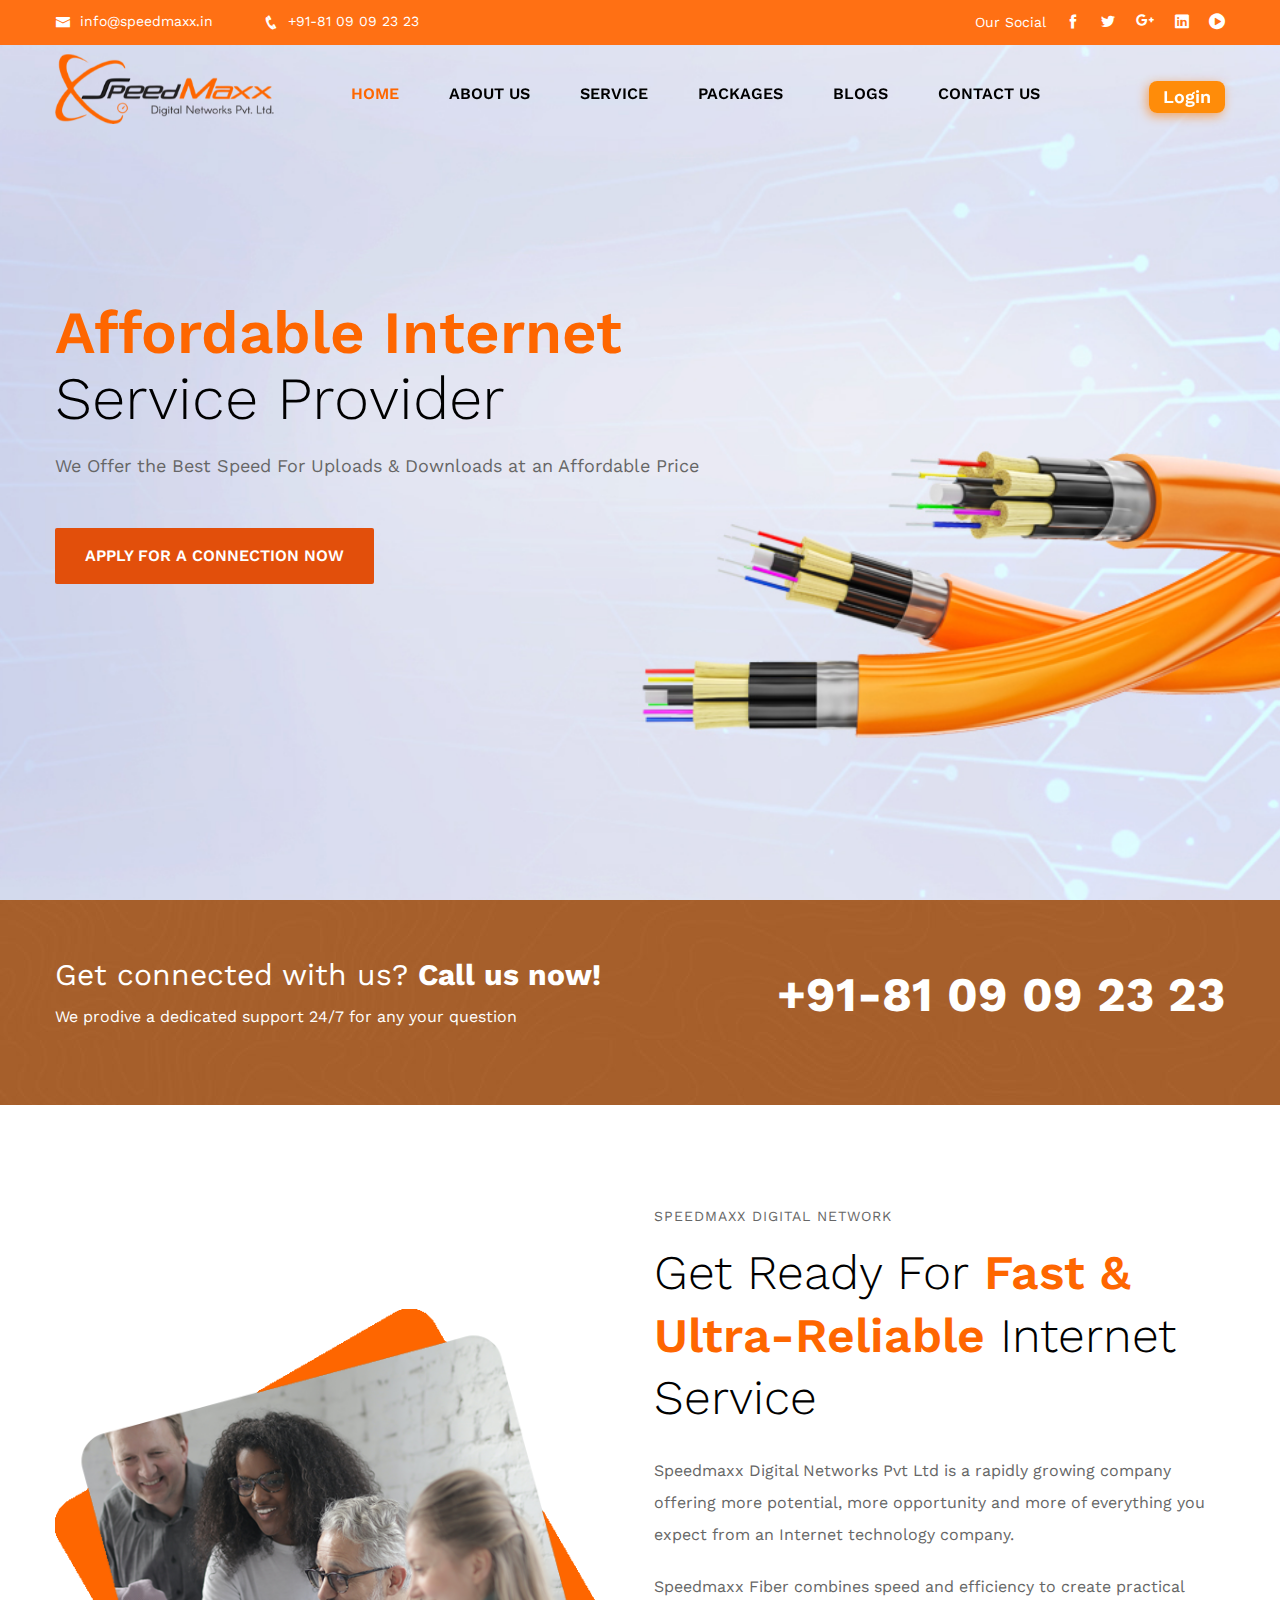
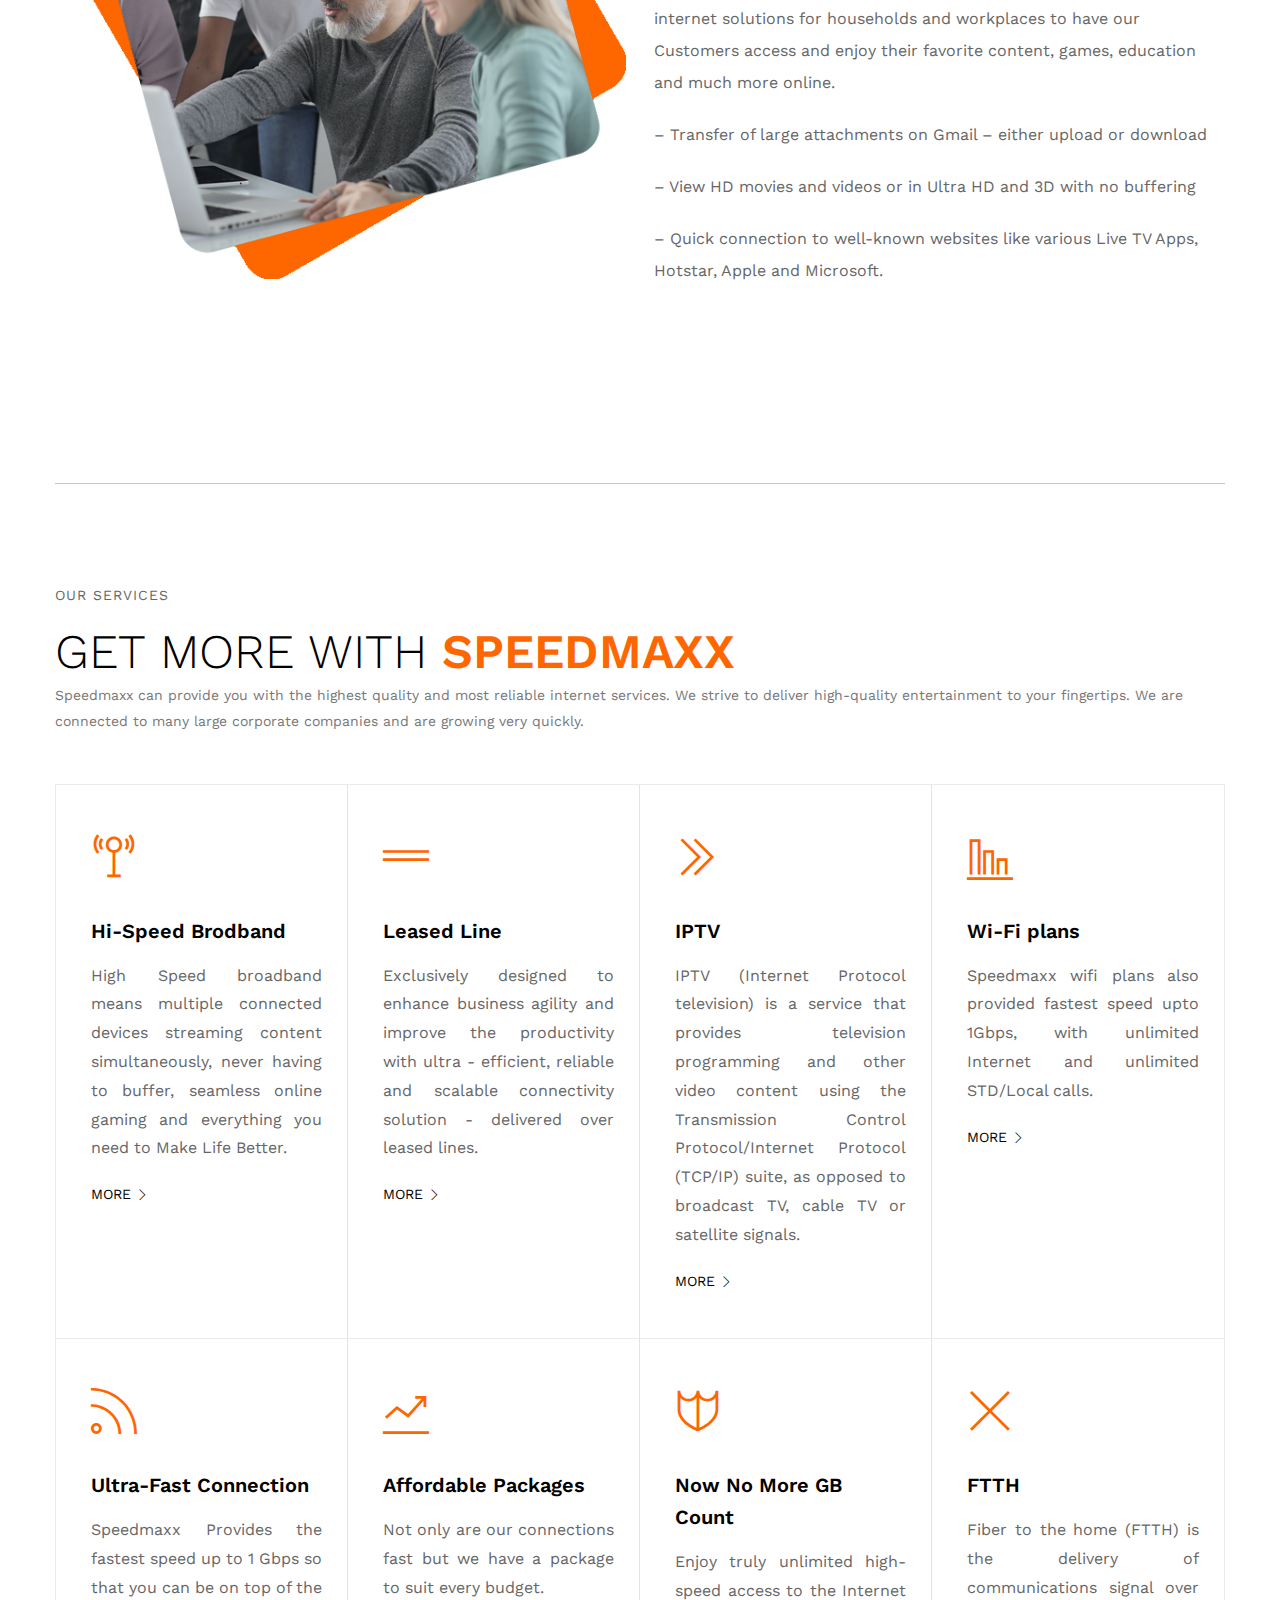
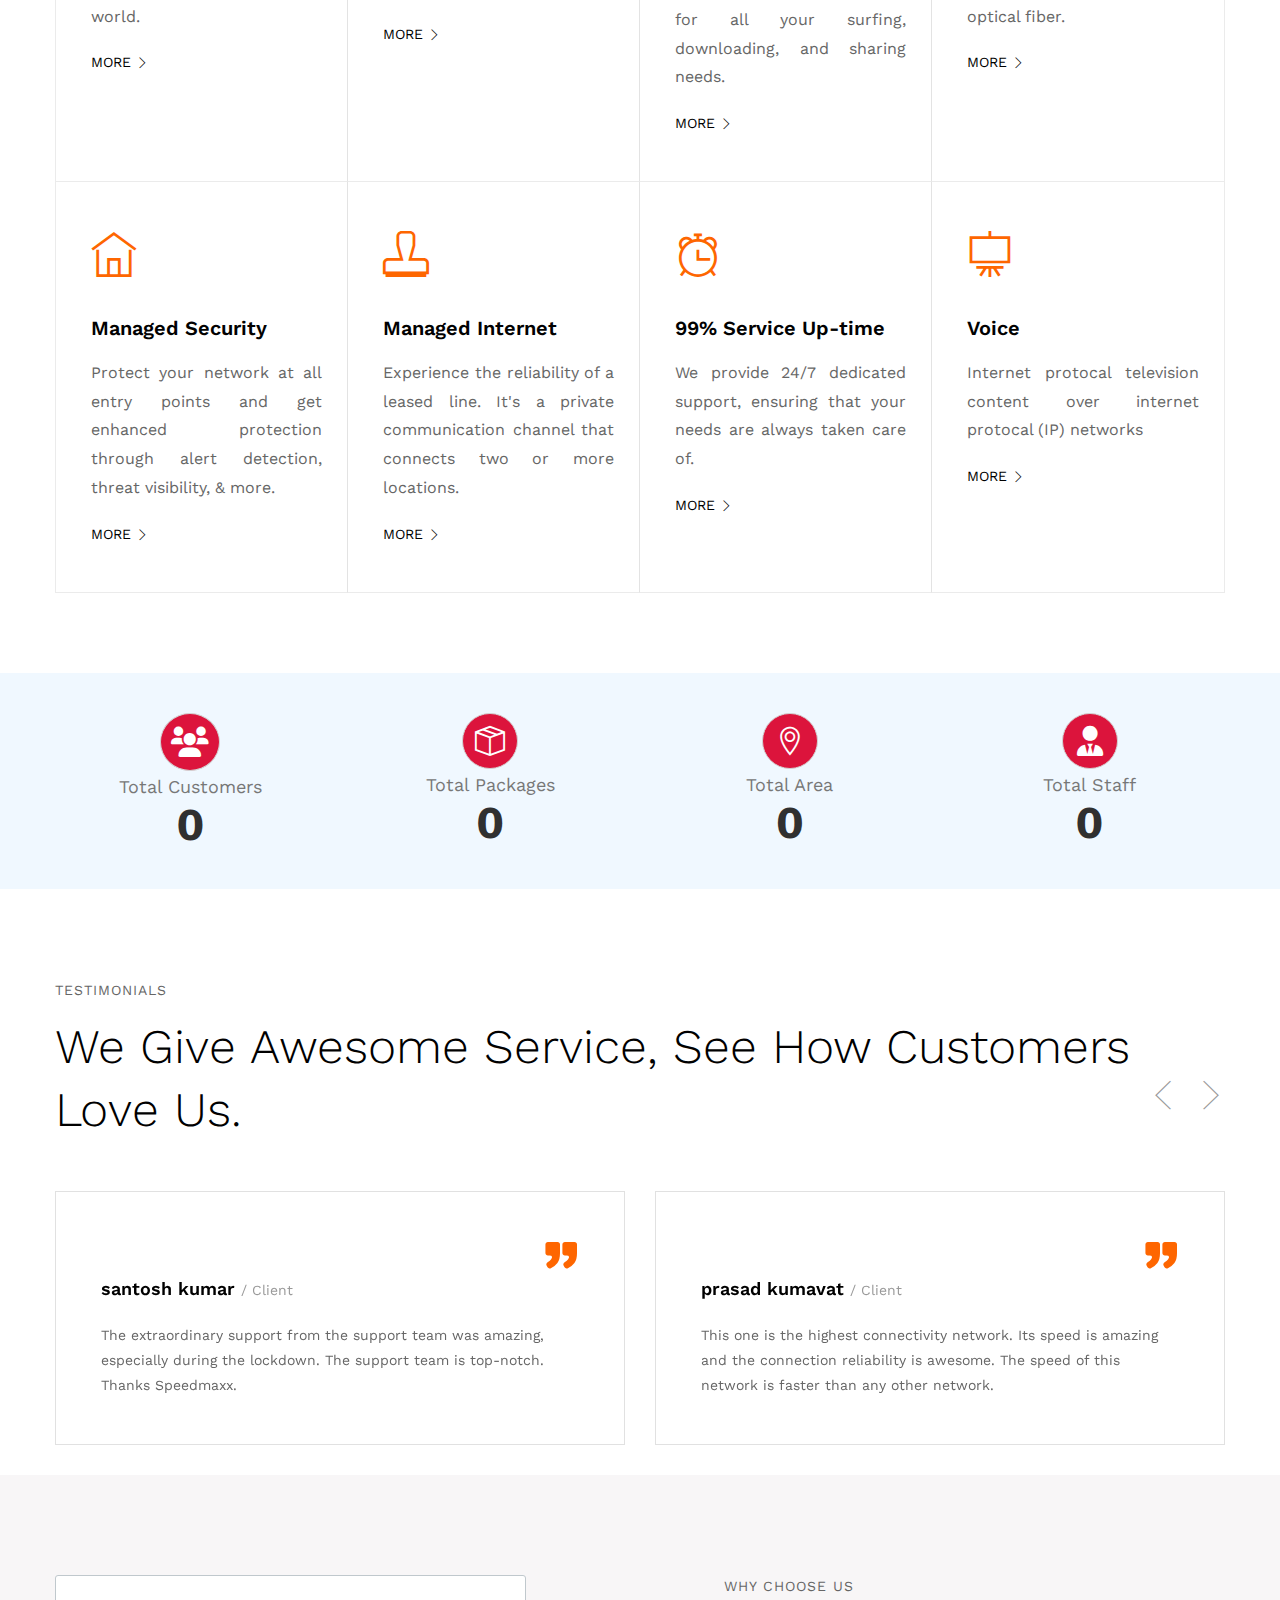
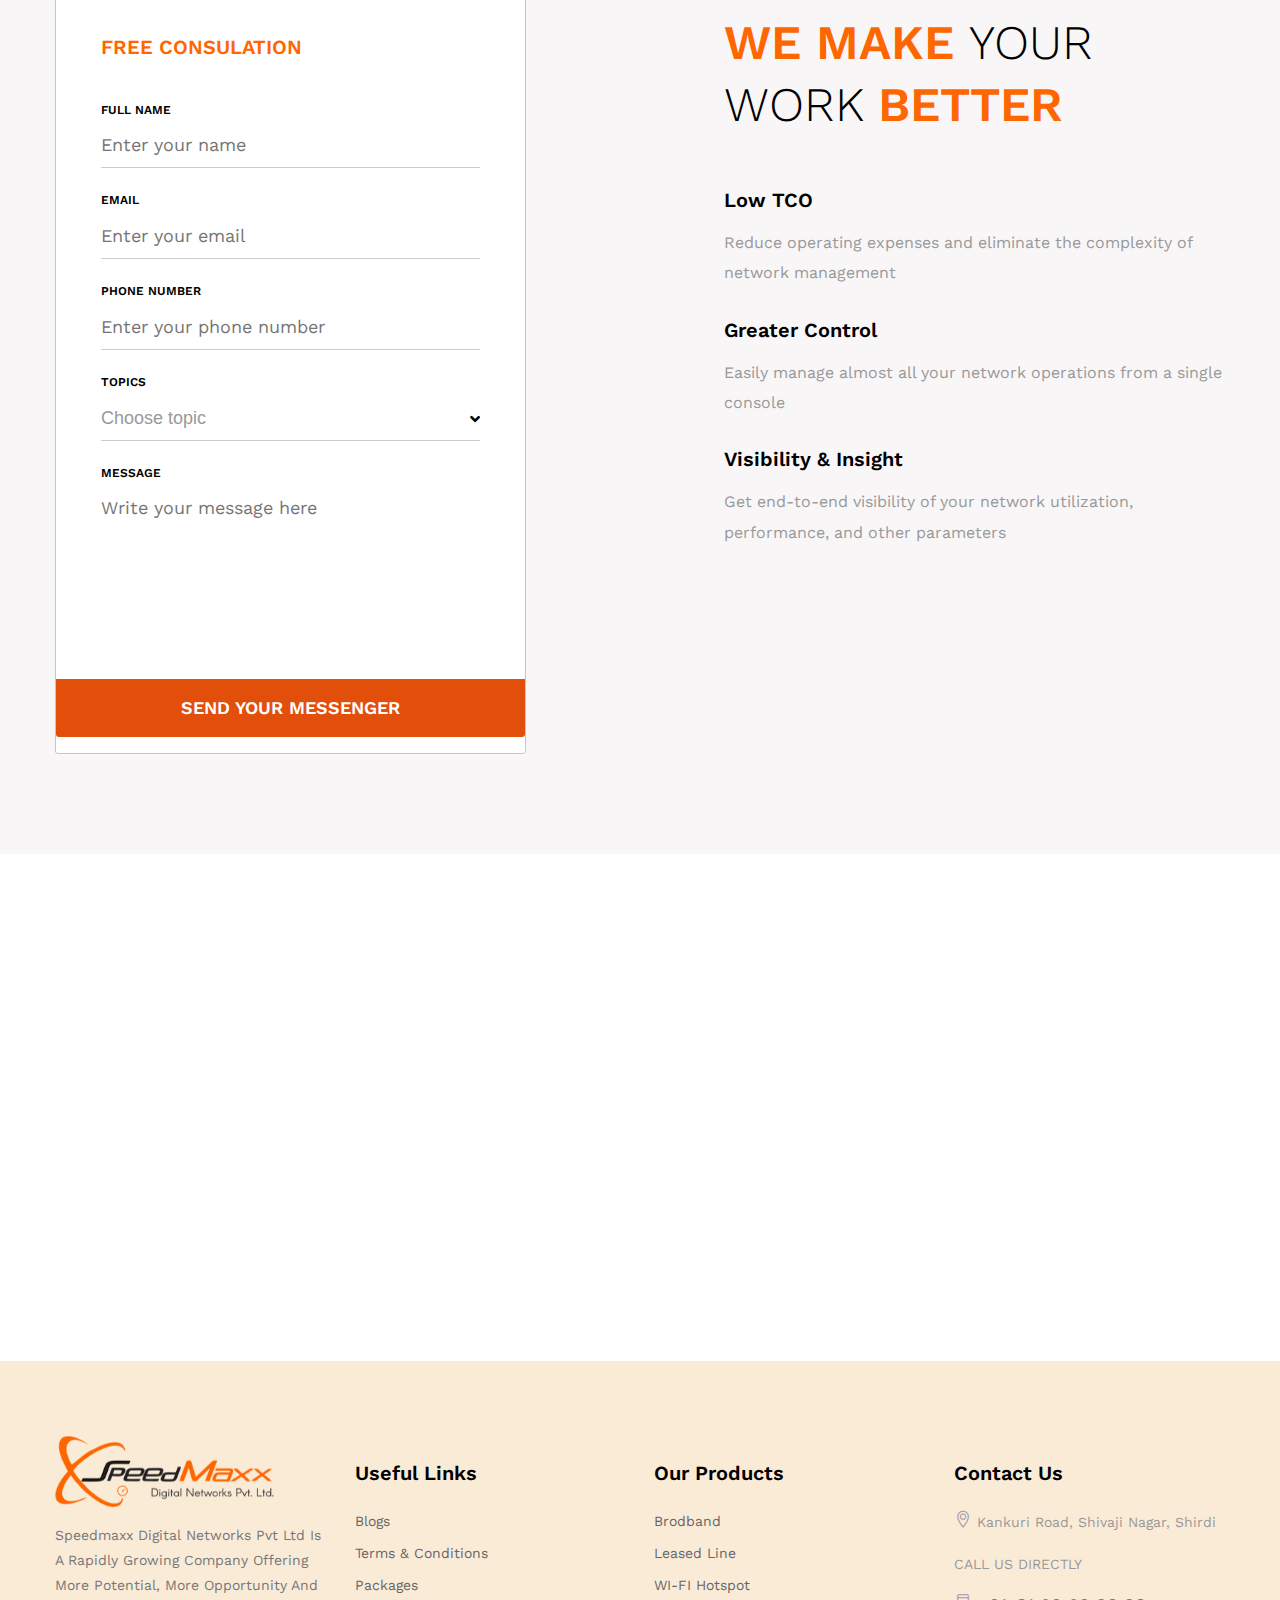
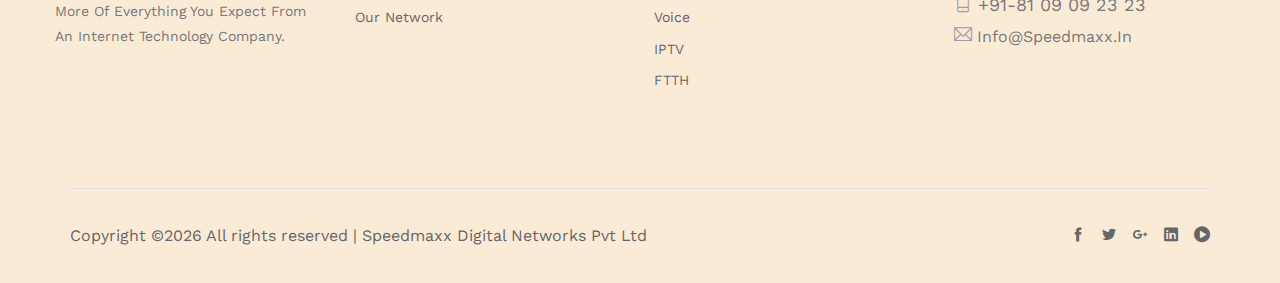
==== index.html @ af157d8c "Vaibhv" ====
<!DOCTYPE html>
<html lang="en-US">
<head>
<meta charset="UTF-8">
<title>Speedmaxx Digital Networks Pvt Ltd</title>
<meta name="description" content="Consulte is a free Bootstrap HTML Template for Investment Company"/>
<meta name="viewport" content="width=device-width, initial-scale=1">

<!-- Stylesheets -->
<link rel="stylesheet" href="https://cdnjs.cloudflare.com/ajax/libs/font-awesome/6.0.0/css/all.min.css"  />
<link href="css/bootstrap.min.css" rel="stylesheet">
<link href="css/main.css" rel="stylesheet">
<link href="css/responsive.css" rel="stylesheet">

<!-- Open Graph (OG) meta tags are snippets of code that control how URLs are displayed when shared on social media  -->
<meta property="og:locale" content="en_US" />
<meta property="og:type" content="website" />
<meta property="og:title" content="Speedmaxx Digital Networks Pvt Ltd" />
<meta property="og:url" content="PAGE_URL" />
<meta property="og:site_name" content="Speedmaxx Digital Networks Pvt Ltd" />
<!-- For the og:image content, replace the # with a link of an image -->
<meta property="og:image" content="#" />
<meta property="og:description" content="Speedmaxx Digital Networks Pvt Ltd" />

<!-- Fonts -->
<link href="https://fonts.googleapis.com/css2?family=Work+Sans:wght@100;200;300;400;500;600;700;800;900&display=swap" rel="stylesheet">

<!-- Add site Favicon -->
<link rel="shortcut icon" href="images/logo.png" type="image/x-icon">
<link rel="icon" href="images/logo.png" type="image/x-icon">
<meta name="msapplication-TileImage" content="images/logo.png" />

<!-- Structured Data  -->
<script type="application/ld+json">
{
  "@context": "http://schema.org",
  "@type": "WebSite",
  "name": "Speedmaxx Digital Networks Pvt Ltd",
  "url": "Replace_with_your_site_URL"
}
</script>
<style>
	.content-column{
		padding-bottom: 90px;
	}
	.btn-box{
		padding-top: 72px;
	}
	#ac-wrapper {
    position: fixed;
    top: 0;
    left: 0;
    width: 100%;
    height: 100%;
    background: rgba(255, 255, 255, .6);
    z-index: 1001;
	}
	#popup {
		margin-left: -139px;
   		width: 1036px;
    	height: 502px;
		background: #FFFFFF;
		border: 0px solid #000;
		border-radius: 25px;
		-moz-border-radius: 25px;
		-webkit-border-radius: 25px;
		box-shadow: #64686e 0px 0px 3px 3px;
		-moz-box-shadow: #64686e 0px 0px 3px 3px;
		-webkit-box-shadow: #64686e 0px 0px 3px 3px;
		position: relative;
		top: 150px;
		left: 375px;
	}
	.popup-img {
		height: 502px;
		border-radius: 24px; 
		width: 1036px;
	}
	.back-btn{
		/* float: right; */
		margin: 3px 0px 0px 992px;
		position: absolute;
		
	}
	.logo{
		width: 228px;
	}
	@media (max-width: 479px){
		#popup {
			top:  130px !important;
		}
		.mobile-clerfix {
			margin: 9px;
		}
		.margin-top-one{
			margin-top: 13px !important;
		}
		.mobile-banner3{
			height: 540px !important;
		}
	}
	



</style>
</head>

<body>

<div class="page-wrapper">
	<div id="ac-wrapper" style='display:none'>
		<div id="popup">
			<button class="btn back-btn" onClick="PopUp('hide')"><i class="fa fa-close"></i></button>
			<a onClick="PopUp('hide')" href="https://engeniuspark.com/landing_pages.php" target="_blank"><img class="popup-img" src="images/offerpopups/popupbanner.jpg" alt=""></a>
			<!-- for mobile view -->
			<a onClick="PopUp('hide')" href="https://engeniuspark.com/landing_pages.php" target="_blank"><img class="popup-img-mobile" src="images/offerpopups/popupbanner-mobile.jpg" alt="" style="display: none;"></a>
			
		</div>
	</div>
	
    <!-- Main Header-->
    <header class="main-header">
    	
		<!-- Header Top -->
        <div class="header-top">
            <div class="auto-container">
                <div class="inner-container clearfix">
					<!-- Top Left -->
					<div class="top-left">
						<!-- Info List -->
						<ul class="info-list">
							<li><a href="mailto:info@speedmaxx.in"><span class="icon icofont-envelope"></span>  info@speedmaxx.in</a></li>
							<li><a href="tel:+91-81 09 09 23 23"><span class="icon icofont-phone"></span> +91-81 09 09 23 23</a></li>
							<!-- <li><a href="contact.html"><span class="icon icofont-clock-time"></span> Mon - Sat: 8.00 - 17.00, Sunday Closed</a></li> -->
						</ul>
					</div>
					
					<!-- Top Right -->
                    <div class="top-right pull-right">
						<!-- Social Box -->
						<ul class="social-box">
							<li class="share">Our Social</li>
							<li><a href="https://www.facebook.com/speedmaxxdigitalnetwork/" target="_blank" class="icofont-facebook"></a></li>
							<li><a href="https://twitter.com/SpeedMaxx2" target="_blank" class="icofont-twitter"></a></li>
							
							<li><a href="https://speedmaxx.co.in/" target="_blank" class="icofont-google-plus"></a></li>
							<li><a href="https://www.linkedin.com/in/speedmaxx-digital-8353001a5/" target="_blank" class="icofont-linkedin"></a></li>
							<li><a href="https://www.youtube.com/channel/UCnYt0GW4yRVG1aGvTA6cbuw" target="_blank" class="icofont-play-alt-1"></a></li>
						</ul>
                    </div>
					
                </div>
            </div>
        </div>
		
    	<!-- Header Upper -->
        <div class="header-upper">
        	<div class="auto-container">
            	<div class="inner-container clearfix">
                	
                	<div class="pull-left logo-box">
                    	<div><a href="index.html"><img class="logo" src="images/logo.png" alt="" title=""></a></div>
                    </div>
					
                   	<div class="nav-outer pull-left clearfix">
						<!-- Main Menu -->
						<nav class="main-menu navbar-expand-md">
							<div class="navbar-header">
								<button class="navbar-toggler" type="button" data-toggle="collapse" data-target="#navbarSupportedContent" aria-controls="navbarSupportedContent" aria-expanded="false" aria-label="Toggle navigation">
									<span class="icon-bar"></span>
									<span class="icon-bar"></span>
									<span class="icon-bar"></span>
								</button>
							</div>

							<div class="navbar-collapse show collapse clearfix" id="navbarSupportedContent">
								<ul class="navigation clearfix">
									<li class="current"><a href="index.html">Home</a></li>
									<li><a href="about.html">About Us</a></li>
									<li><a href="service.html">Service</a></li>
									<li><a href="package.html">Packages</a></li>
									<li><a href="blog.html">Blogs</a></li>
									<li><a href="contact.html">Contact Us</a></li>
								</ul>
							</div>
							
						</nav>
						
					</div>
					
					<!-- Outer Box -->
					<div class="outer-box">
						<!-- Search Btn -->
						<!-- <div class="search-box-btn search-box-outer"><span class="icon icofont-search"></span></div> -->
						<div class="search-box-btn"><a href="https://client.speedmaxx.co.in/synnefoclient/" style="color: white;">Login</a></div>
						<!-- Mobile Navigation Toggler -->
                        <div class="mobile-nav-toggler"><span class="icon ti-menu"></span></div>
					</div>
                   
                </div>
            </div>
        </div>
        <!--End Header Upper-->
        
		<!-- Mobile Menu  -->
        <div class="mobile-menu">
            <div class="menu-backdrop"></div>
            <div class="close-btn"><span class="icon lnr lnr-cross"></span></div>
            
            <nav class="menu-box">
                <div class="nav-logo"><a href="index.html"><img src="images/logo.png" alt="" title=""></a></div>
                <div class="menu-outer"><!--Here Menu Will Come Automatically Via Javascript / Same Menu as in Header--></div>
            </nav>
        </div><!-- End Mobile Menu -->
		
    </header>
    <!--End Main Header -->
	
	<!-- Banner Section -->
    <div class="banner-section">
		<div class="main-slider-carousel owl-carousel owl-theme">
            
			<div class="slide banner-mobile banner1" data-bg-image="images/home/banner1.jpg">
				<div class="auto-container w-100">
					<div class="row clearfix margin-top-one" style="margin-top: -39px;">
						
						<!-- Content Column -->
						<div class="content-column col-lg-7 col-md-12 col-sm-12" style="margin-bottom: 149px;">
							<div class="inner-column inner-mobile" style="margin-top: 110px;">
								<h1><span>Affordable Internet</span> Service Provider</h1>
								<div class="text" style="margin-top: 19px;">
									We Offer the Best Speed For Uploads & Downloads at an Affordable Price
									
								</div>
								<div class="btn-box" style="margin-top: -101px;">
									<a href="contact.html" class="theme-btn btn-style-one"><span class="txt">Apply for a connection now</span></a>
								</div>
							</div>
						</div>
						
					</div>
						
				</div>
			</div>
			
			<div class="slide" data-bg-image="images/home/banner2.jpg">
				<div class="auto-container w-100">
					<div class="row clearfix mobile-clerfix">
						
						<!-- Content Column -->
						<div class="content-column col-lg-7 col-md-12 col-sm-12" style="margin-bottom: 110px;">
							<div class="inner-column inner-mobile1" style="margin-top: 110px;">
								<h1><span>Fastest Growing Internet</span> Service Provider</h1>
								<div class="text" style="margin-top: 19px;">
									Connect With The Fastest Growing Internet Service Provider In India.
									
								</div>
								<div class="btn-box" style="margin-top: -101px;">
									<a href="contact.html" class="theme-btn btn-style-one"><span class="txt">Apply for a connection now</span></a>
								</div>
							</div>
						</div>
						
					</div>
						
				</div>
			</div>

			<div class="slide" data-bg-image="images/home/banner3.jpg">
				<div class="auto-container w-100">
					<div class="row clearfix mobile-banner3" style="height: 600px;">
						
						<!-- Content Column -->
						<div class="content-column col-lg-7 col-md-12 col-sm-12" >
							<div class="inner-column inner-mobile2" style="margin-top: 110px;">
								<h1><span>Wireless Broadband</span> Service Provider</h1>
								<div class="text" style="margin-top: 19px;">
									With Our Wireless Broadband Network, We Promise Maximum Up-Time Even At The Most Remote Locations
									
								</div>
								<div class="btn-box" style="margin-top: -101px;">
									<a href="contact.html" class="theme-btn btn-style-one"><span class="txt">Apply for a connection now</span></a>
								</div>
							</div>
						</div>
						
					</div>
						
				</div>
			</div>
		</div>
		
		
	</div>
	<!-- End Banner Section -->

	<!-- CTA Section Start -->
	<div class="cta-section" data-bg-image="images/home/cta-bg.jpg" style="margin-top: -60px;">
		<div class="auto-container">
			<div class="row align-items-center" style="margin-top: 45px;">
				<div class="col-lg-7">
					<!-- CTA Content Start -->
					<div class="cta-content">
						<h3 class="title">Get connected with us? <span class="text-bold">Call us now!</span></h3>
						<p>We prodive a dedicated support 24/7 for any your question</p>
					</div>
					<!-- CTA Content End -->
				</div>
				<div class="col-lg-5">
					<!-- CTA Phone Number Start -->
					<div class="cta-phone text-lg-end text-strat">
						<h2 class="title">+91-81 09 09 23 23</h2>
					</div>
					<!-- CTA Phone Number Start -->
				</div>
			</div>
		</div>
	</div>
	<!-- CTA Section End -->
	
	<!-- About Section -->
	<div class="about-section">
		<div class="auto-container">
			<div class="inner-container">
				<div class="row align-items-center clearfix">
					<!-- Image Column -->
					<div class="image-column col-lg-6">
						<div class="about-image">
							<div class="about-inner-image">
								<img src="images/home/homepage.png" alt="about">
							</div>
						</div>
					</div>

					<!-- Content Column -->
					<div class="content-column col-lg-6 col-md-12 col-sm-12 mb-0">
						<div class="about-column">
							<div class="sec-title">
								<div class="title">Speedmaxx Digital Network</div>
								<h2>Get Ready For<span> Fast & Ultra-Reliable </span> Internet Service</h2>
							</div>
							<div class="text" style="margin-bottom:6px;">
								<p>Speedmaxx Digital Networks Pvt Ltd is a rapidly growing company offering more potential, more opportunity and more of everything you expect from an Internet technology company.</p>
								<p>Speedmaxx Fiber combines speed and efficiency to create practical internet solutions for households and workplaces to have our Customers access and enjoy their favorite content, games, education and much more online.</p>
								<div class="marging">
									<p>– Transfer of large attachments on Gmail – either upload or download</p>
									<p>– View HD movies and videos or in Ultra HD and 3D with no buffering</p>
									<p>– Quick connection to well-known websites like various Live TV Apps, Hotstar, Apple and Microsoft.</p>
								   </div>
								
							</div>
							<!-- <div class="signature">Daniel <span>Daniel Jr</span></div> -->
						</div>
					</div>
					
				</div>
			</div>
		</div>
	</div>
	<!-- End About Section -->
	
	<!-- Services Section -->
	<div class="services-section main-services">
		<div class="auto-container">
			<div class="sec-title">
				<div class="title">our services</div>
				<h2>GET MORE WITH <span>SPEEDMAXX</span></h2>
				<!-- <p>Get ready for more potential, more opportunity and more of everything you expect from Speedmaxx Digital Networks Pvt Ltd. Were bring gigabit Internet to all our customers, starting in 2018.</p> -->
				<p>Speedmaxx can provide you with the highest quality and most reliable internet services. We strive to deliver high-quality entertainment to your fingertips. We are connected to many large corporate companies and are growing very quickly.</p>
			</div>
			<div class="inner-container">
				<div class="row g-0">
				
					<!-- Service Block -->
					<div class="service-block col-lg-3 col-md-6 col-sm-8">
						<div class="inner-box">
							<div class="icon-box">
								<span class="icon ti-signal"></span>
							</div>
							<h5><a href="#">
								Hi-Speed Brodband</a></h5>
							<div class="text">High Speed broadband means multiple connected devices streaming content simultaneously, never having to buffer, seamless online gaming and everything you need to Make Life Better.</div>
							<a class="read-more" href="service-detail.html">More <span class="ti-angle-right"></span></a>
						</div>
					</div>
					
					<!-- Service Block -->
					<div class="service-block col-lg-3 col-md-6 col-sm-8">
						<div class="inner-box">
							<div class="icon-box">
								<span class="icon ti-line-double"></span>
							</div>
							<h5><a href="#">Leased Line</a></h5>
							<div class="text">Exclusively designed to enhance business agility and improve the productivity with ultra - efficient, reliable and scalable connectivity solution - delivered over leased lines.</div>
							<a class="read-more" href="service-detail.html">More <span class="ti-angle-right"></span></a>
						</div>
					</div>
					
					<!-- Service Block -->
					<div class="service-block col-lg-3 col-md-6 col-sm-8">
						<div class="inner-box">
							<div class="icon-box">
								<span class="icon ti-angle-double-right"></span>
							</div>
							<h5><a href="#">IPTV</a></h5>
							<div class="text">IPTV (Internet Protocol television) is a service that provides television programming and other video content using the Transmission Control Protocol/Internet Protocol (TCP/IP) suite, as opposed to broadcast TV, cable TV or satellite signals.</div>
							<a class="read-more" href="service-detail.html">More <span class="ti-angle-right"></span></a>
						</div>
					</div>
					<!-- Service Block -->
					<div class="service-block col-lg-3 col-md-6 col-sm-8">
						<div class="inner-box">
							<div class="icon-box">
								<span class="icon ti-bar-chart-alt"></span>
							</div>
							<h5><a href="#">Wi-Fi plans</a></h5>
							<div class="text">Speedmaxx wifi plans also provided fastest speed upto 1Gbps, with unlimited Internet and unlimited STD/Local calls. </div>
							<a class="read-more" href="service-detail.html">More <span class="ti-angle-right"></span></a>
						</div>
					</div>
					
				</div>
				<div class="row g-0">
				
					<!-- Service Block -->
					<div class="service-block col-lg-3 col-md-6 col-sm-8">
						<div class="inner-box">
							<div class="icon-box">
								<span class="icon ti-rss-alt"></span>
							</div>
							<h5><a href="#">
								Ultra-Fast Connection</a></h5>
							<div class="text">Speedmaxx Provides the fastest speed up to 1 Gbps so that you can be on top of the world. </div>
							<a class="read-more" href="service-detail.html">More <span class="ti-angle-right"></span></a>
						</div>
					</div>
					
					<!-- Service Block -->
					<div class="service-block col-lg-3 col-md-6 col-sm-8">
						<div class="inner-box">
							<div class="icon-box">
								<span class="icon ti-stats-up"></span>
							</div>
							<h5><a href="#">Affordable Packages</a></h5>
							<div class="text">Not only are our connections fast but we have a package to suit every budget. </div>
							<a class="read-more" href="service-detail.html">More <span class="ti-angle-right"></span></a>
						</div>
					</div>
					
					<!-- Service Block -->
					<div class="service-block col-lg-3 col-md-6 col-sm-8">
						<div class="inner-box">
							<div class="icon-box">
								<span class="icon ti-shield"></span>
							</div>
							<h5><a href="#">Now No More GB Count</a></h5>
							<div class="text">Enjoy truly unlimited high-speed access to the Internet for all your surfing, downloading, and sharing needs.</div>
							<a class="read-more" href="service-detail.html">More <span class="ti-angle-right"></span></a>
						</div>
					</div>

					<div class="service-block col-lg-3 col-md-6 col-sm-8">
						<div class="inner-box">
							<div class="icon-box">
								<span class="icon ti-close"></span>
							</div>
							<h5><a href="#">FTTH</a></h5>
							<div class="text">Fiber to the home (FTTH) is the delivery of communications signal over optical fiber.</div>
							<a class="read-more" href="service-detail.html">More <span class="ti-angle-right"></span></a>
						</div>
					</div>
					
				</div>
				<div class="row g-0">
					
					<!-- Service Block -->
					<div class="service-block col-lg-3 col-md-6 col-sm-8">
						<div class="inner-box">
							<div class="icon-box">
								<span class="icon ti-home"></span>
							</div>
							<h5><a href="#">Managed Security</a></h5>
							<div class="text">Protect your network at all entry points and get enhanced protection through alert detection, threat visibility, & more.</div>
							<a class="read-more" href="service-detail.html">More <span class="ti-angle-right"></span></a>
						</div>
					</div>
					
					<!-- Service Block -->
					<div class="service-block col-lg-3 col-md-6 col-sm-8">
						<div class="inner-box">
							<div class="icon-box">
								<span class="icon ti-stamp"></span>
							</div>
							<h5><a href="#">Managed Internet</a></h5>
							<div class="text">Experience the reliability of a leased line. It's a private communication channel that connects two or more locations.</div>
							<a class="read-more" href="service-detail.html">More <span class="ti-angle-right"></span></a>
						</div>
					</div>
				
					<!-- Service Block -->
					<div class="service-block col-lg-3 col-md-6 col-sm-8">
						<div class="inner-box">
							<div class="icon-box">
								<span class="icon ti-alarm-clock"></span>
							</div>
							<h5><a href="#">99% Service Up-time</a></h5>
							<div class="text">We provide 24/7 dedicated support, ensuring that your needs are always taken care of.</div>
							<a class="read-more" href="service-detail.html">More <span class="ti-angle-right"></span></a>
						</div>
					</div>
					<div class="service-block col-lg-3 col-md-6 col-sm-8">
						<div class="inner-box">
							<div class="icon-box">
								<span class="icon ti-blackboard"></span>
							</div>
							<h5><a href="#">Voice</a></h5>
							<div class="text">Internet protocal television content over internet protocal (IP) networks</div>
							<a class="read-more" href="service-detail.html">More <span class="ti-angle-right"></span></a>
						</div>
					</div>
				</div>
			</div>
		</div>
	</div>
	<!-- End Services Section -->

	<!--COUNTER-->
	<div class="counter-holder">
	<div class="auto-container ">
		<div class="row">
			<div class="col-md-3 counter-div">
				<div class="inner-div">
					<i class="icon fa-solid fa-users"></i>
					<p class="counter-title">Total Customers</p>
					<div class="counter"></div>
				</div>
				
			</div>
			<div class="col-md-3 counter-div">
				<div class="inner-div">
					<span class="icon ti-package"></span>
					<p class="counter-title">Total Packages</p>
					<div class=" counter2"></div>
				</div>
				
			</div>
			<div class="col-md-3 counter-div">
				<div class="inner-div">
					<span class="icon ti-location-pin"></span>
					<p class="counter-title">Total Area</p>
					<div class=" counter3"></div>
				</div>
				
			</div>
			<div class="col-md-3 counter-div">
				<div class="inner-div">
					<i class="icon fa-solid fa-user-tie"></i>
					<p class="counter-title">Total Staff</p>
					<div class=" counter4"></div>
				</div>
				
			</div>
		</div>
	</div>
	</div>

	<!-- Testimonial Section -->
	<div class="testimonial-section">
		<div class="auto-container">
			<!-- Sec Title -->
			<div class="sec-title">
				<div class="title">testimonials</div>
				<h2>We Give Awesome Service,
					See How Customers Love Us.</h2>
			</div>
			<div class="testimonial-carousel owl-carousel owl-theme"	>
				
				<!-- Testimonial Block -->
				<div class="testimonial-block">
					<div class="inner-box">
						<div class="quote icofont-quote-right"></div>
						<div class="author">santosh kumar <span>/ Client</span></div>
						<div class="text">The extraordinary support from the support team was amazing, especially during the lockdown. The support team is top-notch.
							<br> Thanks Speedmaxx.</div>
					</div>
				</div>
				
				<!-- Testimonial Block -->
				<div class="testimonial-block">
					<div class="inner-box">
						<div class="quote icofont-quote-right"></div>
						<div class="author">prasad kumavat <span>/ Client</span></div>
						<div class="text"> This one is the highest connectivity network. Its speed is amazing and the connection reliability is awesome. The speed of this network is faster than any other network.</div>
					</div>
				</div>
				
				<!-- Testimonial Block -->
				<div class="testimonial-block">
					<div class="inner-box">
						<div class="quote icofont-quote-right"></div>
						<div class="author">satish kumar <span>/ Client</span></div>
						<div class="text">Thankfully we completely outsourced our company WiFi to Speedmaxx. They have been very responsive to our asks. Regular network upgrade, regular increase in speed and data.</div>
					</div>
				</div>
				<div class="testimonial-block">
					<div class="inner-box">
						<div class="quote icofont-quote-right"></div>
						<div class="author">raghav shashtri <span>/ Client</span></div>
						<div class="text">This one is the highest connectivity network. Its speed is amazing and the connection reliability is awesome. The speed of this network is faster than any other network.</div>
						
					</div>
				</div>
				
			</div>
		</div>
	</div>
	<!-- End Testimonial Section -->

<!-- Reputation Section Two -->
	<div class="reputation-section-two style-two">
		<div class="auto-container">
			<div class="row clearfix">
				
				<!-- Form Column -->
				<div class="form-column col-lg-5 col-md-12 col-sm-12">
					<div class="inner-column">
						<div class="form-boxed">
							<h5>free consulation</h5>
							
							<div class="consult-form">
								<form method="post" action="mail1.php">

									<!--Form Group-->
									<div class="form-group">
										<label>full name</label>
										<input type="text" name="c_name" value="" placeholder="Enter your name" required>
									</div>
									<!--Form Group-->
									<div class="form-group">
										<label>Email</label>
										<input type="text" name="c_email" value="" placeholder="Enter your email" required>
									</div>
									<!--Form Group-->
									<div class="form-group">
										<label>phone number</label>
										<input type="text" name="c_phone" value="" placeholder="Enter your phone number" required>
									</div>
									<!--Form Group-->
									<div class="form-group">
										<label>topics</label>
										<select class="custom-select-box" name="c_topic">
											<option>Choose topic</option>
											<option>Digital Subscriber Line (DSL)</option>
											<option>Cable Modem</option>
											<option>Fiber</option>
											<option>Wireless</option>
										</select>
									</div>
									<!--Form Group-->
									<div class="form-group">
										<label>message</label>
										<textarea name="c_message" placeholder="Write your message here" ></textarea>
									</div>
									<div class="form-group">
										<button class="theme-btn btn-style-one" type="submit" name="submit-form"><span class="txt">send your messenger</span></button>
									</div>
								</form>
							    <p class="form-messege"></p>
							</div>
						</div>
						
					</div>
				</div>
				
				<!-- Content Column -->
				<div class="content-column col-lg-7 col-md-12 col-sm-12">
					<div class="inner-column">
						<div class="sec-title">
							<div class="title">why choose us</div>
							<h2><span>WE MAKE </span>YOUR WORK <span>BETTER</span></h2>
						</div>
						<div class="blocks-outer">
							
							<!-- Reputation Block -->
							<div class="reputation-block">
								<div class="inner-box">
									<h5>Low TCO</h5>
									<div class="text">Reduce operating expenses and eliminate the complexity of network management</div>
								</div>
							</div>
							
							<!-- Reputation Block -->
							<div class="reputation-block">
								<div class="inner-box">
									<h5>Greater Control</h5>
									<div class="text">Easily manage almost all your network operations from a single console</div>
								</div>
							</div>
							
							<!-- Reputation Block -->
							<div class="reputation-block">
								<div class="inner-box">
									<h5>Visibility & Insight</h5>
									<div class="text">Get end-to-end visibility of your network utilization, performance, and other parameters</div>
								</div>
							</div>
							
						</div>
					</div>
				</div>
				
			</div>
		</div>
	</div>
	<!-- End Reputation Section -->
	

	
	<!-- Map Section -->
	<div class="map-section">
		<div class="contact-map-area">
			<iframe class="contact-map" style="height: 500px;" src="https://www.google.com/maps/embed?pb=!1m18!1m12!1m3!1d493.5577399008024!2d74.47363846888452!3d19.76533615751072!2m3!1f0!2f0!3f0!3m2!1i1024!2i768!4f13.1!3m3!1m2!1s0x3bdc5bbfad69bedd%3A0xcc0d030653ebad9b!2sSPEEDMAXX%20DIGITAL%20NETWORKS%20PVT%20LTD!5e0!3m2!1sen!2sin!4v1647933314969!5m2!1sen!2sin" width="600" height="450" style="border:0;" allowfullscreen="" loading="lazy" aria-hidden="false" tabindex="0"></iframe>
		</div>
	</div>
	<!-- End Map Section -->
	
	<!-- Main Footer -->
    <footer class="main-footer">
		<div class="auto-container">
        	<!--Widgets Section-->
            <div class="widgets-section">
            	<div class="row clearfix">
                	
                    <!-- Column -->
                    <div class="big-column col-lg-6 col-md-12 col-sm-6 col-12">
						<div class="row clearfix">
						
                        	<!-- Footer Column -->
                            <div class="footer-column col-lg-6 col-md-6 col-sm-12">
                                <div class="footer-widget logo-widget">
									<div class="logo">
										<a href="index.html"><img src="images/logo.png" alt="" /></a>
									</div>
									
									<p class="mt-3">Speedmaxx Digital Networks Pvt Ltd is a rapidly growing company offering more potential, more opportunity and more of everything you expect from an Internet technology company.</p>
								</div>
							</div>
							
							<!-- Footer Column -->
                            <div class="footer-column col-lg-6 col-md-6 col-sm-12">
                                <div class="footer-widget links-widget">
									<h5>Useful Links</h5>
									<ul class="list-link">
										<li><a href="/blog.html">Blogs</a></li>
										<li><a href="/terms_and_conditions.html">Terms & Conditions</a></li>
										<li><a href="/package.html">Packages</a></li>
										<li><a href="/contact.html">Our Network</a></li>
									</ul>
								</div>
							</div>
							
						</div>
					</div>
					
					<!-- Column -->
                    <div class="big-column col-lg-6 col-md-12 col-sm-6 col-12">
						<div class="row clearfix">
							
							<!-- Footer Column -->
                            <div class="footer-column col-lg-6 col-md-6 col-sm-12">
                                <div class="footer-widget links-widget">
									<h5>Our Products</h5>
									<ul class="list-link">
										<li><a href="/service.html">Brodband</a></li>
										<li><a href="/service.html">Leased Line</a></li>
										<li><a href="/service.html">WI-FI Hotspot</a></li>
										<li><a href="/service.html">Voice</a></li>
										<li><a href="/service.html">IPTV</a></li>
										<li><a href="/service.html">FTTH</a></li>
									</ul>
								</div>
							</div>
							
							<!-- Footer Column -->
                            <div class="footer-column col-lg-6 col-md-6 col-sm-12">
                                <div class="footer-widget logo-widget newsletter-widget">
									<h5>Contact Us</h5>
									<div class="call">
										<p style="    text-transform: capitalize;"><span class="icon ti-location-pin"></span> Kankuri Road, Shivaji Nagar, Shirdi</p>
										Call us directly
										<a class="phone" href="tel:+91-8109092323"><span class="icon ti-mobile"></span> +91-81 09 09 23 23</a>
										<a class="email" href="mailto:info@speedmaxx.in"><span class="icon ti-email"></span> info@speedmaxx.in</a>
										
									</div>
									
								</div>
							</div>
							
						</div>
					</div>
					
				</div>
			</div>
			
			<!-- Footer Bottom -->
			<div class="footer-bottom">
				<div class="auto-container">
					<div class="bottom-inner">
						<div class="row clearfix">
							
							<div class="col-lg-8 col-md-12 col-sm-12">
								<div class="copyright">Copyright ©<script async="" src="#"></script><script>document.write(new Date().getFullYear());</script> All rights reserved | Speedmaxx Digital Networks Pvt Ltd</div>
							</div>
							
							<div class="col-lg-4 col-md-12 col-sm-12">
								<ul class="social-nav">
									<li><a href="https://www.facebook.com/speedmaxxdigitalnetwork/" target="_blank" class="icofont-facebook"></a></li>
							<li><a href="https://twitter.com/SpeedMaxx2" target="_blank" class="icofont-twitter"></a></li>
							
							<li><a href="https://speedmaxx.co.in/" target="_blank" class="icofont-google-plus"></a></li>
							<li><a href="https://www.linkedin.com/in/speedmaxx-digital-8353001a5/" target="_blank" class="icofont-linkedin"></a></li>
							<li><a href="https://www.youtube.com/channel/UCnYt0GW4yRVG1aGvTA6cbuw" target="_blank" class="icofont-play-alt-1"></a></li>
								</ul>
							</div>
							
						</div>
					</div>
				</div>	
			</div>
			
		</div>
	</footer>
	
</div>
<!--End pagewrapper-->

<!-- Search Popup -->
<div class="search-popup">
	<button class="close-search style-two"><span class="icofont-brand-nexus"></span></button>
	
	<form>
  <div class="form-group">
    <label for="exampleInputEmail1">Email address</label>
    <input type="email" class="form-control" id="exampleInputEmail1" aria-describedby="emailHelp" placeholder="Enter email">
    <small id="emailHelp" class="form-text text-muted">We'll never share your email with anyone else.</small>
  </div>
  <div class="form-group">
    <label for="exampleInputPassword1">Password</label>
    <input type="password" class="form-control" id="exampleInputPassword1" placeholder="Password">
  </div>
  <div class="form-group form-check">
    <input type="checkbox" class="form-check-input" id="exampleCheck1">
    <label class="form-check-label" for="exampleCheck1">Check me out</label>
  </div>
  <!-- <div class="search-box-btn search-box-outer">Login</div> -->
  <button type="submit" class="btn btn-orange search-box-btn search-box-outer" style="background-color: #fe6600; color: azure; margin-top: 20px;">Submit</button>
</form>
</div>
<!-- End Header Search -->

<!-- Scroll To Top -->
<div class="scroll-to-top scroll-to-target" data-target="html"><span class="fa fa-arrow-circle-up"></span></div>
<!-- <script>
function PopUp(hideOrshow) {
    if (hideOrshow == 'hide') document.getElementById('ac-wrapper').style.display = "none";
    else document.getElementById('ac-wrapper').removeAttribute('style');
}
window.onload = function () {
   setTimeout(function(){
		var var_model_popup = sessionStorage.getItem('indexOfferShow')
		if(var_model_popup != 'indexOfferShow'){
			PopUp('show')
			sessionStorage.setItem('indexOfferShow', 'indexOfferShow')
		}
		else{
		console.log(is_modal_show);
	    }
	}, 7000)
}
</script> -->
<!-- chat bot -->
<!-- <script>(function(w, d) { w.CollectId = "628df071faa7943a0bbb6d14"; var h = d.head || d.getElementsByTagName("head")[0]; var s = d.createElement("script"); s.setAttribute("type", "text/javascript"); s.async=true; s.setAttribute("src", "https://collectcdn.com/launcher.js"); h.appendChild(s); })(window, document);</script> -->
<script src="js/vendor/modernizr-3.6.0.min.js"></script>
<script src="js/vendor/jquery-3.6.0.min.js"></script>
<script src="js/vendor/jquery-migrate-3.3.2.min.js"></script>
<script src="js/popper.min.js"></script>
<script src="js/bootstrap.min.js"></script>
<script src="js/jquery.mCustomScrollbar.concat.min.js"></script>
<script src="js/jquery.fancybox.js"></script>
<script src="js/appear.js"></script>
<script src="js/owl.js"></script>
<script src="js/wow.js"></script>
<script src="js/parallax.min.js"></script>
<script src="js/tilt.jquery.min.js"></script>
<script src="js/jquery.paroller.min.js"></script>
<script src="js/jquery-ui.js"></script>
<script src="js/script.js"></script>

</body>
</html>
---- css/main.css ----
/* Consulte HTML Template */

/************ TABLE OF CONTENTS ***************
1. Fonts
2. Reset
3. Global
4. Main Header
5. Main Slider
6. About Section
7. Project Section
8. Services Section
9. Testimonial Section
10. Clients Section
11. Team Section
12. Pricing Section
13. Press Section
14. Main Footer Section
15. Page Title Section
16. Blog Section
17. Sidebar Widgets
18. Comment Form
19. Comment Box
20. Contact Info Section
21. Map Section
22. Contact Form Section
23. CTA Section

**********************************************/

/*
	
	font-family: 'Libre Baskerville', serif;
	font-family: 'Work Sans', sans-serif;
	font-family: 'Heebo', sans-serif;
	
*/

@import url('animate.css');
@import url('owl.css');
@import url('elegenticon.css');
@import url('linearicons.css');
@import url('jquery-ui.css');
@import url('animation.css');
@import url('icofont.min.css');
@import url('themify-icons.css');
@import url('simple-line-icons.css');
@import url('fontawesome.min.css');
@import url('jquery.fancybox.min.css');
@import url('jquery.mCustomScrollbar.min.css');

/*** 

====================================================================
	Reset
====================================================================

 ***/
 
* {
	margin:0px;
	padding:0px;
	border:none;
	outline:none;
}

@font-face {
  font-family: "icofont";
  src: url("../fonts/icofont.eot");
  src: url("../fonts/icofont.eot?#iefix") format("embedded-opentype"),
       url("../fonts/icofont.woff") format("woff"),
       url("../fonts/icofont.ttf") format("truetype"),
       url("../fonts/icofont.svg#icofont") format("svg");
  font-weight: 400;
  font-style: normal;
}

@font-face {
  font-family: "simple-line-icons";
  src: url("../fonts/simple-Line-Icons.eot");
  src: url("../fonts/simple-Line-Icons.eot?#iefix") format("embedded-opentype"),
       url("../fonts/simple-Line-Icons.woff") format("woff"),
       url("../fonts/simple-Line-Icons.ttf") format("truetype"),
       url("../fonts/simple-Line-Icons.svg#simple-Line-Icons") format("svg");
  font-weight: 400;
  font-style: normal;
}

@font-face {
	font-family: 'themify';
	src:url('../fonts/themify.eot?-fvbane');
	src:url('../fonts/themify.eot?#iefix-fvbane') format('embedded-opentype'),
		url('../fonts/themify.woff?-fvbane') format('woff'),
		url('../fonts/themify.ttf?-fvbane') format('truetype'),
		url('../fonts/themify.svg?-fvbane#themify') format('svg');
	font-weight: normal;
	font-style: normal;
}

@font-face {
  font-family: "SignericaMedium";
  src: url("../fonts/SignericaMedium.eot");
  src: url("../fonts/SignericaMedium.eot?#iefix") format("embedded-opentype"),
       url("../fonts/SignericaMedium.woff") format("woff"),
       url("../fonts/SignericaMedium.ttf") format("truetype"),
       url("../fonts/SignericaMedium.svg#SignericaMedium") format("svg");
  font-weight: 400;
  font-style: normal;
}

/*** 

====================================================================
	Global Settings
====================================================================

 ***/

body {
	font-family: 'Work Sans', sans-serif;
	font-size:14px;
	color:#777777;
	line-height:1.7em;
	font-weight:400;
	background:#ffffff;
	-webkit-font-smoothing: antialiased;
	-moz-font-smoothing: antialiased;
}

.logo{
	width: 245px;
}

.bordered-layout .page-wrapper{
	padding:0px 50px 0px;
}

a{
	text-decoration:none;
	cursor:pointer;
	color:#fe6600;
}

button,
a:hover,a:focus,a:visited{
	text-decoration:none;
	outline:none !important;
}

h1,h2,h3,h4,h5,h6 {
	position:relative;
	font-weight:normal;
	margin:0px;
	background:none;
	line-height:1.6em;
	font-family: 'Work Sans', sans-serif;
}

.pull-left{
	float:left;
}

.pull-right{
	float:right;
}

/* Typography */

h1{
	font-size:60px;
}

h2{
	font-size:48px;
}

h3{
	font-size:30px;
}

h4{
	font-size:24px;
}

h5{
	font-size:20px;
}

h6{
	font-size:18px;
}

input,button,select,textarea{
	
}

textarea{
	overflow:hidden;
}

p{
	position:relative;
	line-height:1.8em;	
}

.auto-container{
	position:static;
	max-width:1200px;
	padding:0px 15px;
	margin:0 auto;
}

.medium-container{
	max-width:850px;
}

.page-wrapper{
	position:relative;
	margin:0 auto;
	width:100%;
	min-width:300px;
}

ul,li{
	list-style:none;
	padding:0px;
	margin:0px;	
}

img{
	display:inline-block;
	max-width:100%;
}

.theme-btn{
	display:inline-block;
	transition:all 0.3s ease;
	-moz-transition:all 0.3s ease;
	-webkit-transition:all 0.3s ease;
	-ms-transition:all 0.3s ease;
	-o-transition:all 0.3s ease;
}

.centered{
	text-align:center;	
}

/*Btn Style One*/

.btn-style-one{
	position: relative;
	display: inline-block;
	font-size: 16px;
	line-height: 1;
	color: #ffffff;
	padding: 20px 30px;
	font-weight: 600;
	overflow: hidden;
	border-radius:2px;
	background-color: #e24f0b;
	text-transform: uppercase;
	font-family: 'Work Sans', sans-serif;
}

.btn-style-one:before{
	position: absolute;
	content: '';
    top: 0;
    left: 0;
    width: 100%;
    height: 100%;
    z-index: 1;
    opacity: 0;
    background-color: #262626;
    -webkit-transition: all 0.4s;
    -moz-transition: all 0.4s;
    -o-transition: all 0.4s;
    transition: all 0.4s;
    -webkit-transform: scale(0.2, 1);
    transform: scale(0.2, 1);
}

.btn-style-one i{
	position:relative;
	top:1px;
	margin-left:4px;
}

.btn-style-one .txt{
	position:relative;
	z-index:1;
}

.btn-style-one:hover::before{
    opacity: 1;
    -webkit-transform: scale(1, 1);
    transform: scale(1, 1);
}

.btn-style-one:hover{
	color: #ffffff;
}

/* Btn Style Two */
.workWithUs{
	padding-top: 72px;
}
.btn-style-two{
	position: relative;
	display: inline-block;
	font-size: 14px;
	line-height: 30px;
	color: #fe6600;
	padding: 9px 24px;
	font-weight: 700;
	overflow: hidden;
	border-radius:2px;
	letter-spacing:1px;
	background-color: #ffffff;
	text-transform: uppercase;
	font-family: 'Work Sans', sans-serif;
}

.btn-style-two:before{
	position: absolute;
	content: '';
    top: 0;
    left: 0;
    width: 100%;
    height: 100%;
    z-index: 1;
    opacity: 0;
    background-color: #262626;
    -webkit-transition: all 0.4s;
    -moz-transition: all 0.4s;
    -o-transition: all 0.4s;
    transition: all 0.4s;
    -webkit-transform: scale(0.2, 1);
    transform: scale(0.2, 1);
}

.btn-style-two i{
	position:relative;
	top:1px;
	margin-left:4px;
}

.btn-style-two .txt{
	position:relative;
	z-index:1;
}

.btn-style-two:hover::before{
    opacity: 1;
    -webkit-transform: scale(1, 1);
    transform: scale(1, 1);
}

.btn-style-two:hover{
	color: #ffffff;
}

/* Btn Style Three */

.btn-style-three{
	position: relative;
	display: inline-block;
	font-size: 18px;
	line-height: 30px;
	color: #fe6600;
	padding: 10px 60px;
	font-weight: 700;
	overflow: hidden;
	border-radius:50px;
	background: none;
	border:1px solid #fe6600;
	text-transform: capitalize;
	font-family: 'Work Sans', sans-serif;
}

.btn-style-three:before{
	position: absolute;
	content: '';
    top: 0;
    left: 0;
    width: 100%;
    height: 100%;
    z-index: 1;
    opacity: 0;
    background-color: #fe6600;
    -webkit-transition: all 0.4s;
    -moz-transition: all 0.4s;
    -o-transition: all 0.4s;
    transition: all 0.4s;
    -webkit-transform: scale(0.2, 1);
    transform: scale(0.2, 1);
}

.btn-style-three .txt{
	position:relative;
	z-index:1;
}

.btn-style-three:hover::before{
    opacity: 1;
    -webkit-transform: scale(1, 1);
    transform: scale(1, 1);
}

.btn-style-three:hover{
	color: #ffffff;
}

/* Social Icon One */

.social-icon-one{
	position: relative;
	display: block;
}

.social-icon-one li{
	position: relative;
	margin-left:9px;
	display: inline-block;
}

.social-icon-one li a{
	position: relative;
	width:32px;
	height:32px;
	display: block;
	font-size: 14px;
	line-height: 32px;
	color: #cccccc;
	text-align:center;
	border-radius:2px;
	background-color:#333333;
	-webkit-transition: all 300ms ease;
	-moz-transition: all 300ms ease;
	-ms-transition: all 300ms ease;
	-o-transition: all 300ms ease;
	transition: all 300ms ease;
}

.social-icon-one li a:hover{
	color: #333333;
	background-color:#feec42;
}

.theme_color{
	color:#fe6600;
}

img{
	display:inline-block;
	max-width:100%;
	height:auto;	
}

/*** 

====================================================================
	Scroll To Top style
====================================================================

***/

.scroll-to-top{
	position:fixed;
	bottom:15px;
	right:15px;
	border-radius: 50% !important;
	width:60px;
	height:60px;
	color:#ffffff;
	font-size:24px;
	text-transform:uppercase;
	line-height:60px;
	text-align:center;
	z-index:100;
	cursor:pointer;
	background:#ff7014;
	display:none;
	-webkit-transition:all 300ms ease;
	-ms-transition:all 300ms ease;
	-o-transition:all 300ms ease;
	-moz-transition:all 300ms ease;
	transition:all 300ms ease;	
	
}

.scroll-to-top:hover{
	color:#ffffff;
	background:#fe6600;
}

/*** 

====================================================================
	Section Title
====================================================================

***/

.sec-title{
	position:relative;
	margin-bottom:50px;
}

.sec-title .title{
	position:relative;
	color:#666666;
	font-size:14px;
	line-height:1.6em;
	letter-spacing:1px;
	text-transform:uppercase;
}

.sec-title h2{
	position:relative;
	color:#000000;
	font-weight:300;
	line-height:1.3em;
	margin-top:15px;
}

.sec-title h2 span{
	position:relative;
	color:#fe6600;
	font-weight:600;
}

.sec-title .text{
	position:relative;
	color:#666666;
	font-size:18px;
	line-height:1.8em;
	margin-top:20px;
}

.sec-title.centered{
	text-align: center !important;
}

.sec-title.light .title{
	color:#fe6600;
	background-color:#ffffff;
}

.sec-title.light h2{
	color:#ffffff;
}

/* List Style One */

.list-style-one{
	position:relative;
	z-index:1;
}

.list-style-one li{
	position:relative;
	color:#666666;
	font-size:16px;
	font-weight:400;
	margin-bottom:6px;
	padding-left:35px;
	line-height:1.8em;
}

.list-style-one li:before{
	position:absolute;
	left:0px;
	top:2px;
	content:'\eed6';
	color:#fe6600;
	font-size:24px;
	font-weight:400;
	display:block;
	font-family: IcoFont!important;
}

/*** 

====================================================================
	Main Header style
====================================================================

***/

.main-header{
	position:absolute;
	z-index:999;
	width:100%;
	-ms-animation-duration: 500ms;
    -moz-animation-duration: 500ms;
    -op-animation-duration: 500ms;
    -webkit-animation-duration: 500ms;
    animation-duration: 500ms;
}

.main-header.style-two{
	position:relative;
}

.main-header.style-three{
	position:relative;
	border-bottom:1px solid #d9d9d9;
}

/* Header Top */
.header-top{
	background-color: #ff7014;
}

.main-header .header-top{
	position:relative;
}

.main-header .header-top .inner-container{
	position:relative;
}

.main-header .header-top .top-left{
	position: relative;
	float:left;
	padding:10px 0px;
	padding-right:50px;
}

.main-header .header-top .info-list{
	position:relative;
}

.main-header .header-top .info-list li{
	position: relative;
	color: #ffffff;
	font-size:14px;
	margin-right:45px;
	display:inline-block;
}

.main-header .header-top .info-list li:last-child{
	margin-right:0px;
}

.main-header .header-top .info-list li .icon{
	position:absolute;
	left:0px;
	top:1px;
	color:#ffffff;
	font-size:16px;
	line-height:1em;
}

.main-header .header-top .info-list li a{
	position: relative;
	color:#ffffff;
	font-size:14px;
	padding-left:25px;
	font-weight:400;
	-webkit-transition:all 300ms ease;
	-ms-transition:all 300ms ease;
	-o-transition:all 300ms ease;
	-moz-transition:all 300ms ease;
	transition:all 300ms ease;
}

.main-header .header-top .info-list li a:hover{
	color:#ffffff;
	text-decoration: underline;
}

.main-header .header-top .top-right{
	position: relative;
	padding:10px 0px;
}

.main-header .header-top .top-right .social-box{
	position: relative;
}

.main-header .header-top .top-right .social-box li{
	position: relative;
	margin-left:14px;
	display:inline-block;
}

.main-header .header-top .top-right .social-box li.share{
	position: relative;
	color:#ffffff;
	font-size:14px;
}

.main-header .header-top .top-right .social-box li a{
	position: relative;
	color:#ffffff;
	font-size:16px;
	-webkit-transition:all 300ms ease;
	-ms-transition:all 300ms ease;
	-o-transition:all 300ms ease;
	-moz-transition:all 300ms ease;
	transition:all 300ms ease;
}
.main-header .header-top .top-right .social-box li a.icofont-google-plus{
	font-size:20px;
}
.main-header .header-top .top-right .social-box li a:hover{
	color:#f9d8c2;
}

.main-header .main-box{
	position:relative;
	padding:0px 0px;
	left:0px;
	top:0px;
	width:100%;
	background:none;
	-webkit-transition:all 300ms ease;
	-ms-transition:all 300ms ease;
	-o-transition:all 300ms ease;
	-moz-transition:all 300ms ease;
	transition:all 300ms ease;
}

.main-header .header-upper{
	position:relative;
	z-index:1;
	transition:all 300ms ease;
	-moz-transition:all 300ms ease;
	-webkit-transition:all 300ms ease;
	-ms-transition:all 300ms ease;
	-o-transition:all 300ms ease;
}

.main-header .header-upper .inner-container{
	position:relative;
}

.main-header .header-upper .outer-box .nav-toggler{
	position:relative;
	font-size:28px;
	color:#ff9600;
	cursor:pointer;
	display:inline-block;
}

.main-header.fixed-header .header-upper .outer-box{
	
}

.main-header.fixed-header .header-upper .logo-box .logo{
	
}

.main-header.fixed-header .main-menu .navigation > li > a{
	
}

.main-header.fixed-header .main-menu .navigation > li.current > a,
.main-header.fixed-header .main-menu .navigation > li:hover > a{
	color:#fe6600;
}

/* Search Box Outer */

.main-header .header-upper .search-box-outer{
	position:relative;
	float:left;
}

.main-header .header-upper .search-box-btn{
	position:relative;
	float:left;
	display:block;
	font-size:18px;
	color:#000000;
	line-height:26px;
	cursor:pointer;
	padding: 3px 14px;
    border-radius: 8px;
    color: #fff;
    box-shadow: -2px 3px 11px sandybrown;
    font-weight: 600;
    background: #ff4209;
	
	background: linear-gradient(to right, rgb(241, 59, 13) 50%, #ff8c09 50%);
	background-size: 200% 100%;
	background-position: right bottom;
	margin:36px 0px 15px;
	transition:all .5s ease-out;
	-moz-transition:all .5s ease-out;
	-webkit-transition:all .5s ease-out;
	-ms-transition:all .5s ease-out;
	-o-transition:all .5s ease-out;
}
.main-header .header-upper .search-box-btn:hover{
	background-position: left bottom;

}

/* Sticky Header */

.sticky-header{
	position:fixed;
	opacity:0;
	visibility:hidden;
	left:0px;
	top:0px;
	width:100%;
	padding:0px 0px;
	background:#222222;
	z-index:0;
	transition:all 500ms ease;
	-moz-transition:all 500ms ease;
	-webkit-transition:all 500ms ease;
	-ms-transition:all 500ms ease;
	-o-transition:all 500ms ease;
}

.sticky-header .logo{
	padding:8px 0px 8px;
}

.fixed-header .sticky-header{
	z-index:999;
	opacity:1;
	visibility:visible;
	-ms-animation-name: fadeInDown;
	-moz-animation-name: fadeInDown;
	-op-animation-name: fadeInDown;
	-webkit-animation-name: fadeInDown;
	animation-name: fadeInDown;
	-ms-animation-duration: 500ms;
	-moz-animation-duration: 500ms;
	-op-animation-duration: 500ms;
	-webkit-animation-duration: 500ms;
	animation-duration: 500ms;
	-ms-animation-timing-function: linear;
	-moz-animation-timing-function: linear;
	-op-animation-timing-function: linear;
	-webkit-animation-timing-function: linear;
	animation-timing-function: linear;
	-ms-animation-iteration-count: 1;
	-moz-animation-iteration-count: 1;
	-op-animation-iteration-count: 1;
	-webkit-animation-iteration-count: 1;
	animation-iteration-count: 1;	
}

.sticky-header .main-menu .navigation > li > a{
	padding:23px 0px  !important;
	color:#ffffff !important;
}

.sticky-header .main-menu .navigation > li > a:after{
	display:none;
}

.main-header .nav-outer{
	position:relative;
	padding-left: 68px;
	transition: all 500ms ease;
    -moz-transition: all 500ms ease;
    -webkit-transition: all 500ms ease;
    -ms-transition: all 500ms ease;
    -o-transition: all 500ms ease;
}

.main-header .header-upper .logo-box{
	position:relative;
	z-index:10;
	padding:9px 0px;
	transition: all 500ms ease;
    -moz-transition: all 500ms ease;
    -webkit-transition: all 500ms ease;
    -ms-transition: all 500ms ease;
    -o-transition: all 500ms ease;
}

.main-header .header-upper .logo-box .logo{
	position:relative;
	transition: all 500ms ease;
    -moz-transition: all 500ms ease;
    -webkit-transition: all 500ms ease;
    -ms-transition: all 500ms ease;
    -o-transition: all 500ms ease;
}

.main-header .header-upper .outer-box{
	position:absolute;
	right:0px;
	margin-left:0px;
	transition:all 500ms ease;
	-moz-transition:all 500ms ease;
	-webkit-transition:all 500ms ease;
	-ms-transition:all 500ms ease;
	-o-transition:all 500ms ease;
}

.main-menu{
	position:relative;
	float:left;
	transition: all 500ms ease;
    -moz-transition: all 500ms ease;
    -webkit-transition: all 500ms ease;
    -ms-transition: all 500ms ease;
    -o-transition: all 500ms ease;
}

.main-menu .navbar-collapse{
	padding:0px;
	display:block;
}

.main-menu .navigation{
	position:static;
	margin:0px;
	width:100%;
}

.main-menu .navigation > li{
	position:relative;
	float:none;
	display:inline-block;
	margin-right:45px;
	text-align:left;
	transition:all 500ms ease;
	-moz-transition:all 500ms ease;
	-webkit-transition:all 500ms ease;
	-ms-transition:all 500ms ease;
	-o-transition:all 500ms ease;
}

.main-menu .navigation > li:last-child{
	margin-right:0px;
}

.main-header .header-upper .upper-right{
	position:relative;
}

.main-menu .navigation > li > a{
	position:relative;
	display:block;
	color:#000000;
	text-align:center;
	line-height:30px;
	text-transform:uppercase;
	letter-spacing:0px;
	opacity:1;
	font-weight:600;
	padding:34px 0px;
	font-size:16px;
	transition:all 500ms ease;
	-moz-transition:all 500ms ease;
	-webkit-transition:all 500ms ease;
	-ms-transition:all 500ms ease;
	-o-transition:all 500ms ease;
}

.main-menu .navigation > li:hover > a,
.main-menu .navigation > li.current > a{
	color:#fe6600;
}

.main-menu .navigation > li:hover > a,
.main-menu .navigation > li.current > a,
.main-header.light-version .main-menu .navigation > li:hover > a,
.main-header.light-version .main-menu .navigation > li.current > a{
	opacity:1;
}

.main-menu .navigation > li > ul{
	position:absolute;
	left:-30px;
	top:100%;
	width:230px;
	z-index:100;
	display:none;
	opacity: 0;
    visibility: hidden;
    transition: all 900ms ease;
    -moz-transition: all 900ms ease;
    -webkit-transition: all 900ms ease;
    -ms-transition: all 900ms ease;
    -o-transition: all 900ms ease;
	padding:20px 15px;
	border-radius:10px;
	background-color: #ffffff;
	box-shadow: 0px 0px 10px rgba(0,0,0,0.10);
}

.main-menu .navigation > li > ul.from-right{
	left:auto !important;
	right:-30px !important;	
}

.main-menu .navigation > li > ul > li{
	position:relative;
	width:100%;
}

.main-menu .navigation > li > ul > li > a{
	position:relative;
	display:block;
	padding:6px 18px;
	line-height:24px;
	font-weight:500;
	font-size:15px;
	text-transform:capitalize;
	color:#222222;
	padding-left:10px;
	transition:all 500ms ease;
	-moz-transition:all 500ms ease;
	-webkit-transition:all 500ms ease;
	-ms-transition:all 500ms ease;
	-o-transition:all 500ms ease;
}

.main-menu .navigation > li > ul > li > a:before{
	position: absolute;
    top: -6px;
    left: 8px;
    color: transparent;
    content: '.';
    text-shadow: 0 0 transparent;
    font-size: 2em;
    line-height: 1em;
    -webkit-transition: text-shadow 0.3s, color 0.3s;
    -moz-transition: text-shadow 0.3s, color 0.3s;
    transition: text-shadow 0.3s, color 0.3s;
    pointer-events: none;
    animation: opacitychange 1s ease-in-out infinite;
}

.main-menu .navigation > li > ul > li:hover > a::before{
	opacity:1;
	color:#000000;
	text-shadow: 8px 0 #fe6600, -8px 0 #fe6600;
}

.main-menu .navigation > li > ul > li:hover > a{
	color:#fe6600;
	padding-left:30px;
}

.main-menu .navigation > li > ul > li.dropdown > a:after{
	font-family: 'Font Awesome 5 Free';
	content: "\f105";
	position:absolute;
	right:10px;
	top:10px;
	width:10px;
	height:20px;
	display:block;
	color:#253d4a;
	line-height:20px;
	font-size:16px;
	font-weight:normal;
	text-align:center;
	z-index:5;	
	font-weight:800;
}

.main-menu .navigation > li > ul > li.dropdown:hover > a:after{
	color:#222222;	
}

.main-menu .navigation > li > ul > li > ul{
	position:absolute;
	left:120%;
	top:0%;
	width:230px;
	z-index:100;
	display:none;
	transition: all 900ms ease;
    -moz-transition: all 900ms ease;
    -webkit-transition: all 900ms ease;
    -ms-transition: all 900ms ease;
    -o-transition: all 900ms ease;
	padding:20px 15px;
	border-radius:10px;
	background-color: #ffffff;
	box-shadow: 0px 0px 10px rgba(0,0,0,0.10);
}

.main-menu .navigation > li > ul > li > ul.from-right{
	left:auto;
	right:0px;	
}

.main-menu .navigation > li > ul > li > ul > li{
	position:relative;
	width:100%;
}

.main-menu .navigation > li > ul > li > ul > li:last-child{
	
}

.main-menu .navigation > li > ul > li > ul > li > a{
	position: relative;
    display: block;
    padding: 6px 18px;
    line-height: 24px;
    font-weight: 500;
    font-size: 15px;
    text-transform: capitalize;
    color: #222222;
    padding-left: 10px;
    transition: all 500ms ease;
    -moz-transition: all 500ms ease;
    -webkit-transition: all 500ms ease;
    -ms-transition: all 500ms ease;
    -o-transition: all 500ms ease;
}

.main-menu .navigation > li > ul > li > ul > li > a:before{
	position: absolute;
    top: -6px;
    left: 8px;
    color: transparent;
    content: '.';
    text-shadow: 0 0 transparent;
    font-size: 2em;
    line-height: 1em;
    -webkit-transition: text-shadow 0.3s, color 0.3s;
    -moz-transition: text-shadow 0.3s, color 0.3s;
    transition: text-shadow 0.3s, color 0.3s;
    pointer-events: none;
    animation: opacitychange 1s ease-in-out infinite;
}

.main-menu .navigation > li > ul > li > ul > li:hover > a::before{
	opacity:1;
	color:#000000;
	text-shadow: 8px 0 #fe6600, -8px 0 #fe6600;
}

.main-menu .navigation > li > ul > li > ul > li:hover > a{
	color:#fe6600;
	padding-left:30px;
}

.main-menu .navigation > li > ul > li > ul > li.dropdown > a:after{
	font-family: 'FontAwesome';
	content: "\f105";
	position:absolute;
	right:10px;
	top:11px;
	width:10px;
	height:20px;
	display:block;
	color:#272727;
	line-height:20px;
	font-size:16px;
	font-weight:normal;
	text-align:center;
	z-index:5;	
}

.main-menu .navigation > li > ul > li > ul > li.dropdown:hover > a:after{
	color:#ffffff;	
}

.main-menu .navigation > li.dropdown:hover > ul{
	visibility:visible;
	opacity:1;
	top:100%;
	left:0px;
}
.main-menu .navigation > li.dropdown:hover > ul.from-right{
	right: 0px !important;
}
.main-menu .navigation li > ul > li.dropdown:hover > ul{
	visibility:visible;
	opacity:1;
	top:0;
	left:107%;
	transition:all 300ms ease;
	-moz-transition:all 300ms ease;
	-webkit-transition:all 500ms ease;
	-ms-transition:all 300ms ease;
	-o-transition:all 300ms ease;	
}

.main-menu .navbar-collapse > ul li.dropdown .dropdown-btn{
	position:absolute;
	right:10px;
	top:6px;
	width:30px;
	height:30px;
	text-align:center;
	color:#ffffff;
	line-height:28px;
	border:1px solid #ffffff;
	background-size:20px;
	cursor:pointer;
	z-index:5;
	display:none;
}

.main-header .header-upper .outer-box .social-icon-one{
	position: relative;
	float:left;
}

.main-header.fixed-header .header-upper{
	position:fixed;
	left: 0px;
    right: 0px;
    top: 0px;
    z-index: 9999;
    width: 100%;
	padding-top:0px;
    transition: all 500ms ease;
    -moz-transition: all 500ms ease;
    -webkit-transition: all 500ms ease;
    -ms-transition: all 500ms ease;
    -o-transition: all 500ms ease;
	background-color:#ffffff;
	border-bottom:1px solid rgba(0,0,0,0.10);
}

.main-header .header-upper .outer-box .sidebar-btn{
	position:relative;
	width:52px;
	height:52px;
	float:left;
	color:#ffffff;
	font-size:18px;
	margin-left:14px;
	cursor:pointer;
	line-height:52px;
	text-align:center;
	border-radius:50px;
	background-color:#05db56;
}

.main-menu .navigation > li > ul > li > ul > li > ul{
	position: absolute;
    left: 100%;
    top: 100%;
    width: 210px;
    z-index: 100;
    display: none;
    opacity: 0;
    text-align: left;
    visibility: hidden;
    transition: all 900ms ease;
    -moz-transition: all 900ms ease;
    -webkit-transition: all 900ms ease;
    -ms-transition: all 900ms ease;
    -o-transition: all 900ms ease;
    padding: 0px 0px;
    background-color: #1e1e1e;
    box-shadow: 0px 0px 10px rgba(0,0,0,0.10);
}

.main-menu .navigation > li > ul > li > ul > li > ul > li{
    position: relative;
    width: 100%;
    border-bottom: 1px solid rgba(255,255,255,0.10);
}

.main-menu .navigation > li > ul > li > ul > li > ul > li > a{
	position: relative;
    padding: 10px 18px;
    display: block;
    line-height: 20px;
    font-weight: 400;
    font-size: 12px;
    color: rgba(255,255,255,0.50);
    letter-spacing: 1px;
    text-transform: uppercase;
    transition: all 500ms ease;
    -moz-transition: all 500ms ease;
    -webkit-transition: all 500ms ease;
    -ms-transition: all 500ms ease;
    -o-transition: all 500ms ease;
}

.main-menu .navigation > li > ul > li > ul > li.dropdown:hover > ul {
    visibility: visible;
    opacity: 1;
    border-top: 0px !important;
    -moz-transform: rotateX(0deg);
    -webkit-transform: rotateX(0deg);
    -ms-transform: rotateX(0deg);
    -o-transform: rotateX(0deg);
    transform: rotateX(0deg);
}

.main-menu .navigation > li > ul > li > ul > li > ul > li > a:hover{
	background-color:#fe6600;
	color:#ffffff;
}

.main-header .header-upper .outer-box .menu-toggler{
	position:relative;
	float:right;
	cursor:pointer;
	color:#ffffff;
	font-size:28px;
	margin-left:30px;
	padding-left:30px;
}

.main-header .header-upper .outer-box .menu-toggler:before{
    position: absolute;
    content: '';
    left: 0px;
    top: 5px;
    width: 1px;
    height: 20px;
    border-left: 1px solid rgba(255,255,255,0.30);
}

/*** 

====================================================================
	Mobile Menu
====================================================================

***/

.main-header .mobile-nav-toggler{
	position: relative;
	float: right;
	font-size: 40px;
	line-height: 50px;
	cursor: pointer;
	color:#222222;
	display: none;
	transition: all 500ms ease;
	-moz-transition: all 500ms ease;
	-webkit-transition: all 500ms ease;
	-ms-transition: all 500ms ease;
	-o-transition: all 500ms ease;
}

.mobile-menu{
	position: fixed;
	right: 0;
	top: 0;
	width: 300px;
	padding-right:30px;
	max-width:100%;
	height: 100%;
	opacity: 0;
	visibility: hidden;
	z-index: 999999;
}

.mobile-menu .nav-logo{
	position:relative;
	padding:20px 20px;
	text-align:left;	
}

.mobile-menu .nav-logo img{
	max-width:200px;
}

.mobile-menu-visible{
	overflow: hidden;
}

.mobile-menu-visible .mobile-menu{
	opacity: 1;
	visibility: visible;
}

.mobile-menu .menu-backdrop{
	position: fixed;
	right: 0;
	top: 0;
	width: 100%;
	height: 100%;
	z-index: 1;
	background: rgba(0,0,0,0.90);
	-webkit-transform: translateX(101%);
	-ms-transform: translateX(101%);
	transform: translateX(101%);
}

.mobile-menu-visible .mobile-menu .menu-backdrop{
	opacity: 1;
	visibility: visible;
	-webkit-transition:all 0.7s ease;
	-moz-transition:all 0.7s ease;
	-ms-transition:all 0.7s ease;
	-o-transition:all 0.7s ease;
	transition:all 0.7s ease;
	-webkit-transform: translateX(0%);
	-ms-transform: translateX(0%);
	transform: translateX(0%);
}

.mobile-menu .menu-box{
	position: absolute;
	left: 0px;
	top: 0px;
	width: 100%;
	height: 100%;
	max-height: 100%;
	overflow-y: auto;
	background: #ffffff;
	padding: 0px 0px;
	z-index: 5;
	opacity: 0;
	visibility: hidden;
	border-radius: 0px;
	-webkit-transform: translateX(101%);
	-ms-transform: translateX(101%);
	transform: translateX(101%);
}

.mobile-menu-visible .mobile-menu .menu-box{
	opacity: 1;
	visibility: visible;
	-webkit-transition:all 0.7s ease 500ms;
	-moz-transition:all 0.7s ease 500ms;
	-ms-transition:all 0.7s ease 500ms;
	-o-transition:all 0.7s ease 500ms;
	transition:all 0.7s ease 500ms;
	-webkit-transform: translateX(0%);
	-ms-transform: translateX(0%);
	transform: translateX(0%);
}

.mobile-menu .close-btn{
	position: absolute;
	right: 10px;
	top: 34px;
	line-height: 30px;
	width: 30px;
	text-align: center;
	font-size: 24px;
	color: #000000;
	cursor: pointer;
	z-index: 10;
	-webkit-transition:all 0.5s ease;
	-moz-transition:all 0.5s ease;
	-ms-transition:all 0.5s ease;
	-o-transition:all 0.5s ease;
	transition:all 0.5s ease;
	-webkit-transform: translateY(-50px);
	-ms-transform: translateY(-50px);
	transform: translateY(-50px);
}

.mobile-menu-visible .mobile-menu .close-btn{
	-webkit-transform: translateY(0px);
	-ms-transform: translateY(0px);
	transform: translateY(0px);
}

.mobile-menu .close-btn:hover{
	opacity: 0.50;
}

.mobile-menu .navigation{
	position: relative;
	display: block;
	width:100%;
	border-top: 1px solid rgba(0,0,0,0.10);
}

.mobile-menu .navigation li{
	position: relative;
	display: block;
	border-bottom: 1px solid rgba(0,0,0,0.10);
}

.mobile-menu .navigation li > ul > li:last-child{
	border-bottom: none;
}

.mobile-menu .navigation li > ul > li:first-child{
	border-top: 1px solid rgba(0,0,0,0.10);
}

.mobile-menu .navigation li > a{
	position: relative;
	display: block;
	line-height: 24px;
	padding: 14px 20px;
	font-size: 15px;
	color: #404040;
	font-weight:600;
	text-transform: uppercase;
	-webkit-transition:all 0.5s ease;
	-moz-transition:all 0.5s ease;
	-ms-transition:all 0.5s ease;
	-o-transition:all 0.5s ease;
	transition:all 0.5s ease;
}

.mobile-menu .navigation li:hover > a,
.mobile-menu .navigation li.current > a{
	color:#fe6600;	
}

.mobile-menu .navigation li.dropdown .dropdown-btn{
	position:absolute;
	right:0px;
	top:0px;
	width:100%;
	height:50px;
	text-align:center;
	font-size:16px;
	line-height:52px;
	color:#404040;
	cursor:pointer;
	z-index:5;
}

.mobile-menu .navigation li.dropdown .dropdown-btn span{
	position:absolute;
	right:0px;
	top:3px;
	height:44px;
	width:50px;
	line-height:44px;
}

.mobile-menu .navigation li.dropdown .dropdown-btn span:after{
	content:'';
	position:absolute;
	left:0px;
	top:10px;
	width:1px;
	height:24px;
	border-left:1px solid rgba(0,0,0,0.10);
}

.mobile-menu .navigation li > ul,
.mobile-menu .navigation li > ul > li > ul{
	display: none;
}

.sticky-header .navbar-header{
	display:none;
}

.sticky-header .mobile-nav-toggler{
	display:none;
}

/*Custom Select*/

.form-group .ui-selectmenu-button.ui-button{
	width:100%;
	font-size:18px;
	font-style:normal;
	height:46px;
	padding:10px 0px 10px 0px;
	line-height:26px;
	color:#999999;
	border: none;
	border-radius:0px;
	background:#ffffff;
	border-bottom:1px solid #cccccc;
}

.form-group .ui-button .ui-icon{
	background:none;
	position:relative;
	top:2px;
	text-indent:0px;
	color:#333333;	
}

.form-group .ui-button .ui-icon:before{
	font-family: 'Font Awesome 5 Free';
	content: "\f107";
	position:absolute;
	right:0px;
	top:2px !important;
	top:13px;
	width:10px;
	height:20px;
	display:block;
	color:#000000;
	line-height:20px;
	font-size:16px;
	font-weight:normal;
	text-align:center;
	z-index:5;
	font-weight:800;
}

.ui-menu .ui-menu-item{
	font-size:14px;
}

.ui-menu .ui-menu-item:last-child{
	border:none;	
}

.ui-state-active, .ui-widget-content .ui-state-active{
	background:#fe6600;
	border-color:#fe6600;
}

.ui-menu .ui-menu-item-wrapper{
	position:relative;
	display:block;
	padding:8px 20px;
	font-size:14px;
	line-height:24px;
}

.ui-menu-item:hover{
	background-color:#fe6600;
}

/*** 

====================================================================
	Search Popup
====================================================================

***/

.search-popup{
	position: fixed;
	left: 0;
	top: 0;
	height: 100vh;
	width: 100%;
	z-index: 99999;
	margin-top: -540px;
	transform: translateY(-100%);
	background-color: rgba(0,0,0,0.90);
    -webkit-transition: all 500ms cubic-bezier(0.860, 0.000, 0.070, 1.000);
    -moz-transition: all 500ms cubic-bezier(0.860, 0.000, 0.070, 1.000);
    -o-transition: all 500ms cubic-bezier(0.860, 0.000, 0.070, 1.000);
    transition: all 1500ms cubic-bezier(0.860, 0.000, 0.070, 1.000); /* easeInOutQuint */
    -webkit-transition-timing-function: cubic-bezier(0.860, 0.000, 0.070, 1.000);
    -moz-transition-timing-function: cubic-bezier(0.860, 0.000, 0.070, 1.000);
    -o-transition-timing-function: cubic-bezier(0.860, 0.000, 0.070, 1.000);
    transition-timing-function: cubic-bezier(0.860, 0.000, 0.070, 1.000); /* easeInOutQuint */
}

.sidenav-bar-visible .search-popup{
	width: 80%;
}

.search-popup:before{
	position: absolute;
	left: 0;
	top: 100%;
	width: 100%;
	height: 560px;
	background-image: url(../images/icons/waves-shape.png);
	background-repeat: no-repeat;
	background-position: center;
	background-size: cover;
	margin-top: 0px;
	content: "";
}

.search-active .search-popup{
	transform: translateY(0%);
	margin-top: 0;
}

.search-popup .close-search{
	position: absolute;
	left: 0;
	right: 0;
	top: 75%;
	margin: 0 auto;
	margin-top: -200px;
	border-radius: 50%;
	text-align: center;
	background-color: #fe6600;
	width: 70px;
	cursor:pointer;
	box-shadow: 0 0 10px rgba(0,0,0,0.05);
	border-bottom: 3px solid #ffffff;
	-webkit-transition: all 500ms ease;
	-moz-transition: all 500ms ease;
	-ms-transition: all 500ms ease;
	-o-transition: all 500ms ease;
	transition: all 500ms ease;
	opacity: 0;
	visibility: hidden;
}

.search-popup .close-search span{
	position: relative;
	display: block;
	height: 70px;
	width: 70px;
	font-size: 50px;
	line-height: 70px;
	color: #ffffff;
}

.search-active .search-popup .close-search{
	visibility: visible;
	opacity: 1;
	top: 50%;
	-webkit-transition-delay: 1500ms;
	-moz-transition-delay: 1500ms;
	-ms-transition-delay: 1500ms;
	-o-transition-delay: 1500ms;
	transition-delay: 1500ms;
}

.search-popup form{
	position: absolute;
	max-width: 700px;
	top: 50%;
	left: 15px;
	right: 15px;
	margin:-35px auto 0;
	transform: scaleX(0);
	transform-origin: center;
	background-color: #111111;
	-webkit-transition: all 300ms ease;
	-moz-transition: all 300ms ease;
	-ms-transition: all 300ms ease;
	-o-transition: all 300ms ease;
	transition: all 300ms ease;
}

.search-active .search-popup form{
	transform: scaleX(1);
	-webkit-transition-delay: 1200ms;
	-moz-transition-delay: 1200ms;
	-ms-transition-delay: 1200ms;
	-o-transition-delay: 1200ms;
	transition-delay: 1200ms;
}

.search-popup .form-group{
	position:relative;
	margin:0px;	
	overflow: hidden;
}

.search-popup .form-group input[type="text"],
.search-popup .form-group input[type="search"]{
	position:relative;
	display:block;
	font-size:18px;
	line-height: 50px;
	color:#000000;
	height:70px;
	width:100%;
	padding: 10px 30px;
	padding-right: 65px;
	background-color: #ffffff;
	-webkit-transition:all 500ms ease;
	-moz-transition:all 500ms ease;
	-ms-transition:all 500ms ease;
	-o-transition:all 500ms ease;
	transition:all 500ms ease;
	font-weight:500;
	text-transform:capitalize;
}

.search-popup .form-group input[type="submit"],
.search-popup .form-group button{
	position:absolute;
	right:30px;
	top:0px;
	height:70px;
	line-height: 70px;
	background: transparent;
	text-align:center;
	font-size:24px;
	color:#000000;
	padding: 0;
	cursor:pointer;
	-webkit-transition:all 500ms ease;
	-moz-transition:all 500ms ease;
	-ms-transition:all 500ms ease;
	-o-transition:all 500ms ease;
	transition:all 500ms ease;
}

.search-popup .form-group input[type="submit"]:hover,
.search-popup .form-group button:hover{
	color: #000000;
}

.search-popup input::placeholder,
.search-popup textarea::placeholder{
	color:#000000;
}

.search-popup .close-search.style-two{
	position: absolute;
	right: 25px;
	left: auto;
	color:#ffffff;
	width:auto;
	height:auto;
	top:25px;
	margin:0px;
	border:none;
	background:none !important;
	box-shadow:none !important;
	-webkit-transition:all 500ms ease;
	-moz-transition:all 500ms ease;
	-ms-transition:all 500ms ease;
	-o-transition:all 500ms ease;
	transition:all 500ms ease;
}

.search-popup .close-search.style-two span{
	font-size:20px;
	color:#ffffff;
}

/*** 

====================================================================
	Banner Section
====================================================================

***/

.banner-section{
	position:relative;
	background-color:#e7ecef;
}

.banner-section .mouse-btn-down{
	position:absolute;
	left:50%;
	margin-left:-20px;
	bottom:20px;
	width:30px;
	height:68px;
	cursor:pointer;
	display:block;
	z-index:1;
	cursor:pointer;
}

/* Chevron */

.chevron {
  position: absolute;
  width: 28px;
  height: 8px;
  opacity: 0;
  transform: scale3d(0.5, 0.5, 0.5);
  animation: move 3s ease-out infinite;
}

.chevron:first-child {
  animation: move 3s ease-out 1s infinite;
}

.chevron:nth-child(2) {
  animation: move 3s ease-out 2s infinite;
}

.chevron:before,
.chevron:after {
  content: ' ';
  position: absolute;
  top: 0;
  height: 100%;
  width: 51%;
  background: #fe6600;
}

.chevron:before {
  left: 0;
  transform: skew(0deg, 30deg);
}

.chevron:after {
  right: 0;
  width: 50%;
  transform: skew(0deg, -30deg);
}

@keyframes move {
  25% {
    opacity: 1;

  }
  33% {
    opacity: 1;
    transform: translateY(30px);
  }
  67% {
    opacity: 1;
    transform: translateY(40px);
  }
  100% {
    opacity: 0;
    transform: translateY(55px) scale3d(0.5, 0.5, 0.5);
  }
}

@keyframes pulse {
  to {
    opacity: 1;
  }
}

.banner-section .slide{
	position:relative;
	overflow:hidden;
	height: fit-content;
	padding-top:160px;
	background-size: cover;
	background-position: center center;
	display: flex;
	align-items: center;
}

.banner-section .content-column{
	position:relative;
}

.banner-section .content-column .inner-column{
	position:relative;
	margin-right:-60px;
}

.banner-section .content-column .title{
	position:relative;
	color:#666666;
	font-weight:400;
	line-height:1em;
	opacity: 0;
	font-size:16px;
	letter-spacing:2px;
	transform: scaleY(0);
	transform-origin: top;
	text-transform:uppercase;
	-webkit-transition: all 1000ms ease;
	-moz-transition: all 100ms ease;
	-ms-transition: all 1000ms ease;
	-o-transition: all 1000ms ease;
	transition: all 1000ms ease;
}

.banner-section .active .content-column .title{
	opacity: 1;
	transform: scaleY(1);
	-webkit-transition-delay: 300ms;
	-moz-transition-delay: 300ms;
	-ms-transition-delay: 300ms;
	-o-transition-delay: 300ms;
	transition-delay: 300ms;
}

.banner-section .content-column h1{
	position:relative;
	color:#000000;
	font-weight:300;
	line-height:1.1em;
	opacity: 0;
	margin-top:30px;
	transform: scaleY(0);
	transform-origin: top;
	-webkit-transition: all 1000ms ease;
	-moz-transition: all 100ms ease;
	-ms-transition: all 1000ms ease;
	-o-transition: all 1000ms ease;
	transition: all 1000ms ease;
}

.banner-section .content-column h1 span{
	position:relative;
	font-weight:600;
	color:#fe6600;
}

.banner-section .active .content-column h1{
	opacity: 1;
	transform: scaleY(1);
	-webkit-transition-delay: 600ms;
	-moz-transition-delay: 600ms;
	-ms-transition-delay: 600ms;
	-o-transition-delay: 600ms;
	transition-delay: 600ms;
}

.banner-section .content-column .text{
	position:relative;
	color:#666666;
	font-weight:400;
	line-height:1.7em;
	opacity: 0;
	font-size:18px;
	margin-top:50px;
	margin-bottom:75px;
	transform: scaleY(0);
	transform-origin: top;
	-webkit-transition: all 1000ms ease;
	-moz-transition: all 100ms ease;
	-ms-transition: all 1000ms ease;
	-o-transition: all 1000ms ease;
	transition: all 1000ms ease;
}

.banner-section .active .content-column .text{
	opacity: 1;
	transform: scaleY(1);
	-webkit-transition-delay: 900ms;
	-moz-transition-delay: 900ms;
	-ms-transition-delay: 900ms;
	-o-transition-delay: 900ms;
	transition-delay: 900ms;
}

.banner-section .content-column .btn-box{
	position:relative;
	transform: scaleY(0);
	transform-origin: top;
	text-transform:uppercase;
	-webkit-transition: all 1000ms ease;
	-moz-transition: all 100ms ease;
	-ms-transition: all 1000ms ease;
	-o-transition: all 1000ms ease;
	transition: all 1000ms ease;
}

.banner-section .active .content-column .btn-box{
	opacity: 1;
	transform: scaleY(1);
	-webkit-transition-delay: 1200ms;
	-moz-transition-delay: 1200ms;
	-ms-transition-delay: 1200ms;
	-o-transition-delay: 1200ms;
	transition-delay: 1200ms;
}


.banner-section .owl-dots{
	display:none;
}

.banner-section .owl-nav{
	position:absolute;
	left:0px;
	top:40%;
	z-index:1;
	width:100%;
	opacity:0;
	margin-top:-30px;
	transition:all 0.3s ease;
	-moz-transition:all 0.3s ease;
	-webkit-transition:all 0.3s ease;
	-ms-transition:all 0.3s ease;
	-o-transition:all 0.3s ease;
}

.banner-section .owl-nav .owl-prev{
	position:absolute;
	left:20px;
	width:60px;
	height:60px;
	color:#ffffff;
	line-height:62px;
	font-size:24px;
	text-align:center;
	transition:all 500ms ease;
	-moz-transition:all 500ms ease;
	-webkit-transition:all 500ms ease;
	-ms-transition:all 500ms ease;
	-o-transition:all 500ms ease;
	background-color:rgba(0,0,0,0.10);
}

.banner-section .owl-nav .owl-next{
	position:absolute;
	right:20px;
	color:#ffffff;
	font-size:24px;
	width:60px;
	height:60px;
	color:#ffffff;
	line-height:62px;
	text-align:center;
	transition:all 500ms ease;
	-moz-transition:all 500ms ease;
	-webkit-transition:all 500ms ease;
	-ms-transition:all 500ms ease;
	-o-transition:all 500ms ease;
	background-color:rgba(0,0,0,0.10);
}

.banner-section .owl-nav .owl-prev:hover,
.banner-section .owl-nav .owl-next:hover{
	color:#ffffff;
	background-color:#ff4209;
}

.banner-section:hover .owl-nav{
	opacity:1;
}

/*** 

====================================================================
	About Section
====================================================================

***/

.about-section{
	position:relative;
	padding-top: 100px;
}

.about-section .inner-container{
	position:relative;
	padding-bottom:100px;
	border-bottom:1px solid #c0c8cd;
}

.about-image{
	display: flex;
	margin-left: -90px;
}
.max-width-470 {
	max-width: 470px;
}
.mt-110{
	margin-top: 110px !important;
}

.lower-box{
	position:relative;
	margin-top: 107px;
}

.lower-box .book{
	position:relative;
	padding-left:50px;
	color:#000000;
	font-size:14px;
	font-weight:600;
	text-transform:uppercase;
}

.lower-box .book .icon{
	position:absolute;
	left:0px;
	top:7px;
	width:34px;
	height:34px;
	color:#ffffff;
	border-radius:3px;
	text-align:center;
	line-height:34px;
	font-size:20px;
	display:inline-block;
	background-color:#fe6600;
}

.lower-box .phone{
	position:relative;
	font-size:36px;
	color:#000000;
	font-weight:400;
	line-height:1.2em;
}

/* Consult Form */

.consult-form{
	position:relative;
}

.consult-form form .form-group{
	position:relative;
	margin:0px 0px 20px;	
}

.consult-form form .form-group:last-child{
	margin-bottom:0px;
	margin-left:-45px;
	margin-right:-45px;
}

.consult-form .form-group label{
	position:relative;
	margin-bottom:0px;
	color:#000000;
	font-size:12px;
	font-weight:600;
	text-transform:uppercase;
}

.consult-form form input[type="text"],
.consult-form form input[type="search"],
.consult-form form input[type="tel"],
.consult-form form input[type="email"],
.consult-form form input[type="range"],
.consult-form form select{
	position:relative;
	display:block;
	width:100%;
	height:46px;
	line-height:28px;
	padding:0px 0px 0px;
	font-size:18px;
	font-style:normal;	
	background:#ffffff;
	border-radius:0px;
	transition:all 500ms ease;
	border-bottom:1px solid #cccccc;
}

.consult-form form textarea{
	position:relative;
	display:block;
	width:100%;
	height:165px;
	line-height:28px;
	padding:0px 0px 0px;
	font-size:18px;
	font-style:normal;	
	background:#ffffff;
	border-radius:0px;
	resize:none;
	margin-top:8px;
	transition:all 500ms ease;
}

.consult-form form .theme-btn{
	width:100%;
	cursor:pointer;
	font-size:18px;
	padding:20px 36px;
	border-radius:0px 0px 3px 3px;
}

.about-section .content-column{
	position:relative;
	margin-bottom:40px;
}

.about-section .content-column .inner-column{
	position:relative;
	padding-top:145px;
	padding-left:100px;
}

.about-section .content-column .sec-title{
	margin-bottom:25px;
}

.about-section .content-column .text{
	position:relative;
	margin-bottom:6px;
}

.about-section .content-column .text p{
	position:relative;
	color:#666666;
	font-size:16px;
	line-height:2em;
	margin-bottom:20px;
}

.about-section .content-column .text p:last-child{
	margin-bottom:0px;
}

.about-section .content-column .signature{
	position:relative;
	font-size:30px;
	font-family: "SignericaMedium";
}

.about-section .content-column .signature span{
	position:relative;
	font-weight:600;
	color:#000000;
	font-size:14px;
	display:block;
	margin-top:10px;
	text-transform:uppercase;
	font-family: 'Work Sans', sans-serif;
}

/*** 

====================================================================
	Services Section
====================================================================

***/

.section-padding{
	padding: 100px 0 !important;
}

.services-section{
	position:relative;
	padding:100px 0px 80px;
}

.services-section .inner-container{
	position:relative;
	border:1px solid #ebebeb;
	border-bottom: 0;
}


.services-section .inner-container .service-block{
	border-right:1px solid #e3e3e3;
	border-bottom:1px solid #ebebeb;
}
.services-section .inner-container .service-block:nth-child(4n + 0){
	border-right:none;
}
/* .main-services.services-section .inner-container .service-block:nth-child(3n + 0){
	border-right:none;
} */

.service-block{
	position:relative;
}

.service-block .inner-box{
	position:relative;
	padding:45px 25px 45px 35px;
	border-top:4px solid transparent;
	height: 100%;
	transition:all 500ms ease;
	-moz-transition:all 500ms ease;
	-webkit-transition:all 500ms ease;
	-ms-transition:all 500ms ease;
	-o-transition:all 500ms ease;
}

.service-block.style-two{
	margin-bottom:30px;
}

.service-block.style-two .inner-box{
	border:3px solid #ebebeb;
}

.service-block.style-two .inner-box h5{
	font-size:18px;
}

.service-block.style-two .inner-box .text{
	margin-bottom:0px;
	
}

.service-block .inner-box:hover{
	border-color:#fe6600;
	background-color:#f2f5f6;
}
.inner-div{
	text-align: center;
}
.service-block .inner-box .icon-box,.icon{
	position:relative;
	line-height:1em;
	font-size:46px;
	color:#fe6600;
	display:inline-block;
	transition: all 600ms ease;
    -moz-transition: all 600ms ease;
    -webkit-transition: all 600ms ease;
    -ms-transition: all 600ms ease;
    -o-transition: all 600ms ease;
}
.counter-div .icon{
	font-size:30px;
	border: 1px solid lightgray;
    border-radius: 100%;
    padding: 12px;
    background: crimson;
    color: #fff;

}
.counter-div .fa-solid {
	padding: 13px 10px;
}
.counter-holder{
	padding: 40px 0;
    background: aliceblue;

}
.counter-div .fa-user-tie{padding: 12px 14px;}
.service-block .inner-box:hover .icon-box,.counter-holder .inner-div:hover .icon{
	-webkit-transform: scale(-1) rotate(180deg);
    -moz-transform: scale(-1) rotate(180deg);
    -ms-transform: scale(-1) rotate(180deg);
    -o-transform: scale(-1) rotate(180deg);
    transform: scale(-1) rotate(180deg);
}

.service-block .inner-box h5{
	position:relative;
	font-weight:600;
	margin-top:30px;
	margin-bottom:15px;
}

.service-block .inner-box h5 a{
	position:relative;
	font-weight:600;
	color:#010101;
	transition:all 500ms ease;
	-moz-transition:all 500ms ease;
	-webkit-transition:all 500ms ease;
	-ms-transition:all 500ms ease;
	-o-transition:all 500ms ease;
}

.service-block .inner-box h5 a:hover{
	color:#fe6600;
}

.service-block .inner-box .text{
	position:relative;
	color:#666666;
	text-align: justify;
	font-size:16px;
	line-height:1.8em;
	margin-bottom:20px;
}

.service-block .inner-box .read-more{
	position:relative;
	color:#000000;
	font-size:14px;
	font-weight:400;
	text-transform:uppercase;
}

.service-block .inner-box .read-more span{
	position:relative;
	top:1px;
	font-size:12px;
}

.service-block .inner-box:hover .read-more{
	color:#fe6600;
}

/**COUNTER***/
.counter-title{
	margin-bottom: 0;
	text-align: center;
	font-size: 18px;
}
@property --num {
	syntax: "<integer>";
	initial-value: 0;
	inherits: false;
  }
  div.counter {
	animation: counter 9s forwards;
  }
  div.counter ,div.counter2,div.counter3,div.counter4{
	color: rgb(48, 48, 48);
	counter-reset: num var(--num);
	font: 800 40px system-ui;
	text-align: center;
  }
  div.counter::after {
	content: counter(num);
  }
  
  @keyframes counter {
	from {
	  --num: 1;
	}
	to {
	  --num: 5000;
	}
  }
  div.counter2 {
	animation: counter2 9s forwards;
	
  }
  div.counter2::after {
	content: counter(num);
  }
  
  @keyframes counter2 {
	from {
	  --num: 1;
	}
	to {
	  --num: 12;
	}
  }
  div.counter3 {
	animation: counter3 9s forwards;
	
  }
  div.counter3::after {
	content: counter(num);
  }
  
  @keyframes counter3 {
	from {
	  --num: 1;
	}
	to {
	  --num: 10;
	}
  }
  div.counter4 {
	animation: counter4 9s forwards;
	
  }
  div.counter4::after {
	content: counter(num);
  }
  
  @keyframes counter4 {
	from {
	  --num: 1;
	}
	to {
	  --num: 50;
	}
  }
/*** 

====================================================================
	Reputation Section
====================================================================

***/

.reputation-section{
	position:relative;
	padding-top:120px;
	background-color:#f8f6f7;
}

.reputation-section .image-column{
	position:relative;
}

.reputation-section .image-column .inner-column{
	position:relative;
}

.reputation-section .content-column{
	position:relative;
	margin-bottom:40px;
}

.reputation-section .content-column .inner-column{
	position:relative;
	padding-left:70px;
}

.reputation-section .content-column .blocks-outer{
	position:relative;
	margin-top:80px;
}

.reputation-block{
	position:relative;
	margin-bottom:28px;
}

.reputation-block .inner-box{
	position:relative;
}

.reputation-block .inner-box h5{
	position:relative;
	color:#000000;
	font-weight:600;
	line-height:1.3em;
}

.reputation-block .inner-box .text{
	position:relative;
	color:#999999;
	font-size:16px;
	line-height:1.9em;
	margin-top:15px;
}

/*** 

====================================================================
	Experts Section
====================================================================

***/
.experts-for-click{
	color: #000;
}

.experts-section{
	position:relative;
	padding:100px 0px 70px;
}

.experts-section .sec-title .experts{
	position:relative;
	color:#000000;
	font-size:14px;
	margin-top:60px;
	display:inline-block;
	text-transform:uppercase;
	transition:all 500ms ease;
	-moz-transition:all 500ms ease;
	-webkit-transition:all 500ms ease;
	-ms-transition:all 500ms ease;
	-o-transition:all 500ms ease;
}

.experts-section .sec-title .experts span{
	position:relative;
	font-size:12px;
}

.experts-section .sec-title .experts:hover{
	color:#fe6600;
}

/* Team Block */

.team-block{
	position:relative;
	margin-bottom:30px;
}

.team-block .inner-box{
	position:relative;
	padding-right:28px;
}

.team-block .inner-box .image{
	position:relative;
	border-radius:3px;
	overflow:hidden;
	background-color:#fe6600;
}

.team-block .inner-box .image img{
	position:relative;
	width:100%;
	display:block;
	border-radius:3px;
	transition:all 500ms ease;
	-moz-transition:all 500ms ease;
	-webkit-transition:all 500ms ease;
	-ms-transition:all 500ms ease;
	-o-transition:all 500ms ease;
}

.team-block .inner-box:hover .image img{
	opacity:0.7;
	transform:scale(1.05,1.05);
}

.team-block .inner-box .image .social-box{
	position:absolute;
	right:-200px;
	bottom:10px;
	padding:10px 12px;
	border-radius:3px;
	display:inline-block;
	background-color:#ffffff;
	transition:all 500ms ease;
	-moz-transition:all 500ms ease;
	-webkit-transition:all 500ms ease;
	-ms-transition:all 500ms ease;
	-o-transition:all 500ms ease;
}

.team-block .inner-box .image .social-box li{
	position:relative;
	margin:0px 8px;
	display:inline-block;
}

.team-block .inner-box .image .social-box li a{
	position:relative;
	color:#666666;
	font-size:16px;
	transition:all 500ms ease;
	-moz-transition:all 500ms ease;
	-webkit-transition:all 500ms ease;
	-ms-transition:all 500ms ease;
	-o-transition:all 500ms ease;
}

.team-block .inner-box .image .social-box li:first-child{
	margin-right:4px;
}

.team-block .inner-box .image .social-box li a:hover{
	color:#fe6600;
}

.team-block .inner-box:hover .image .social-box{
	right:10px;
}

.team-block .inner-box .lower-box{
	position:relative;
	padding-top:30px;
}

.team-block .inner-box .lower-box h4{
	position:relative;
	font-weight:600;
	line-height:1.3em;
}

.team-block .inner-box .lower-box h4 a{
	position:relative;
	color:#000000;
	transition:all 500ms ease;
	-moz-transition:all 500ms ease;
	-webkit-transition:all 500ms ease;
	-ms-transition:all 500ms ease;
	-o-transition:all 500ms ease;
}

.team-block .inner-box:hover .lower-box h4 a{
	color:#fe6600;
}

.team-block .inner-box .lower-box .designation{
	position:relative;
	color:#666666;
	font-size:14px;
	margin-top:5px;
}

/*** 

====================================================================
	Project Section
====================================================================

***/

.project-section{
	position:relative;
	overflow:hidden;
	padding:20px 0px 0px;
}

.project-section .sec-title .cases{
	position:relative;
	color:#000000;
	font-size:14px;
	margin-top:60px;
	display:inline-block;
	text-transform:uppercase;
	transition:all 500ms ease;
	-moz-transition:all 500ms ease;
	-webkit-transition:all 500ms ease;
	-ms-transition:all 500ms ease;
	-o-transition:all 500ms ease;
}

.project-section .sec-title .cases span{
	position:relative;
	font-size:12px;
}

.project-section .sec-title .cases:hover{
	color:#fe6600;
}

.project-section .outer-container{
	position:relative;
}

.project-section .column{
	padding:0px 2px;
}

.project-section .column .row{
	margin:0px -2px;
}

.project-section .inner-column{
	padding:0px 2px;
}

.gallery-block{
	position:relative;
	margin-bottom:5px;
}

.gallery-block .inner-box{
	position:relative;
	overflow:hidden;
}

.gallery-block .inner-box .image{
	position:relative;
	margin-bottom:0px;
}

.gallery-block .inner-box .image img{
	position:relative;
	width:100%;
	display:block;
}

.gallery-block .inner-box .image .overlay-box{
	position:absolute;
	left:0px;
	bottom:-120px;
	right:0px;
	padding:22px 30px;
	background-color:#fe6600;
	transition:all 500ms ease;
	-moz-transition:all 500ms ease;
	-webkit-transition:all 500ms ease;
	-ms-transition:all 500ms ease;
	-o-transition:all 500ms ease;
}

.gallery-block .inner-box:hover .image .overlay-box{
	bottom:0px;
}

.gallery-block .inner-box .image .overlay-box .overlay-inner{
	position:relative;
}

.gallery-block .inner-box .image .overlay-box .overlay-inner h3{
	position:relative;
	font-weight:600;
	line-height:1.3em;
}

.gallery-block .inner-box .image .overlay-box .overlay-inner h3 a{
	position:relative;
	color:#ffffff;
}

.gallery-block .inner-box .image .overlay-box .overlay-inner .designation{
	position:relative;
	color:#ffffff;
	font-size:14px;
	margin-top:4px;
}

.gallery-block .inner-box .image .overlay-box .overlay-inner .arrow{
	position:absolute;
	right:-10px;
	top:5px;
	line-height:1em;
	color:#ffffff;
	font-size:60px;
}

/*** 

====================================================================
	Testimonial Section
====================================================================

***/

.testimonial-section{
	position:relative;
	padding-top:90px;
}

.testimonial-section.style-two{
	padding-top:0px;
}

.testimonial-section.style-two .inner-container{
	padding-top:100px;
	border-top:1px solid #d9d9d9;
}

.testimonial-section .sec-title{
	margin-bottom:70px;
}

.testimonial-section .owl-nav{
	position:absolute;
	right:-10px;
	top:-120px;
	
	
}

.testimonial-section .owl-nav .owl-prev,
.testimonial-section .owl-nav .owl-next{
	position:relative;
	color:#999999;
	font-size:48px;
	margin-left:0px;
	font-weight:300;
	display:inline-block;
	transition:all 500ms ease;
	-moz-transition:all 500ms ease;
	-webkit-transition:all 500ms ease;
	-ms-transition:all 500ms ease;
	-o-transition:all 500ms ease;
}

.banner-section .owl-nav .owl-prev,
.banner-section .owl-nav .owl-next{
	border-radius: 50%;
}

.testimonial-section .owl-nav .owl-prev:hover,
.testimonial-section .owl-nav .owl-next:hover{
	color:#000000;
	
}

.testimonial-block{
	position:relative;
	margin-bottom:30px;
}

.testimonial-block .inner-box{
	position:relative;
	padding:45px 45px;
	border:1px solid #e1e1e1;
}

.testimonial-block .inner-box:before{
	position:absolute;
	content:'';
	left:0px;
	top:0px;
	right:0px;
	height:5px;
	opacity:0;
	transform:scale(0.3,1);
	background-color:#fe6600;
	transition:all 500ms ease;
	-moz-transition:all 500ms ease;
	-webkit-transition:all 500ms ease;
	-ms-transition:all 500ms ease;
	-o-transition:all 500ms ease;
}

.testimonial-block .inner-box:hover::before{
	opacity:1;
	transform:scale(1,1);
}

.testimonial-block .inner-box .quote{
	position:relative;
	font-size:36px;
	color:#fe6600;
	line-height:1em;
	text-align:right;
}

.testimonial-block .inner-box .author{
	position:relative;
	color:#000000;
	font-size:18px;
	font-weight:600;
	margin-top:4px;
}

.testimonial-block .inner-box .author span{
	position:relative;
	font-weight:400;
	color:#999999;
	font-size:14px;
}

.testimonial-block .inner-box .text{
	position:relative;
	color:#666666;
	font-size:14px;
	line-height:1.8em;
	margin-top:20px;
}

/*** 

====================================================================
	Sponsors Section
====================================================================

***/

.sponsors-section{
	position:relative;
	padding:60px 0px 90px;
}

.sponsors-section .owl-nav,
.sponsors-section .owl-dots{
	display:none;
	
}

.sponsors-section .image-box{
	position:relative;
	opacity:0.70;
	filter: grayscale(100%);
	transition:all 500ms ease;
	-moz-transition:all 500ms ease;
	-webkit-transition:all 500ms ease;
	-ms-transition:all 500ms ease;
	-o-transition:all 500ms ease;
}

.sponsors-section .image-box:hover{
	opacity:1;
	filter: grayscale(0%);
}

/*** 

====================================================================
	Blog Section
====================================================================

***/

.blog-section{
	position:relative;
	padding:100px 0px 100px;
	background-color:#eef1f3;
}

.blog-section .column{
	padding:0px;
	float:left;
}

.news-block{
	position:relative;
}

.news-block .inner-box{
	position:relative;
	background-color:#ffffff;
	transition:all 500ms ease;
	-moz-transition:all 500ms ease;
	-webkit-transition:all 500ms ease;
	-ms-transition:all 500ms ease;
	-o-transition:all 500ms ease;
}

.news-block .inner-box .image-column{
	position:relative;
	padding:0px;
	float:left;
}

.news-block .inner-box .image-column .inner-column{
	position:relative;
}

.news-block .inner-box .image-column .image{
	position:relative;
}

.news-block .inner-box .image-column .image img{
	position:relative;
	width:100%;
	display:block;
}

.news-block .inner-box .content-column{
	position:relative;
	padding:0px;
	float:left;
}

.news-block .inner-box .content-column .arrow-one{
	position:absolute;
	top:50%;
	left:-20px;
	border-top: 10px solid transparent;
    border-right: 20px solid #ffffff;
    border-bottom: 10px solid transparent;
	transition:all 500ms ease;
	-moz-transition:all 500ms ease;
	-webkit-transition:all 500ms ease;
	-ms-transition:all 500ms ease;
	-o-transition:all 500ms ease;
}

.news-block .inner-box:hover .content-column .arrow-one{
	border-right-color:#fe6600;
}

.news-block .inner-box .content-column .arrow-two{
	position:absolute;
	top:50%;
	right:-20px;
	z-index:1;
	border-top: 10px solid transparent;
    border-left: 20px solid #ffffff;
    border-bottom: 10px solid transparent;
	transition:all 500ms ease;
	-moz-transition:all 500ms ease;
	-webkit-transition:all 500ms ease;
	-ms-transition:all 500ms ease;
	-o-transition:all 500ms ease;
}

.news-block .inner-box:hover .content-column .arrow-two{
	border-left-color:#fe6600;
}

.news-block .inner-box .content-column .inner-column{
	position:relative;
	text-align:center;
	padding:90px 15px 80px;
}

.news-block .inner-box .content-column .title{
	position:relative;
	color:#fe6600;
	font-size:14px;
	letter-spacing:1px;
	text-transform:uppercase;
	transition:all 500ms ease;
	-moz-transition:all 500ms ease;
	-webkit-transition:all 500ms ease;
	-ms-transition:all 500ms ease;
	-o-transition:all 500ms ease;
}

.news-block .inner-box .content-column h4{
	position:relative;
	font-weight:600;
	line-height:1.3em;
	margin-top:18px;
	margin-bottom:35px;
}

.news-block .inner-box .content-column h4 a{
	position:relative;
	color:#000000;
	transition:all 500ms ease;
	-moz-transition:all 500ms ease;
	-webkit-transition:all 500ms ease;
	-ms-transition:all 500ms ease;
	-o-transition:all 500ms ease;
}

.news-block .inner-box:hover{
	background-color:#fe6600;
}

.news-block .inner-box .post-date{
	position:relative;
	color:#999999;
	font-size:14px;
	transition:all 500ms ease;
	-moz-transition:all 500ms ease;
	-webkit-transition:all 500ms ease;
	-ms-transition:all 500ms ease;
	-o-transition:all 500ms ease;
}

.news-block .inner-box .post-date span{
	position:relative;
	color:#000000;
}

.news-block .inner-box:hover .content-column .title,
.news-block .inner-box:hover .post-date,
.news-block .inner-box:hover .post-date span,
.news-block .inner-box:hover .content-column h4 a{
	color:#ffffff;
}

/* News Block Two */

.news-block-two{
	position:relative;
	height: 100%;
}

.news-block-two .inner-box{
	position:relative;
	background-color:#ffffff;
	height: 100%;
	transition:all 500ms ease;
	-moz-transition:all 500ms ease;
	-webkit-transition:all 500ms ease;
	-ms-transition:all 500ms ease;
	-o-transition:all 500ms ease;
}

.news-block-two .inner-box .image{
	position:relative;
}

.news-block-two .inner-box .image img{
	position:relative;
	width:100%;
	display:block;
}

.news-block-two .inner-box .lower-content{
	position:relative;
	text-align:center;
	padding:99px 15px;
}

.news-block-two .inner-box .lower-content .title{
	position:relative;
	color:#fe6600;
	font-size:14px;
	letter-spacing:1px;
	text-transform:uppercase;
	transition:all 500ms ease;
	-moz-transition:all 500ms ease;
	-webkit-transition:all 500ms ease;
	-ms-transition:all 500ms ease;
	-o-transition:all 500ms ease;
}

.news-block-two .inner-box .lower-content h4{
	position:relative;
	font-weight:600;
	line-height:1.3em;
	margin-top:18px;
	margin-bottom:35px;
}

.news-block-two .inner-box .lower-content h4 a{
	position:relative;
	color:#000000;
	transition:all 500ms ease;
	-moz-transition:all 500ms ease;
	-webkit-transition:all 500ms ease;
	-ms-transition:all 500ms ease;
	-o-transition:all 500ms ease;
}

.news-block-two .inner-box:hover{
	background-color:#fe6600;
}

.news-block-two .inner-box .lower-content .post-date{
	position:relative;
	color:#999999;
	font-size:14px;
	transition:all 500ms ease;
	-moz-transition:all 500ms ease;
	-webkit-transition:all 500ms ease;
	-ms-transition:all 500ms ease;
	-o-transition:all 500ms ease;
}

.news-block-two .inner-box .lower-content .post-date span{
	position:relative;
	color:#000000;
}

.news-block-two .inner-box:hover .lower-content .title,
.news-block-two .inner-box:hover .post-date,
.news-block-two .inner-box:hover .post-date span,
.news-block-two .inner-box:hover .lower-content h4 a{
	color:#ffffff;
}

.news-block-two .inner-box .image .arrow{
	position:absolute;
	left:50%;
	bottom:0px;
	z-index:1;
	border-left: 10px solid transparent;
    border-right: 10px solid transparent;
    border-bottom: 20px solid #ffffff;
	transition:all 500ms ease;
	-moz-transition:all 500ms ease;
	-webkit-transition:all 500ms ease;
	-ms-transition:all 500ms ease;
	-o-transition:all 500ms ease;
}

.news-block-two .inner-box:hover .image .arrow{
	border-bottom-color:#fe6600;
}

/*** 

====================================================================
	Main Footer
====================================================================

***/

.main-footer{
	position:relative;    background: antiquewhite;
}

.main-footer.style-two{
	border-top:1px solid #dfdfdf;
}

.main-footer .footer-widget{
	position:relative;
	margin-bottom:30px;
	text-transform: capitalize;
}
.footer-widget .icon{
	font-size: 18px;    color: #a599a9;
}
.main-footer .widgets-section{
	position:relative;
	padding:75px 0px 65px;
}

.main-footer .footer-widget h5{
	position:relative;
	font-weight:600;
	color:#000000;
	line-height:1.2em;
	margin-top:25px;
	margin-bottom:25px;
	text-transform:capitalize;
}

.main-footer .logo-widget{
	position:relative;
}

.main-footer .logo-widget .logo{
	position:relative;
	margin-bottom:0px;
}

.main-footer .logo-widget .call{
	position:relative;
	color:#999999;
	font-size: 14px;
	font-weight: 400;
	line-height: 1.8em;
	text-transform:uppercase;
}

.main-footer .logo-widget .call .phone{
	position:relative;
	color: #7a7878;
    font-size: 18px;
	display:block;
	margin-top:15px;
	margin-bottom:7px;
	transition:all 500ms ease;
	-moz-transition:all 500ms ease;
	-webkit-transition:all 500ms ease;
	-ms-transition:all 500ms ease;
	-o-transition:all 500ms ease;
}

.main-footer .logo-widget .call .email{
	position:relative;
	color:#7a7878;
	font-size:16px;
	display:block;
	margin-top:0px;
	text-transform:capitalize;
	transition:all 500ms ease;
	-moz-transition:all 500ms ease;
	-webkit-transition:all 500ms ease;
	-ms-transition:all 500ms ease;
	-o-transition:all 500ms ease;
}

.main-footer .logo-widget .call .phone:hover,
.main-footer .logo-widget .call .email:hover{
	color:#ff8c35;
}

/* List Link */

.list-link{
	position:relative;
}

.list-link li{
	position:relative;
	margin-bottom:8px;
}

.list-link li a{
	position:relative;
	color:#666666;
	font-size:14px;
	font-weight:400;
	-webkit-transition:all 300ms ease;
	-ms-transition:all 300ms ease;
	-o-transition:all 300ms ease;
	-moz-transition:all 300ms ease;
	transition:all 300ms ease;
}

.list-link li a:hover{
	color:#fe6600;
}

.main-footer .newsletter-widget .text{
	position:relative;
	color:#666666;
	font-size:14px;
	line-height:1.8em;
	margin-bottom:15px;
}

.newsletter-form{
	margin-top:35px;
}

.newsletter-form .form-group{
	position:relative;
	display:block;
	margin:0px;
	width:100%;
	max-width:550px;
}

.newsletter-form .form-group input[type="text"],
.newsletter-form .form-group input[type="tel"],
.newsletter-form .form-group input[type="email"],
.newsletter-form .form-group textarea{
	position:relative;
	display:block;
	width:100%;
	line-height:28px;
	height:44px;
	font-size:14px;
	color:#000000;
	font-weight:400;
	padding:10px 20px 10px 20px;
	background:#f7f7f7;
	border-radius:3px;
	-webkit-transition:all 300ms ease;
	-ms-transition:all 300ms ease;
	-o-transition:all 300ms ease;
	-moz-transition:all 300ms ease;
	transition:all 300ms ease;
	border:1px solid #cccccc;
}
.newsletter-form .form-group input[type="email"]{
	padding-right: 40px;
}

.newsletter-form .form-group input[type="text"]:focus,
.newsletter-form .form-group input[type="tel"]:focus,
.newsletter-form .form-group input[type="email"]:focus,
.newsletter-form .form-group textarea:focus{
	border-color:#fe6600;
}

.newsletter-form .form-group input[type="submit"],
.newsletter-form .form-group button{
	position:absolute;
	right:0px;
	top:0px;
	height:44px;
	line-height:44px;
	color:#000000;
	font-size:20px;
	text-align:center;
	background:none;
	width:40px;
	cursor:pointer;
	background:none;
	text-transform:capitalize;
}

.main-footer .footer-bottom{
	position:relative;
}

.main-footer .footer-bottom .bottom-inner{
	position:relative;
	padding:35px 0px;
	border-top:1px solid #e1e1e1;
}

.main-footer .footer-bottom .copyright{
	position:relative;
	color:#666666;
	font-size:16px;
}

.main-footer .footer-bottom .copyright a{
	position:relative;
	color:#000000;
	font-weight:700;
}

.main-footer .footer-bottom .social-nav{
	position:relative;
	text-align:right;
}

.main-footer .footer-bottom .social-nav li{
	position:relative;
	margin-left:10px;
	display:inline-block;
}

.main-footer .footer-bottom .social-nav li a{
	position:relative;
	color:#666666;
	font-size:16px;
	-webkit-transition:all 300ms ease;
	-ms-transition:all 300ms ease;
	-o-transition:all 300ms ease;
	-moz-transition:all 300ms ease;
	transition:all 300ms ease;
}

.main-footer .footer-bottom .social-nav li a:hover{
	color:#fe6600;
}

/*** 

====================================================================
	Map Section
====================================================================

***/

.map-section{
	position:relative;
	padding:0px 0px;
	
}
.contact-map{
	height: 550px;
}

.contact-map-area iframe{
        width: 100%;
        height: 500px;
        border: 0 none;
}

.map-canvas{
	height: 640px;
	width:100%;
}

.map-data{
	text-align:left;
	font-size:14px;
	font-weight:400;
	line-height:1.8em;
}

.map-section .gm-style-iw{
	width:270px;
	padding:15px 20px;
	border-radius:3px;
	text-align:left;
}

.map-data h6{
	font-size:20px;
	font-weight:700;
	margin-bottom:5px;
	color:#000000;
}

.map-section .map-data .map-content{
	position:relative;
	color:#000000;
	font-size:14px;
}

.page-banner-image-section{
	position:relative;
}

.page-banner-image-section .image{
	position:relative;
}

.page-banner-image-section .image img{
	position:relative;
	width:100%;
	display:block;
}

/*** 

====================================================================
	About Section Two
====================================================================

***/

.about-section-two{
	position:relative;
	padding-top:100px;
	padding-bottom: 100px;
}

.about-section-two .inner-container{
	position:relative;
}

.about-section-two .image-column{
	position:relative;
}

.about-section-two .image-column .inner-column{
	position:relative;
	margin-left:-80px;
	padding-right:70px;
}

.about-section-two .content-column{
	position:relative;
	margin-bottom:40px;
}

.about-section-two .content-column .inner-column{
	position:relative;
	padding-top:20px;
}

.about-section-two .content-column .sec-title{
	margin-bottom:25px;
}

.about-section-two .content-column .text{
	position:relative;
	margin-bottom:75px;
}

.about-section-two .content-column .text p{
	position:relative;
	color:#666666;
	font-size:14px;
	line-height:2em;
	margin-bottom:20px;
}

.about-section-two .content-column .text p:last-child{
	margin-bottom:0px;
}

.about-section-two .content-column .signature{
	position:relative;
	font-size:30px;
	font-family: "SignericaMedium";
}

.about-section-two .content-column .signature span{
	position:relative;
	font-weight:600;
	color:#000000;
	font-size:14px;
	display:block;
	margin-top:10px;
	text-transform:uppercase;
	font-family: 'Work Sans', sans-serif;
}

/*** 

====================================================================
	Reputation Section Two
====================================================================

***/

.reputation-section-two{
	position:relative;
	padding:100px 0px 60px;
	background-color:#f8f6f7;
}

.reputation-section-two .content-column{
	position:relative;
	margin-bottom:40px;
}

.reputation-section-two .content-column .inner-column{
	position:relative;
}

.reputation-section-two .content-column .sec-title{
	margin-bottom:43px;
}

.reputation-section-two .form-column{
	position:relative;
	margin-bottom:40px;
}

.reputation-section-two .form-column .inner-column{
	position:relative;
}

.reputation-section-two .form-column .form-boxed{
	position:relative;
	border-radius:3px;
	padding:55px 45px 0px;
	border:1px solid #c0c8cd;
	background-color:#ffffff;
}

.reputation-section-two .form-column h5{
	position:relative;
	color:#fe6600;
	font-size:20px;
	font-weight:600;
	margin-bottom:35px;
	text-transform:uppercase;
}

.reputation-section-two.style-two .content-column .inner-column{
	padding-left:170px;
}

/*** 

====================================================================
	Service Banner Section
====================================================================

***/

.service-banner-section{
	background-size: cover;
	background-position: center center;	
	position:relative;
	padding-top: 132px;
	overflow:hidden;
	background-color:#efefeb;
}

.service-banner-section .content-box{
	position:relative;
	max-width:530px;
	z-index:1;
	padding-top:100px;
	padding-bottom:80px;
}

.service-banner-section .content-box h2{
	position: relative;
    color: #000000;
    font-weight: 300;
    line-height: 1.3em;
    margin-top: 15px;
}

.service-banner-section .content-box h2 span{
	position: relative;
	font-weight:600;
	color:#fe6600;
}

.service-banner-section .content-box .text{
	position:relative;
	color:#666666;
	font-size:18px;
	line-height:1.7em;
	margin-top:30px;
	margin-bottom:90px;
}

.service-banner-section .content-box .lower-box{
	position:relative;
	
}

.service-banner-section .content-box .lower-box .book{
	position:relative;
	padding-left:50px;
	color:#000000;
	font-size:14px;
	font-weight:600;
	text-transform:uppercase;
}

.service-banner-section .content-box .lower-box .book .icon{
	position:absolute;
	left:0px;
	top:7px;
	width:34px;
	height:34px;
	color:#ffffff;
	border-radius:3px;
	text-align:center;
	line-height:34px;
	font-size:20px;
	display:inline-block;
	background-color:#fe6600;
}

.service-banner-section .content-box .lower-box .phone{
	position:relative;
	font-size:36px;
	color:#000000;
	font-weight:400;
	line-height:1.2em;
}

.service-banner-section .side-image{
	position:absolute;
	right:100px;
	bottom:0px;
}

/*** 

====================================================================
	Sidebar Page Container
====================================================================

***/

.sidebar-page-container{
	position:relative;
	padding:90px 0px 70px;
}

.sidebar-page-container.style-two{
	padding-bottom:0px;
}

.sidebar-page-container .content-side,
.sidebar-page-container .sidebar-side{
	margin-bottom:30px;
}

.sidebar-page-container .sidebar-side .sidebar.margin-left{
	margin-left:-30px;
}

.sidebar-page-container .service-title-box{
	position:relative;
	margin-bottom:60px;
}

.sidebar-page-container .service-title-box h2{
	position:relative;
	color:#000000;
	font-size:36px;
	font-weight:600;
	line-height:1.3em;
}

.service-detail{
	position:relative;
}

.service-detail .inner-box{
	position:relative;
}

.service-detail .inner-box .image{
	position:relative;
	margin-bottom:50px;
}

.service-detail .inner-box .image img{
	position:relative;
	width:100%;
	display:block;
}

.service-detail .inner-box .lower-content{
	position:relative;
}

.service-detail .inner-box .lower-content p{
	position:relative;
	color:#666666;
	font-size:14px;
	line-height:1.8em;
	margin-bottom:20px;
}

.service-detail .inner-box .lower-content blockquote{
	position:relative;
	color:#000000;
	font-size:14px;
	padding:28px 35px;
	line-height:2em;
	margin-top:35px;
	margin-bottom:50px;
	background-color:#f7f7f7;
	border-left:3px solid #fe6600;
	font-family: 'Libre Baskerville', serif;
}

.service-detail .inner-box .lower-content h4{
	position:relative;
	color:#000000;
	font-weight:600;
	line-height:1.3em;
	margin-bottom:40px;
}

.service-detail .inner-box .lower-content .analysis-columns{
	position:relative;
	margin-bottom:40px;
}

.service-detail .inner-box .lower-content .accordian-box{
	position:relative;
	margin-top:60px;
}

.accordion-box{
	position:relative;
}

.accordion-box .block{
	position: relative;
    margin-bottom:3px;
	background-color:#f7f7f7;
}

.accordion-box .block.active-block{
	
}

.accordion-box .block .acc-btn{
	position:relative;
	font-size:16px;
	cursor:pointer;
	line-height:34px;
	color:#000000;
	font-weight:600;
	padding:18px 50px 18px 30px;
	transition:all 500ms ease;
	-ms-transition:all 500ms ease;
	-o-transition:all 500ms ease;
	-moz-transition:all 500ms ease;
	-webkit-transition:all 500ms ease;
}

.accordion-box .block .acc-btn.active{
	color:#fe6600;
}

.accordion-box .block .icon-outer{
	position:absolute;
	right:20px;
	top:18px;
	font-size:20px;
	color: #262626;
	transition:all 500ms ease;
	-moz-transition:all 500ms ease;
	-webkit-transition:all 500ms ease;
	-ms-transition:all 500ms ease;
	-o-transition:all 500ms ease;
}

.accordion-box .block .icon-outer .icon{
    position: absolute;
	right: 0px;
	width:30px;
	height:30px;
	color:#000000;
    font-size: 24px;
    text-align: center;
	line-height:32px;
	transition:all 300ms ease;
	-ms-transition:all 300ms ease;
	-o-transition:all 300ms ease;
	-moz-transition:all 300ms ease;
	-webkit-transition:all 300ms ease;
}

.accordion-box .block .icon-outer .icon-plus{
	opacity:1;
}

.accordion-box .block .icon-outer .icon-minus{
	opacity:0;
}

.accordion-box .block .acc-btn.active .icon-outer .icofont-minus{
	opacity:1;
}

.accordion-box .block .acc-btn.active .icon-outer .icofont-plus{
	opacity:0;
}

.accordion-box .block .acc-content{
	position:relative;
	display:none;
}

.accordion-box .block .acc-content .content-text{
	padding-bottom:6px;
}

.accordion-box .block .acc-content.current{
	display:block;	
}

.accordion-box .block .content{
	position:relative;
	font-size:14px;
	padding:0px 35px 30px 35px;
}

.accordion-box .block .content .accordian-text{
	line-height:1.9em;
	font-size:14px;	
	color:#666666;
	font-weight:400;
}

.accordion-box .block .content p:last-child{
	margin-bottom:0px;	
}

.sticky-top{
	top:110px;
	z-index:1;
}

.sidebar-widget{
    position: relative;
    margin-bottom: 30px;
}

.sidebar-widget:last-child{
	margin-bottom:0px;
}

.sidebar-title{
	position:relative;
	margin-bottom:30px;
}

.sidebar-title h4{
	position:relative;
	color:#000000;
	font-weight:600;
}

/* Category Boxed */

.category-boxed{
	position:relative;
	padding:25px 25px;
	margin-bottom:3px;
	background-color:#f7f7f7;
	transition:all 500ms ease;
	-moz-transition:all 500ms ease;
	-webkit-transition:all 500ms ease;
	-ms-transition:all 500ms ease;
	-o-transition:all 500ms ease;
}

.category-boxed .overlay-link{
	position:absolute;
	left:0px;
	top:0px;
	right:0px;
	bottom:0px;
	z-index:1;
	display:block;
}

.category-boxed .boxed-inner{
	position:relative;
	padding-left:60px;
}

.category-boxed .boxed-inner .icon{
	position:absolute;
	left:0px;
	top:8px;
	color:#fe6600;
	font-size:36px;
	line-height:1em;
	transition:all 500ms ease;
	-moz-transition:all 500ms ease;
	-webkit-transition:all 500ms ease;
	-ms-transition:all 500ms ease;
	-o-transition:all 500ms ease;
}

.category-boxed .boxed-inner h6{
	position:relative;
	font-weight:600;
	color:#000000;
	font-size:16px;
	line-height:1.6em;
	transition:all 500ms ease;
	-moz-transition:all 500ms ease;
	-webkit-transition:all 500ms ease;
	-ms-transition:all 500ms ease;
	-o-transition:all 500ms ease;
}

.category-boxed:hover{
	background-color:#fe6600;
}

.category-boxed:hover h6,
.category-boxed:hover .icon{
	color:#ffffff;
}

/* Brochures Widget */

.brochures-widget .widget-content{
	position:relative;
	padding:30px 30px 35px;
	background-color:#f7f7f7;
}

.brochures-widget .widget-content h4{
	position:relative;
	color:#000000;
	font-weight:600;
}

.brochures-widget .widget-content .text{
	position:relative;
	color:#999999;
	font-weight:400;
	font-size:16px;
	line-height:1.7em;
	margin-top:14px;
}

.brochures-widget .widget-content .brochure-list{
	position:relative;
	margin-top:20px;
}

.brochures-widget .widget-content .brochure-list li{
	position:relative;
	margin-bottom:15px;
}

.brochures-widget .widget-content .brochure-list li:last-child{
	margin-bottom:0px;
}

.brochures-widget .widget-content .brochure-list li a{
	position:relative;
	color:#000000;
	font-weight:600;
	font-size:16px;
	transition:all 500ms ease;
	-moz-transition:all 500ms ease;
	-webkit-transition:all 500ms ease;
	-ms-transition:all 500ms ease;
	-o-transition:all 500ms ease;
}

.brochures-widget .widget-content .brochure-list li a .icon{
	position:relative;
	top:4px;
	color:#000000;
	font-size:24px;
	line-height:1em;
	margin-right:15px;
	font-weight:400;
	transition:all 500ms ease;
	-moz-transition:all 500ms ease;
	-webkit-transition:all 500ms ease;
	-ms-transition:all 500ms ease;
	-o-transition:all 500ms ease;
}

.brochures-widget .widget-content .brochure-list li a:hover,
.brochures-widget .widget-content .brochure-list li a:hover .icon{
	color:#fe6600;
}

/* Enquiry Widget */

.enquiry-widget .widget-content{
	position:relative;
	padding:35px 35px;
	background-color:#fe6600;
}

.enquiry-widget .widget-content h4{
	position:relative;
	color:#ffffff;
	font-weight:600;
	line-height:1.3em;
}

.enquiry-widget .widget-content .text{
	position:relative;
	color:#cccccc;
	font-weight:400;
	line-height:1.8em;
	margin-top:15px;
}

.enquiry-widget .widget-content .number{
	position:relative;
	color:#cccccc;
	font-weight:400;
	line-height:1.8em;
	margin-bottom:20px;
}

.enquiry-widget .widget-content .number a{
	position:relative;
	color:#ffffff;
	display:block;
	font-weight:700;
	margin-top:10px;
}

/*Search Box Widget*/

.sidebar .search-box .form-group{
	position:relative;
	margin:0px;	
}

.sidebar .search-box .form-group input[type="text"],
.sidebar .search-box .form-group input[type="search"]{
	position:relative;
	line-height:30px;
	padding:10px 60px 10px 20px;
	border:1px solid transparent;
	background:#f5f5f5;
	display:block;
	font-size:14px;
	width:100%;
	height:50px;
	color:#8d9aa8;
	border-radius:0px;
	transition:all 500ms ease;
	-moz-transition:all 500ms ease;
	-webkit-transition:all 500ms ease;
	-ms-transition:all 500ms ease;
	-o-transition:all 500ms ease;
}

.sidebar .search-box .form-group button{
	position:absolute;
	right:0px;
	top:0px;
	height:50px;
	width:50px;
	display:block;
	font-size:16px;
	color:#ffffff;
	font-weight:300;
	line-height:52px;
	background:#fe6600;
	border-radius:0px;
	cursor:pointer;
}

.sidebar .search-box .form-group input::-webkit-input-placeholder{
	color:#333333;
}

.categories-blog ul{
	position:relative;
}

.categories-blog ul li{
	position:relative;
	transition:all 0.3s ease;
	-moz-transition:all 0.3s ease;
	-webkit-transition:all 0.3s ease;
	-ms-transition:all 0.3s ease;
	-o-transition:all 0.3s ease;
}

.categories-blog ul li:first-child a{
	padding-top:0px;
}

.categories-blog ul li a{
	position:relative;
	font-size:14px;
	font-weight:400;
	color:#000000;
	display:block;
	padding:13px 0px;
	text-transform:uppercase;
	transition:all 0.3s ease;
	-moz-transition:all 0.3s ease;
	-webkit-transition:all 0.3s ease;
	-ms-transition:all 0.3s ease;
	-o-transition:all 0.3s ease;
	border-bottom:1px solid #ebebeb;
}

.categories-blog ul li span{
	position:absolute;
	right:0px;
}

.categories-blog ul li:last-child a{
	border-bottom:none;
	border-bottom:0px;
}

.categories-blog ul li.active a,
.categories-blog ul li a:hover{
	color:#fe6600;
}

/*Post Widget*/

.sidebar .popular-posts .widget-content{
	position:relative;
}

.sidebar .popular-posts .post{
	position:relative;
	font-size:14px;
	color:#666666;
	padding:0px 0px;
	padding-left:100px;
	min-height:75px;
	margin-bottom:20px;
	border-bottom:1px solid #d3d8dc;
}

.sidebar .popular-posts .post:last-child{
	margin-bottom:0px;
	border:none;
}

.sidebar .popular-posts .post .post-thumb{
	 position:absolute;
	 left:0px;
	 top:0px;
	 width:79px;
	 overflow:hidden;
	 border-radius:0px;
}

.sidebar .popular-posts .post:hover .post-thumb img{
	opacity:0.70;
}

.sidebar .popular-posts .post .post-thumb img{
	display:block;
	width:100%;
	transition:all 0.3s ease;
	-moz-transition:all 0.3s ease;
	-webkit-transition:all 0.3s ease;
	-ms-transition:all 0.3s ease;
	-o-transition:all 0.3s ease;
}

.sidebar .popular-posts .post .text{
	position:relative;
	top:-4px;
	font-size:15px;
	margin:0px 0px 0px;
	font-weight:400;
	color:#000000;
	line-height:1.8em;
	text-transform:capitalize;
}

.sidebar .popular-posts .post .text a{
	color:#000000;
	transition:all 0.3s ease;
	-moz-transition:all 0.3s ease;
	-webkit-transition:all 0.3s ease;
	-ms-transition:all 0.3s ease;
	-o-transition:all 0.3s ease;
}

.sidebar .popular-posts .post a,
.sidebar .popular-posts .post a:hover{
	color:#fe6600;
}

/*Popular Tags*/

.sidebar .tags a{
	position:relative;
	display:inline-block;
	line-height:24px;
	padding:6px 15px 6px;
	margin:0px 4px 10px 0px;
	color:#999999;
	text-align:center;
	font-size:13px;
	background:none;
	font-weight:400;
	border-radius:0px;
	border:1px solid #d7d7d7;
	text-transform:capitalize;
	transition:all 300ms ease;
	-webkit-transition:all 300ms ease;
	-ms-transition:all 300ms ease;
	-o-transition:all 300ms ease;
	-moz-transition:all 300ms ease;
}

.sidebar .tags a:hover{
	background-color:#fe6600;
	border-color:#fe6600;
	color:#ffffff;	
}

/*** 

====================================================================
	Page Title Section
====================================================================

***/

.page-title-section{
	position:relative;
	padding:100px 0px 0px;
}

.page-title-section .post-meta{
	position:relative;
}

.page-title-section .post-meta li{
	position:relative;
	padding-right:12px;
	margin-right:12px;
	display:inline-block;
	text-transform:uppercase;
}

.page-title-section .post-meta li:before{
	position:absolute;
	content:'/';
	right:-4px;
	top:0px;
}

.page-title-section .post-meta li:last-child::before{
	display:none;
}

.page-title-section .post-meta li:last-child{
	margin-right:0px;
	padding-right:0px;
}

.page-title-section .post-meta li a{
	position:relative;
	color:#666666;
}

.page-title-section h2{
	position: relative;
    color: #000000;
    font-weight: 300;
    line-height: 1.3em;
    margin-top: 30px;
}

.page-title-section h2 span{
	position: relative;
	font-weight:600;
	color:#fe6600;
}

.page-title-section.style-two h2{
	font-weight:600;
	font-size:36px;
}

.our-blogs{
	padding-right:80px;
	margin-bottom:80px;
}

.news-block-three{
	position:relative;
	padding-bottom:30px;
	margin-bottom:30px;
	border-bottom:1px solid #dbdbdb;
}

.news-block-three .inner-box{
	position:relative;
	min-height:195px;
	padding-left:330px;
}

.news-block-three .inner-box .image{
	position:absolute;
	left:0px;
	top:0px;
	width:300px;
	overflow:hidden;
	background-color:#fe6600;
}

.news-block-three .inner-box .image img{
	position:relative;
	width:100%;
	display:block;
	transition:all 500ms ease;
	-moz-transition:all 500ms ease;
	-webkit-transition:all 500ms ease;
	-ms-transition:all 500ms ease;
	-o-transition:all 500ms ease;
}

.news-block-three .inner-box:hover .image img{
	opacity:0.7;
	transform:scale(1.05,1.05) rotate(2deg);
}

.news-block-three .inner-box .title{
	position:relative;
	color:#fe6600;
	font-size:14px;
	letter-spacing:1px;
	text-transform:uppercase;
}

.news-block-three .inner-box h4{
	position:relative;
	line-height:1.3em;
	font-weight:600;
	margin-top:10px;
	margin-bottom:20px;
}

.news-block-three .inner-box h4 a{
	position:relative;
	color:#000000;
	transition:all 300ms ease;
	-webkit-transition:all 300ms ease;
	-ms-transition:all 300ms ease;
	-o-transition:all 300ms ease;
	-moz-transition:all 300ms ease;
}

.news-block-three .inner-box:hover h4 a{
	color:#fe6600;
}

.news-block-three .inner-box .post-date{
	position:relative;
	color:#999999;
	font-size:14px;
}

.news-block-three .inner-box .post-date span{
	position:relative;
	color:#000000;
}

.news-block-three:last-child{
	border-bottom:none;
	padding-bottom:0px;
	margin-bottom:0px;
	min-height:auto;
}

/*** 

====================================================================
	Styled Pagination
====================================================================

***/

.styled-pagination{
	position:relative;
}

.styled-pagination li{
	position:relative;
	margin-right:35px;
	display:inline-block;
}

.styled-pagination li a{
	position:relative;
	color:#999999;
	font-size:18px;
	font-weight:400;
	display:inline-block;
	transition:all 0.3s ease;
	-moz-transition:all 0.3s ease;
	-webkit-transition:all 0.3s ease;
	-ms-transition:all 0.3s ease;
	-o-transition:all 0.3s ease;
}

.styled-pagination li.active a,
.styled-pagination li:hover a{
	color:#000000;
}

.styled-pagination li.next a{
	font-size:14px;
}

/* Blog Detail */

.blog-detail{
	position:relative;
}

.blog-detail .inner-box{
	position:relative;
	padding-right:80px;
}

.blog-detail .inner-box .image{
	position:relative;
}

.blog-detail .inner-box .image img{
	position:relative;
	width:100%;
	display:block;
}

.blog-detail .inner-box .lower-content{
	position:relative;
	padding-top:40px;
}

.blog-detail .inner-box .lower-content .post-info{
	position:relative;
	color:#999999;
	font-size:14px;
	margin-bottom:35px;
}

.blog-detail .inner-box .lower-content .post-info span{
	text-transform:uppercase;
}

.blog-detail .inner-box .lower-content .post-info i{
	color:#000000;
	font-style:normal;
}

.blog-detail .inner-box .lower-content p{
	position:relative;
	color:#666666;
	font-size:16px;
	line-height:1.8em;
	margin-bottom:45px;
}

.blog-detail .inner-box .middle-image{
	position:relative;
	margin-bottom:50px;
}

.blog-detail .inner-box .lower-content h4{
	position:relative;
	color:#000000;
	font-weight:600;
	line-height:1.3em;
	margin-bottom:35px;
}

.blog-detail .inner-box .lower-content blockquote{
	position:relative;
	margin:80px 0px;
	padding-left:105px;
}

.blog-detail .inner-box .lower-content blockquote .blockquote-text{
	position:relative;
	color:#000000;
	font-weight:300;
	font-size:24px;
	line-height:1.5em;
}

.blog-detail .inner-box .lower-content blockquote .blockquote-text .quote{
	position:absolute;
	left:-20px;
	top:-5px;
	color:#000000;
	font-size:16px;
	line-height:1em;
}

/*post share options*/

.blog-detail .inner-box .lower-content .post-share-options{
	position:relative;
	margin-top: 70px;
	padding-bottom:60px;
	border-bottom:1px solid #dddddd;
}

.blog-detail .inner-box .lower-content .post-share-options .tags a{
	position:relative;
	color:#999999;
	font-size:14px;
	font-weight:400;
	line-height: 1em;
	margin-right: 4px;
	padding:10px 20px;
	display: inline-block;
	border:1px solid #d7d7d7;
	text-transform:capitalize;
	transition:all 500ms ease;
	-moz-transition:all 500ms ease;
	-webkit-transition:all 500ms ease;
	-ms-transition:all 500ms ease;
	-o-transition:all 500ms ease;
}

.blog-detail .inner-box .lower-content .post-share-options .tags a:hover{
	color:#ffffff;
	border-color:#fe6600;
	background-color:#fe6600;
}

/* Related Projects */

.related-projects{
	position:relative;
	margin-top:75px;
	padding-right:80px;
}

.related-projects .title-box{
	position:relative;
	margin-bottom:35px;
}

.related-projects .title-box h3{
	position:relative;
	color:#000000;
	font-weight:600;
	line-height:1.3em;
}

.news-block-four{
	position:relative;
	margin-bottom:30px;
}

.news-block-four .inner-box{
	position:relative;
}

.news-block-four .inner-box .image{
	position:relative;
	overflow:hidden;
	margin-bottom:30px;
	background-color:#fe6600;
}

.news-block-four .inner-box .image img{
	position:relative;
	width:100%;
	display:block;
	transition:all 500ms ease;
	-moz-transition:all 500ms ease;
	-webkit-transition:all 500ms ease;
	-ms-transition:all 500ms ease;
	-o-transition:all 500ms ease;
}

.news-block-four .inner-box:hover .image img{
	opacity:0.7;
	transform:scale(1.05,1.05) rotate(2deg);
}

.news-block-four .inner-box .title{
	position:relative;
	color:#fe6600;
	font-size:14px;
	letter-spacing:1px;
	text-transform:uppercase;
}

.news-block-four .inner-box h4{
	position:relative;
	line-height:1.3em;
	font-weight:600;
	margin-top:10px;
	margin-bottom:20px;
}

.news-block-four .inner-box h4 a{
	position:relative;
	color:#000000;
	transition:all 300ms ease;
	-webkit-transition:all 300ms ease;
	-ms-transition:all 300ms ease;
	-o-transition:all 300ms ease;
	-moz-transition:all 300ms ease;
}

.news-block-four .inner-box:hover h4 a{
	color:#fe6600;
}

.sidebar-page-container .lower-section{
	position:relative;
	margin-top:60px;
	padding:90px 0px 100px;
	background-color:#eef1f3;
}

.sidebar-page-container .lower-section .comment-form{
	position:relative;
	max-width:770px;
}

/* Comment Form */

.comment-form .group-title{
	position:relative;
	margin-bottom:40px;
}

.comment-form .group-title h3{
	position:relative;
	color:#000000;
	font-weight:600;
}

.comment-form .group-title .text{
	position:relative;
	color:#666666;
	font-weight:400;
	font-size:14px;
	margin-top:6px;
}

.comment-form .form-group{
	position:relative;
	margin-bottom:30px;
}

.comment-form .form-group:last-child{
	margin-bottom:0px;
}

.comment-form .form-group input[type="text"],
.comment-form .form-group input[type="password"],
.comment-form .form-group input[type="tel"],
.comment-form .form-group input[type="email"],
.comment-form .form-group select{
	position:relative;
	display:block;
	width:100%;
	color:#222222;
	line-height:28px;
	padding:10px 20px;
	height:50px;
	font-size:14px;
	border-radius:0px;
	background-color:#ffffff;
	border:1px solid transparent;
	-webkit-transition:all 300ms ease;
	-ms-transition:all 300ms ease;
	-o-transition:all 300ms ease;
	-moz-transition:all 300ms ease;
	transition:all 300ms ease;
}

.comment-form .form-group input[type="text"]:focus,
.comment-form .form-group input[type="password"]:focus,
.comment-form .form-group input[type="tel"]:focus,
.comment-form .form-group input[type="email"]:focus,
.comment-form .form-group select:focus,
.comment-form .form-group textarea:focus{
	border-color:#fe6600;
}

.comment-form .form-group textarea{
	position:relative;
	display:block;
	width:100%;
	line-height:24px;
	padding:15px 20px;
	color:#222222;
	height:210px;
	resize:none;
	font-size:14px;
	border-radius:0px;
	background-color:#ffffff;
	border:1px solid transparent;
	-webkit-transition:all 300ms ease;
	-ms-transition:all 300ms ease;
	-o-transition:all 300ms ease;
	-moz-transition:all 300ms ease;
	transition:all 300ms ease;
}

.comment-form .theme-btn{
	cursor:pointer;
	border-radius:0px;
	font-family: 'Heebo', sans-serif;
}

/*** 

====================================================================
	Blog Detail Section
====================================================================

***/

.contact-page-section{
	position:relative;
	padding-bottom:100px;
	background-color:#eef1f3;
}

.contact-page-section .contact-info-boxed{
	position:relative;
	z-index:10;
	padding:90px 65px 95px;
	background-color:#fe6600;
	top:-100px;
	margin-bottom:0px;
}

.contact-page-section .contact-info-boxed h2{
	position:relative;
	color:#ffffff;
	font-size:36px;
	font-weight:300;
	line-height:1.3em;
	margin-bottom:12px;
}

.contact-page-section .contact-info-boxed h2 span{
	position:relative;
	color:#ffffff;
	font-weight: 700;
}

.contact-page-section .contact-info-boxed .text{
	position:relative;
	color:#ffffff;
	font-size:16px;
	line-height:1.8em;
}

.contact-page-section .contact-info-boxed .email{
	position:relative;
	color:#ffffff;
	font-weight:600;
	font-size:16px;
	margin-top:28px;
}

.contact-page-section .contact-info-boxed .email a{
	position:relative;
	color:#b3d1c2;
	font-weight:400;
}

.contact-page-section .contact-info-boxed .call{
	position:relative;
	color:#ffffff;
	font-size:14px;
	font-weight:600;
	line-height:1.5em;
	margin-bottom:40px;
	text-transform:uppercase;
}

.contact-page-section .contact-info-boxed .call a{
	position:relative;
	color:#ffffff;
	font-size:48px;
	font-weight:600;
	line-height:1em;
	margin-top:15px;
	display:inline-block;
}

.contact-page-section .contact-info-boxed .location-list{
	position:relative;
}

.contact-page-section .contact-info-boxed .location-list li{
	position:relative;
	color:#b3d1c2;
	font-size:16px;
	line-height:1.8em;
	font-weight:400;
	margin-bottom:30px;
}

.contact-page-section .contact-info-boxed .location-list li span{
	position:relative;
	display:block;
	color:#ffffff;
	font-size:16px;
	line-height:1.8em;
	font-weight:600;
}

.contact-page-section .contact-info-boxed .location-list li:last-child{
	margin-bottom:0px;
}

.contact-page-section .form-boxed{
	position:relative;
}

.contact-page-section .form-boxed .boxed-inner{
	position:relative;
	padding:45px 50px 35px;
	background-color:#ffffff;
}

/* Contact Form */

.contact-form .form-group{
	position:relative;
	margin-bottom:30px;
}

.contact-form .form-group input[type="text"],
.contact-form .form-group input[type="password"],
.contact-form .form-group input[type="tel"],
.contact-form .form-group input[type="email"],
.contact-form .form-group select{
	position:relative;
	display:block;
	width:100%;
	color:#222222;
	line-height:28px;
	padding:10px 20px;
	height:50px;
	font-size:14px;
	border-radius:0px;
	background-color:#ffffff;
	border:1px solid #d9d9d9;
	-webkit-transition:all 300ms ease;
	-ms-transition:all 300ms ease;
	-o-transition:all 300ms ease;
	-moz-transition:all 300ms ease;
	transition:all 300ms ease;
}

.contact-form .form-group input[type="text"]:focus,
.contact-form .form-group input[type="password"]:focus,
.contact-form .form-group input[type="tel"]:focus,
.contact-form .form-group input[type="email"]:focus,
.contact-form .form-group select:focus,
.contact-form .form-group textarea:focus{
	border-color:#fe6600;
}

.contact-form .form-group textarea{
	position:relative;
	display:block;
	width:100%;
	line-height:24px;
	padding:15px 20px;
	color:#222222;
	height:210px;
	resize:none;
	font-size:14px;
	border-radius:0px;
	background-color:#ffffff;
	border:1px solid #d9d9d9;
	-webkit-transition:all 300ms ease;
	-ms-transition:all 300ms ease;
	-o-transition:all 300ms ease;
	-moz-transition:all 300ms ease;
	transition:all 300ms ease;
}

.contact-form .theme-btn{
	cursor:pointer;
	border-radius:0px;
	font-family: 'Heebo', sans-serif;
}

.contact-form input.error,
.contact-form select.error,
.contact-form textarea.error{
	border-color:#ff0000 !important;	
}

.contact-form label.error{
	display:block;
	line-height:24px;
	padding:5px 0px 0px;
	margin:0px;
	text-transform:uppercase;
	font-size:12px;
	color:#ff0000;
	font-weight:500;	
}


/* ======================
	23. CTA Section 
=========================*/

.cta-section {
	position: relative;
	padding: 75px 0px 60px;
}

.cta-content .title{
	font-size: 30px;
	line-height: 1;
	font-weight: 400;
	color: #ffffff;
	margin-bottom: 15px;
}
.cta-content .title .text-bold{
	font-weight: 700;
}
.cta-content p{
	font-size: 16px;
	line-height: 1.5;
	color: #ffffff;
}
.cta-phone .title{
	font-size: 48px;
	line-height: 1;
	font-weight: 700;
	color: #ffffff;
	margin-bottom: 15px;
}


/* Work Details CSS */
.mb-n30{
	margin-bottom: -30px;
}
.mt-lg-30{
	margin-top: 30px;
}
.mt-lg-100{
	margin-top: 100px;
}
.mt-lg-70{
	margin-top: 70px;
}
.mt-40{
	margin-top: 40px;
}
.mt-60{
	margin-top: 60px;
}
.mb-25{
	margin-bottom: 25px
}
.mb-60{
	margin-bottom: 60px;
}
.mtb-30{
	margin: 30px 0;
}
.section-padding-top-70{
	padding-top: 70px
}
.portfolio-main-info .title {
        font-size: 42px;
        line-height: 1.3;
        margin-bottom: 0;
		font-weight: 500;
		color: #000;
}

.work-content .title{
	font-size: 18px;
	color: #000;
	font-weight: 500;
}

.work-details-list{
    display: -ms-grid;
    display: grid;
    grid-template-columns: repeat(2,1fr);
    grid-gap: 62px 30px;
}
.work-details-list .details-list label{
            color: #000000;
            text-transform: capitalize;
            font-weight: 600;
            font-size: 18px;
            margin-bottom: 12px;
}
.work-details-list .details-list span{
            color: #666666;
            font-weight: 500;
            line-height: 1.5;
            font-size: 16px;
            display: block;
}
.work-details-list .details-list a{
	color: #666666;
    transition: all 0.3s ease-in-out;
}
.work-details-list .details-list a:hover{
	color: #fe6600;
}


@media(max-width:470px){
	.outer-box .search-box-btn{
		display: none!important;
	}	

	.banner-mobile{

	}

	.inner-mobile{
		margin-top: 58px;
    	text-align: center;
	}

	.inner-mobile1{
		margin-top: 91px;
		text-align: center;
	}

	.mobile-clerfix{
		margin: 3px;
	}

	.inner-mobile2{
		margin-top: 91px;
    	text-align: center;
	}
	
	.mobile-banner3{
		height: 526px !important;
	}
}

@media(max-width: 479px){
	.service-banner-section .content-box .lower-box .pull-right {
		width: 100%;
		padding-top: 75px;
	}
}

@media (max-width: 470px){
	.btn-style-one {
		margin-top: -17px;
		margin-bottom: -83px;
	}
}
/* 
@media(max-width: 479px){
	.service-banner-section .content-box .lower-box .pull-right-service {
		width: 100%;
		margin-top: 12px;
	}
} */

@media (max-width: 479px){
	.popup-img{
		display: none;

	}
	#popup .popup-img-mobile{
		display: block !important;
		border-radius: 25px;
	}

	#popup {
		margin-top: 31px !important;
		margin-left: -343px !important;
		width: 340px !important;
		height: 427px !important;
		background: #FFFFFF;
		border: 0px solid #000;
		border-radius: 25px;
		-moz-border-radius: 25px;
		-webkit-border-radius: 25px;
		box-shadow: #64686e 0px 0px 3px 3px;
		-moz-box-shadow: #64686e 0px 0px 3px 3px;
		-webkit-box-shadow: #64686e 0px 0px 3px 3px;
		position: relative;
		top: 150px !important;
		left: 375px !important;
	}

	.back-btn {
		margin: 3px 0px 0px 295px !important;
		position: absolute;
	}
}

@media(max-width: 479px){
	.book {
		margin-bottom: 4px;
		margin-top: 38px !important;
	}
}

@media(max-width: 479px){
	.service-banner-section .content-box .lower-box .pull-right {
		width: 100%;
	}
}

@media only screen and (max-width: 320px) {
	#popup {
		max-width: 308px !important;
		max-height: 386px !important;
	}

	.back-btn {
		margin: 3px 0px 0px 266px !important;
		position: absolute !important;
	}
}
---- css/responsive.css ----
/* Consulte HTML Template*/

	@media only screen and (max-width: 1750px){
		
		.gallery-block .inner-box .image .overlay-box .overlay-inner h3{
			font-size:24px;
		}
		
	}
	
	@media only screen and (max-width: 1140px){
	
	.main-header{
		margin:0px !important;
	}
	
	.main-menu .navigation > li{
		margin-left:0px;
	}
	
	.main-header .outer-box .buttons-box .theme-btn{
		font-size:16px;
	}
	
	.main-menu .navigation > li{
		margin-right:25px;
	}
	
	.main-header .header-upper .outer-container{
		padding:0px 15px;
	}
	
	.banner-section .owl-nav .owl-next{
		right:15px;
	}
	
	.banner-section .owl-nav .owl-prev{
		left:15px;
	}
	
	.banner-section .content-boxed .text,
	.banner-section .content-boxed h1{
		margin-left:0px;
	}
	
	h1{
		font-size:44px;
	}
	
	.banner-section .content-column .text br{
		display:none;
	}
	
	.reputation-section .content-column .inner-column,
	.about-section .content-column .inner-column{
		padding-left:0px;
	}
	
	.about-section .form-column .lower-box .phone{
		font-size:28px;
	}
	
	.about-section-two .image-column .inner-column{
		padding-right:0px;
		margin-left:0px;
	}
	.team-block .inner-box{
		padding-right:0px;
	}
	
	.gallery-block .inner-box .image .overlay-box .overlay-inner h3{
		font-size:22px;
	}
	
	.gallery-block .inner-box .image .overlay-box .overlay-inner .arrow{
		font-size:40px;
		right:-10px;
	}
	
	.news-block-two .inner-box .lower-content h4{
		font-size:22px;
	}
	
	.news-block-two .inner-box .lower-content,
	.news-block .inner-box .content-column .inner-column{
		padding:65px 15px 65px;
	}
	
	.service-banner-section .side-image{
		right:-150px;
	}
	
	.reputation-section-two.style-two .content-column .inner-column{
		padding-left:0px;
	}
	
	.related-projects,
	.blog-detail .inner-box,
	.our-blogs{
		padding-right:0px;
	}
	
	.sidebar-page-container .sidebar-side .sidebar.margin-left{
		margin-left:0px;
	}
	
}

@media only screen and (min-width: 768px){
	
	.main-menu .navigation > li > ul,
	.main-menu .navigation > li > ul > li > ul,
	.main-menu .navigation > li > ul > li > ul > li > ul,
	.main-menu .navigation > li > ul > li > ul > li > ul > li > ul{
		display:block !important;
		visibility:hidden;
		opacity:0;
	}
	
}

@media only screen and (max-width: 1023px){
	
	.main-header .sticky-header .pull-right{
		width:100%;
	}
	
	.main-header .main-box .logo-box {
		position:relative;
		left:0px;
		top:0px;
		right:0px;
		bottom:0px;
		margin:0px;
		text-align:left;
	}
	
	.main-header .header-upper{
		padding-top:0px;
	}
	
	.main-header,
	.main-header.fixed-header{
		position:relative;
	}
	
	.main-menu .navigation > li{
		margin-right:18px;
	}
	
	.main-header .header-upper .social-box li{
		margin-right:15px;
	}
	
	.service-banner-section .side-image{
		position:relative;
		right:0px;
	}
	
	.service-banner-section .content-box .lower-box{
		margin-top:60px;
	}
	
	.main-header .header-upper .outer-container{
		padding:0px 15px;
	}
	
	.main-menu{
		width:auto;
	}
	
	.main-header .header-upper .outer-box{
		padding:0px;
		margin-left:30px;
	}
	
	.banner-section .slide{
		padding-top:140px;
	}
	
	.main-header .header-top .info-list li{
		margin-right:20px;
	}
	
	.main-header .header-top .top-right{
		display:block;
	}
	
	.banner-section .content-column .inner-column{
		margin-right:0px;
		padding-top:0px;
	}
	
	.banner-section .image-column .inner-column{
		margin-right:0px;
	}
	
	.about-section .form-column .inner-column{
		margin-top:0px;
	}
	
	.reputation-section .image-column{
		order:2;
	}
	
	.reputation-section .content-column{
		order:1;
	}
	
	.project-section .sec-title .pull-right,
	.experts-section .sec-title .pull-right{
		width:100%;
	}
	
	.project-section .sec-title .cases,
	.experts-section .sec-title .experts{
		margin-top:30px;
	}
	
	.main-footer .footer-bottom .copyright{
		text-align:center;
	}
	
	.main-footer .footer-bottom .social-nav{
		text-align:center;
		margin-top:25px;
	}
	
	.about-section{
		padding-top:100px;
	}
	
	.about-section .form-column .lower-box .phone{
		font-size:24px;
	}
	
	.about-section .content-column .inner-column{
		padding-top:80px;
	}

	
	.about-section-two .image-column .inner-column{
		text-align:center;
	}
	
	.reputation-block .inner-box .text br{
		display:none;
	}

	
	.service-banner-section .content-box{
		padding-top:0px;
	}
	
	.service-banner-section{
		padding-top:110px;
	}
	
	.service-banner-section .side-image{
		
	}
	
	.reputation-section-two.style-two .content-column{
		order:1;
	}
	
	.reputation-section-two.style-two .form-column{
		order:2;
	}
	
	.contact-page-section .contact-info-boxed{
		padding-left:30px;
		padding-right:30px;
	}
	
	.contact-page-section .contact-info-boxed .call a{
		font-size:36px;
	}
	
	.service-block .inner-box .text{
		min-height:90px;
	}
	
	.news-block .inner-box .content-column h4 a br{
		display:none;
	}
	
	.news-block .inner-box .content-column .inner-column{
		padding:62px 15px 60px;
	}
	
	.reputation-section .image-column .inner-column{
		text-align:center;
	}
	
	.main-header .nav-outer{
		position:relative;
		padding-left:0px;
		float:right;
		padding-right:45px;
	}
	
}

@media only screen and (max-width: 800px){
	
	.services-section .inner-container::before{
		border:none;
	}
	
	.services-section .inner-container .service-block:nth-child(2n + 1){
		border-right:1px solid #ebebeb;
	}
	
}

@media only screen and (max-width: 767px){
	
	.sec-title .text br{
		display: none;
	}
	
	.service-block .inner-box .text{
		min-height:auto;
	}
	
	.main-header .nav-outer{
		padding-right:0px;
	}
	
	.main-menu .navigation > li.has-mega-menu{
		position:relative !important;	
	}
	
	.header-upper .logo-outer {
		position:relative;
		left:0px;
		top:0px;
		right:0px;
		bottom:0px;
		width:100%;
		margin:0px;
	}
	
	.main-menu{
		width:100%;
		display:block;
	}
	
	.main-menu .navbar-collapse {
	   max-height:300px;
	   max-width:none;
		overflow:auto;
		float:none !important;
		width:100% !important;
		padding:0px 0px 0px;
		border:none;
		margin:0px 0px 15px;
		-ms-border-radius:0px;
		-moz-border-radius:0px;
		-webkit-border-radius:0px;
		-o-border-radius:0px;
		border-radius:0px;
		box-shadow:none;
   }
   
	.main-menu .navbar-collapse.in,
	.main-menu .collapsing{
		padding:0px 0px 0px;
		border:none;
		margin:0px 0px 15px;
		-ms-border-radius:0px;
		-moz-border-radius:0px;
		-webkit-border-radius:0px;
		-o-border-radius:0px;
		border-radius:0px;
		box-shadow:none;
	}
	
	.main-menu .navbar-header{
		position:relative;
		float:none;
		display:block;
		text-align:right;
		width:100%;
		padding:15px 0px;
		right:0px;
		z-index:12;
	}
	
	.main-menu .navbar-header .navbar-toggle{
		display:inline-block;
		z-index:12;
		border:1px solid #cc8809;
		float:none;
		margin:0px 0px 0px 0px;
		border-radius:0px;
		background:#cc8809;
	}
	
	.main-menu .navbar-header .navbar-toggle .icon-bar{
		background:#ffffff;	
	}
	
	.main-menu .navbar-collapse > .navigation{
		float:none !important;
		margin:0px !important;
		width:100% !important;
		background:#2c2c2c;
		border:1px solid #ffffff;
		border-top:none;
	}
	
	.main-menu .navbar-collapse > .navigation > li{
		margin:0px !important;
		float:none !important;
		padding:0px !important;
		width:100%;
	}
	
	.main-menu .navigation > li > a,
	.main-menu .navigation > li > ul:before{
		border:none;	
	}
	
	.main-menu .navbar-collapse > .navigation > li > a{
		padding:10px 10px !important;
		border:none !important;
	}
	
	.main-menu .navigation li.dropdown > a:after,
	.main-menu .navigation > li.dropdown > a:before,
	.main-menu .navigation > li > ul > li > a::before,
	.main-menu .navigation > li > ul > li > ul > li > a::before{
		color:#ffffff !important;
		right:15px;
		font-size:16px;
		display:none !important;
	}
	
	.main-menu .navbar-collapse > .navigation > li > ul,
	.main-menu .navbar-collapse > .navigation > li > ul > li > ul{
		position:relative;
		border:none;
		float:none;
		visibility:visible;
		opacity:1;
		display:none;
		margin:0px;
		left:auto !important;
		right:auto !important;
		top:auto !important;
		padding:0px;
		outline:none;
		width:100%;
		background:#2c2c2c;
		-webkit-border-radius:0px;
		-ms-border-radius:0px;
		-o-border-radius:0px;
		-moz-border-radius:0px;
		border-radius:0px;
		transition:none !important;
		-webkit-transition:none !important;
		-ms-transition:none !important;
		-o-transition:none !important;
		-moz-transition:none !important;
	}
	
	.main-menu .navbar-collapse > .navigation > li,
	.main-menu .navbar-collapse > .navigation > li > ul > li,
	.main-menu .navbar-collapse > .navigation > li > ul > li > ul > li{
		border-top:1px solid rgba(255,255,255,1) !important;
		border-bottom:none;
		opacity:1 !important;
		top:0px !important;
		left:0px !important;
		visibility:visible !important;
	}
	
	.main-menu .navbar-collapse > .navigation > li:first-child{
		border:none;	
	}
	
	.main-menu .navbar-collapse > .navigation > li > a,
	.main-menu .navbar-collapse > .navigation > li > ul > li > a,
	.main-menu .navbar-collapse > .navigation > li > ul > li > ul > li > a{
		padding:10px 10px !important;
		line-height:22px;
		color:#ffffff;
		background:#2c2c2c;
		text-align:left;
	}
	
	.main-menu .navbar-collapse > .navigation > li > a:hover,
	.main-menu .navbar-collapse > .navigation > li > a:active,
	.main-menu .navbar-collapse > .navigation > li > a:focus{
		background:#cc8809;
	}
	
	.main-menu .navbar-collapse > .navigation > li:hover > a,
	.main-menu .navbar-collapse > .navigation > li > ul > li:hover > a,
	.main-menu .navbar-collapse > .navigation > li > ul > li > ul > li:hover > a,
	.main-menu .navbar-collapse > .navigation > li.current > a,
	.main-menu .navbar-collapse > .navigation > li.current-menu-item > a{
		background:#2c2c2c;
		color:#ffffff !important;
	}
	
	.main-menu .navbar-collapse > .navigation li.dropdown .dropdown-btn{
		display:block;
	}
	
	.main-slider .owl-nav,
	.main-menu .navbar-collapse > .navigation li.dropdown:after,
	.main-menu .navigation > li > ul:before{
		display:none !important;	
	}
	
	
	.main-header .main-box .logo-box{
		float:none;
		text-align:center;
		padding-bottom:10px;
	}
	
	.main-header .header-lower .outer-box{
		position:absolute;
		z-index:12;
		display:block;
	}
	
	.main-menu .navbar-header .navbar-toggler{
		display: inline-block;
		z-index: 12;
		width: 50px;
		height: 40px;
		float: none;
		padding: 0px;
		text-align: center;
		border-radius: 0px;
	    background: none;
		border: 1px solid #ffffff;
	}
	
	.main-menu .navbar-header .navbar-toggler .icon-bar{
		position: relative;
		background: #ffffff;
		height: 2px;
		width: 26px;
		display: block;
		margin:0 auto;
		margin:5px 11px;
	}
	
	.main-header .header-upper .search-box-outer .dropdown-menu{
		top:51px !important;
		left: 0px;
		right: auto;
	}
	
	.main-header .header-upper .logo-box{
		z-index:20;
	}
	
	.main-menu{
		display:none;
	}
	
	.outer-box .mobile-nav-toggler{
		display: block;
		margin: 0;
		padding: 24px 0px;
		margin-left: 0px;
		font-size:32px;
		margin-top:0px;
		margin-left: 25px;
	}
	
	#navbarSupportedContent{
		display:block;
	}
	
	.mCSB_inside > .mCSB_container{
		margin-right:0px;
	}
	
	.sticky-header .mobile-nav-toggler{
		display:block;
		color:#ffffff;
		font-size: 28px;
		padding: 25px 0px;
		cursor:pointer;
	}
	
	.banner-section .content-boxed h1{
		letter-spacing:5px;
	}
	
	.banner-section .content-boxed .text{
		margin-top:40px;
	}
	
	.main-header .header-top .top-left{
		padding-right:0px;
		width:100%;
	}
	
	.main-header .header-top .info-list li a{
		font-size:13px;
	}
	
	.main-header .header-top .info-list li{
		margin-right:12px;
	}
	
	.banner-section .content-column{
		margin-bottom:40px;
	}
	
	.news-block .inner-box .content-column .arrow-one,
	.news-block .inner-box .content-column .arrow-two,
	.news-block .inner-box .content-column .arrow-three{
		display:none;
	}
	
	/* .blog-section .column:nth-child(1) .news-block:nth-child(2) .inner-box .clearfix{
		display:flex;
	}
	
	.blog-section .column:nth-child(1) .news-block:nth-child(2) .inner-box .image-column{
		order:1;
	}
	
	.blog-section .column:nth-child(1) .news-block:nth-child(2) .inner-box .content-column{
		order:2;
	} */
	
	h2{
		font-size:40px;
	}
	
	.services-section .inner-container .service-block{
		border-right:none;
		border-bottom:1px solid #e3e3e3;
	}
	
	.services-section .inner-container:before{
		display:none;
	}
	
	.list-style-one{
		margin-bottom:40px;
	}
	
	.page-title-section.style-two h2{
		font-size:28px;
	}
	
	h4{
		font-size:20px;
	}
	
	.blog-detail .inner-box .lower-content blockquote{
		padding-left:20px;
	}
	
}

@media only screen and (max-width: 599px){
	
	.sec-title h2{
		font-size:30px;
	}
	
	.sec-title h2 br,
	.blog-detail .inner-box .lower-content blockquote .blockquote-text br,
	.banner-section .content-boxed .text br{
		display:none;
	}
	
	h1{
		font-size:40px;
	}
	
	.reputation-section-two .form-column .form-boxed,
	.about-section .form-column .form-boxed{
		padding-left:20px;
		padding-right:20px;
	}
	
	.consult-form form .form-group:last-child{
		margin-left:-20px;
		margin-right:-20px;
	}
	
	.testimonial-section .owl-nav{
		position:relative;
		top:0px;
		right:0px;
		left:-10px;
	}
	
	.testimonial-block .inner-box{
		padding-left:20px;
		padding-right:20px;
	}
	
	.service-banner-section .content-box .text{
		font-size:16px;
		margin-bottom:40px;
	}
	
	.category-boxed .boxed-inner .icon{
		top:-5px;
	}
	
	.sidebar-page-container .service-title-box h2{
		font-size:30px;
	}
	
	.news-block-three .inner-box{
		padding-left:0px;
	}
	
	.news-block-three .inner-box .image{
		position:relative;
		width:100%;
		margin-bottom:25px;
	}
	
	.contact-page-section .contact-info-boxed .location-list li br{
		display:none;
	}
	
	.contact-page-section .form-boxed .boxed-inner{
		padding:45px 20px 20px;
	}
	
	.service-banner-section .content-box .lower-box .phone{
		font-size:30px;
	}
	
}

@media only screen and (max-width: 479px) {
	
	.banner-section .content-boxed h3{
		font-size:22px;
	}
	
	h1{
		font-size:30px;
	}
	
	h2{
		font-size:34px;
	}
	
	.consult-form form .theme-btn{
		padding:20px 15px;
	}
	
	.about-section .form-column .lower-box .pull-right{
		width:100%;
		margin-top:20px;
	}
	
	.service-banner-section .content-box .lower-box .book{
		margin-bottom:5px;
	}
	
	.page-title-section.style-two h2{
		font-size:26px;
	}
	
	.blog-detail .inner-box .lower-content .post-share-options .tags a{
		margin-bottom:10px;
	}
	
	.service-banner-section .content-box .lower-box .pull-right{
		width:100%;
	}
	
	.sidebar-page-container,
	.page-title-section{
		padding-top:60px;
	}
	
	.main-footer .widgets-section{
		padding-top:80px;
	}
	
}
/* Laptop Device */
@media only screen and (min-width: 1200px) and (max-width: 1499px) {
	.banner-section .slide{
		height: 900px;
	}
	.mt-110{
		margin-top: 50px !important;
	}
	.about-image{
		margin-left: 0px;
	}

	.about-section-two{
		padding-top:100px;
		padding-bottom: 100px;
	}

	.padding-top{
		padding-top: 60px;
	}
	.page-title-section h2 {
		margin-top: 15px;
	}
	.reputation-section-two .content-column .sec-title {
		margin-bottom: 50px;
	}
	.testimonial-section .sec-title{
		margin-bottom: 50px;
	}

}
/* Desktop Device */
@media only screen and (min-width: 992px) and (max-width: 1199px) {
	.about-section-two{
		padding-top:100px;
		padding-bottom: 100px;
	}
	.banner-section .slide{
		height: 700px;
		padding-top:80px;
	}
	.mt-110{
		margin-top: 50px !important;
	}
	.cta-content .title {
		font-size: 26px;
	}
	.cta-phone .title {
		font-size: 42px;
	}
	.about-image{
		margin-left: 0px;
	}
	.about-section .inner-container {
		padding-bottom: 100px;
	}
	.padding-top{
		padding-top: 60px;
	}
	.page-title-section h2 {
		margin-top: 15px;
	}
	.reputation-section-two .content-column .sec-title {
		margin-bottom: 50px;
	}
	.testimonial-section .sec-title{
		margin-bottom: 40px;
	}
	.contact-map-area iframe{
        height: 400px;
	}
  }
/* Tablet Device */
@media only screen and (min-width: 768px) and (max-width: 991px) {
	.main-menu {
		display: none;
	}
	.outer-box .mobile-nav-toggler {
		display: block;
		margin: 0;
		padding: 24px 0px;
		margin-left: 0px;
		font-size: 32px;
		margin-top: 0px;
		margin-left: 25px;
	}
	.about-section-two{
		padding-top:80px;
		padding-bottom: 80px;
	}
	.banner-section .slide{
		height: 600px;
		padding-top:80px;
	}
	.banner-section .content-column .text{
		margin-top: 30px;
		margin-bottom: 35px;
	}
	.mt-110{
		margin-top: 50px !important;
	}
	.about-section {
		padding-top: 80px;
	}
	.about-image{
		margin-left: 0px;
		margin-bottom: 50px;
		justify-content: center;
	}
	.about-section .inner-container {
		padding-bottom: 80px;
	}

	.main-header .header-top .top-left {
		float: left;
		padding-right: 0px;
		width: 100%;
		text-align: center;
	}
	.main-header .header-top .top-right{
		float: left;
		width: 100%;
		text-align: center;
		padding-top: 0;
	}
	.page-title-section h2 {
		margin-top: 15px;
	}
	.reputation-section-two .content-column .sec-title {
		margin-bottom: 50px;
	}
	.testimonial-section .sec-title{
		margin-bottom: 30px;
	}
	.news-block-two .inner-box{
		overflow: hidden;
	}
	.news-block-two .inner-box .image{
		float: left;
		width: 50%;
	}
	.news-block-two .inner-box .image .arrow{
		display: none;
	}
	.news-block .inner-box .content-column .arrow-two{
		display: none;
	}
	.news-block-two .inner-box .lower-content{
		float: left;
		width: 50%;
	}
	.contact-map-area iframe{
        height: 350px;
	}
	.portfolio-main-info .title{
		font-size: 36px;
	}

	/*  Section spacing */
	.mt-lg-100{
		margin-top: 60px;
	}
	.mt-30{
		margin-top: 30px;
	}
	.mt-lg-70{
		margin-top: 50px;
	}
	.section-padding{
		padding: 80px 0 !important;
	}
	.services-section {
		padding: 80px 0px 60px;
	}
	.testimonial-section {
		padding-top: 70px;
	}
	.sponsors-section {
		padding: 40px 0px 70px;
	}
	.reputation-section-two {
		padding: 80px 0px 40px;
	}
	.experts-section {
		padding: 80px 0px 50px;
	}
	.blog-section {
		padding: 80px 0px 80px;
	}
	.main-footer .widgets-section{
		padding:55px 0px 50px;
	}
	.testimonial-section.style-two .inner-container{
		padding-top:80px;
	}
	.sidebar-page-container {
		padding: 70px 0px 50px;
	}
	.sidebar-page-container .service-title-box{
		margin-bottom:40px;
	}
	.page-title-section {
		padding: 80px 0px 0px;
	}
	.padding-top{
		padding-top: 40px;
	}
	.sidebar-page-container .lower-section{
		padding: 70px 0px 80px;
		margin-top: 40px;
	}
	.contact-page-section{
		padding-bottom:80px;
	}
	.contact-page-section .contact-info-boxed{
		top:-80px;
	}
	.section-padding-top-70{
		padding-top: 40px
	}
}

/* Large Mobile Device */
@media only screen and (max-width: 767px) {
	.about-section-two{
		padding-top:60px;
		padding-bottom: 60px;
	}
	.banner-section .slide{
		height: 100%;
		padding-top:80px;
	}
	.banner-section .content-column .text{
		margin-top: 30px;
		margin-bottom: 35px;
	}
	.banner-section .lower-box .pull-right{

	}
	.service-banner-section .lower-box .pull-right {
		float: left;
		width: 100%;
		margin-top: 5px;
	}
	.mt-110{
		margin-top: 50px !important;
	}
	.about-section {
		padding-top: 60px;
	}
	.about-image{
		margin-left: 0px;
		margin-bottom: 50px;
		justify-content: center;
	}
	.about-section .inner-container {
		padding-bottom: 60px;
	}
	.cta-content .title {
		font-size: 26px;
		line-height: 1;
	}
	.main-header .header-top .top-left {
		float: left;
		padding-right: 0px;
		width: 100%;
		text-align: center;
	}
	.main-header .header-top .top-right{
		float: left;
		width: 100%;
		text-align: center;
		padding-top: 0;
	}
	.page-title-section h2 {
		font-size: 30px;
		margin-top: 15px;
	}
	.reputation-section-two .content-column .sec-title {
		margin-bottom: 30px;
	}
	.testimonial-section .sec-title{
		margin-bottom: 30px;
	}
	.news-block .inner-box .image-column {
		width: 100%;
	}
	.blog-section .column{
		width: 100%;
	}
	.contact-map-area iframe{
        height: 300px;
	}
	.portfolio-main-info .title{
		font-size: 32px;
	}

	/*  Section spacing */
	.mt-lg-100{
		margin-top: 60px;
	}
	.mt-lg-70{
		margin-top: 50px;
	}
	.mt-50{
		margin-top: 50px;
	}
	.mt-30{
		margin-top: 30px;
	}
	.section-padding{
		padding: 60px 0 !important;
	}
	.services-section {
		padding: 60px 0px 40px;
	}
	.testimonial-section {
		padding-top: 50px;
	}
	.sponsors-section {
		padding: 40px 0px 50px;
	}
	.reputation-section-two {
		padding: 60px 0px 20px;
	}
	.experts-section {
		padding: 60px 0px 30px;
	}
	.main-footer .widgets-section{
		padding:35px 0px 30px;
	}
	.testimonial-section.style-two .inner-container{
		padding-top:80px;
	}
	.sidebar-page-container {
		padding: 50px 0px 30px;
	}
	.sidebar-page-container .service-title-box{
		margin-bottom:30px;
	}
	.page-title-section {
		padding: 60px 0px 0px;
	}
	.padding-top{
		padding-top: 30px;
	}
	.sidebar-page-container .lower-section{
		padding: 50px 0px 60px;
		margin-top: 20px;
	}
	.contact-page-section{
		padding-bottom:60px;
	}
	.contact-page-section .contact-info-boxed{
		top:-60px;
	}
	.section-padding-top-70{
		padding-top: 40px
	}
}

/* Extra Small Mobile Device */
@media only screen and (max-width: 479px) {
	.banner-section .lower-box .pull-right{
		float: left;
	}
	.cta-phone .title {
		font-size: 36px;
		line-height: 1;
		font-weight: 700;
		color: #ffffff;
		margin-bottom: 15px;
	}
}
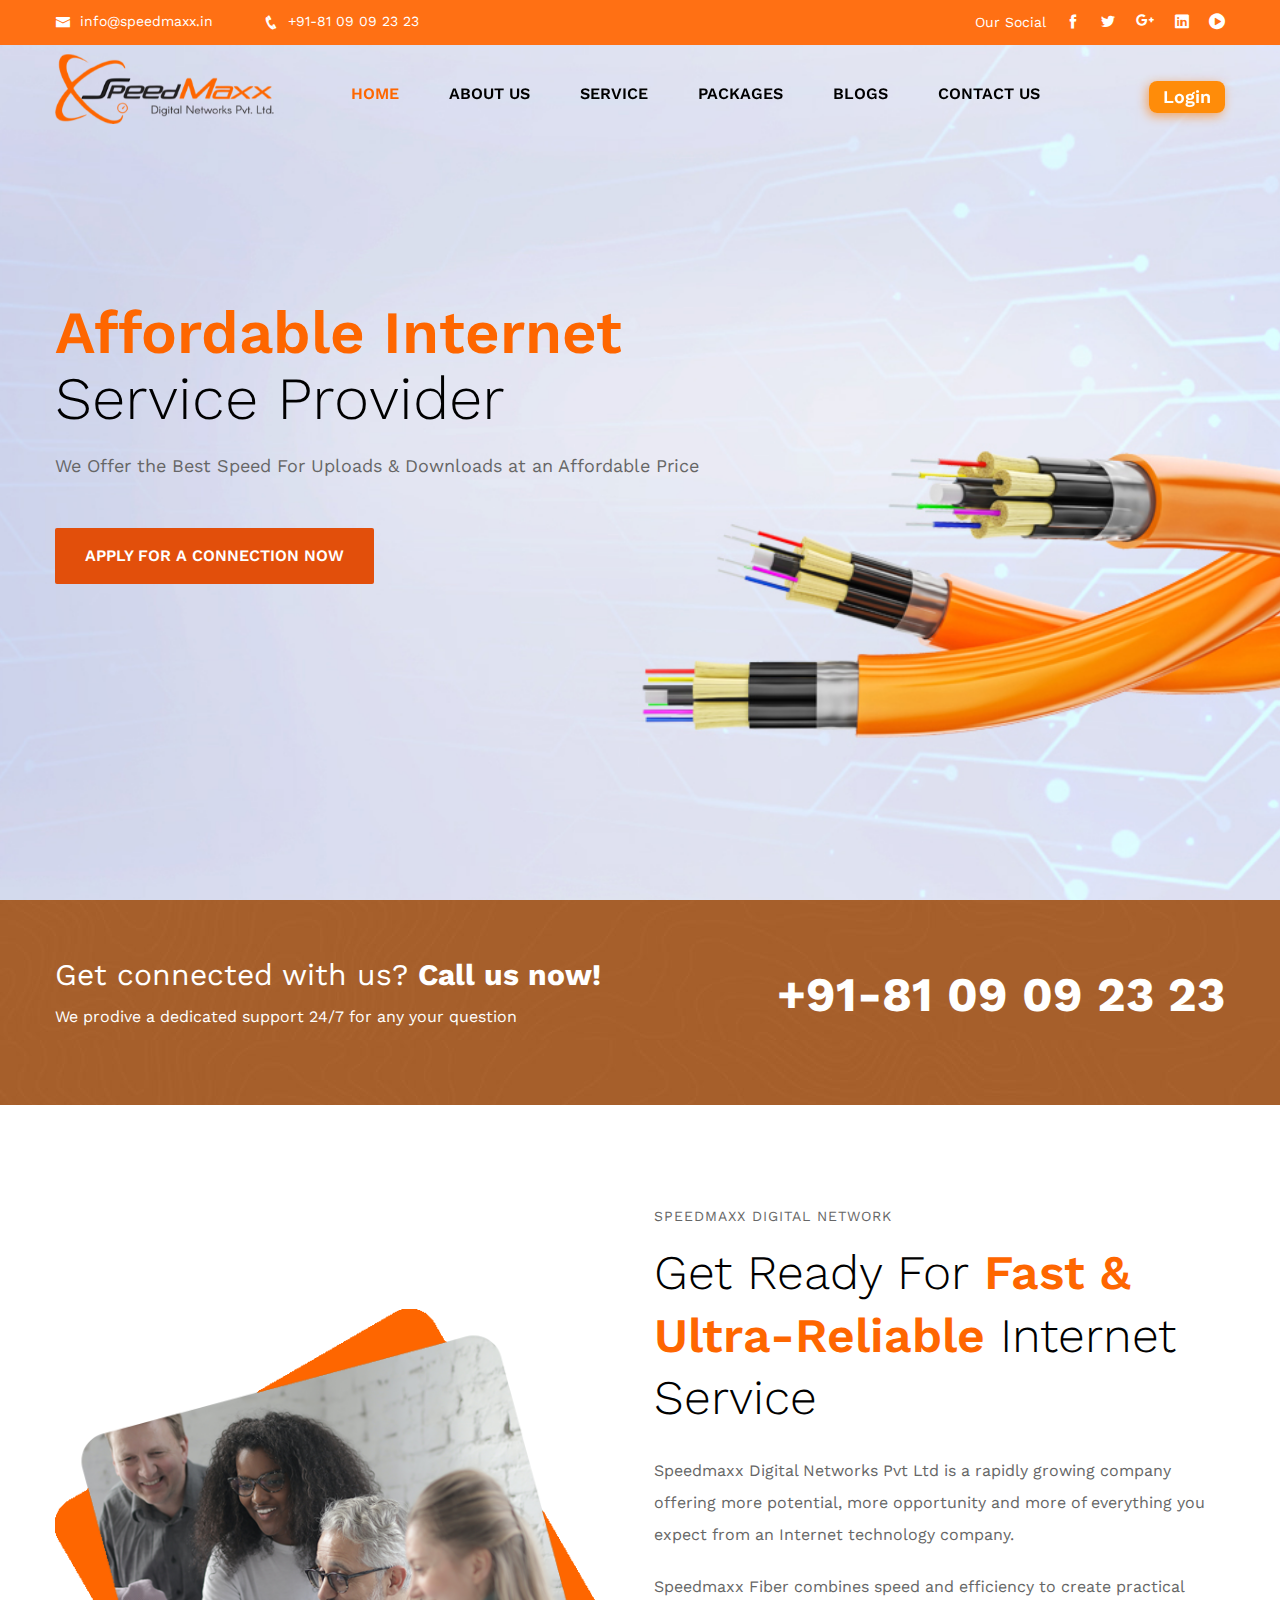
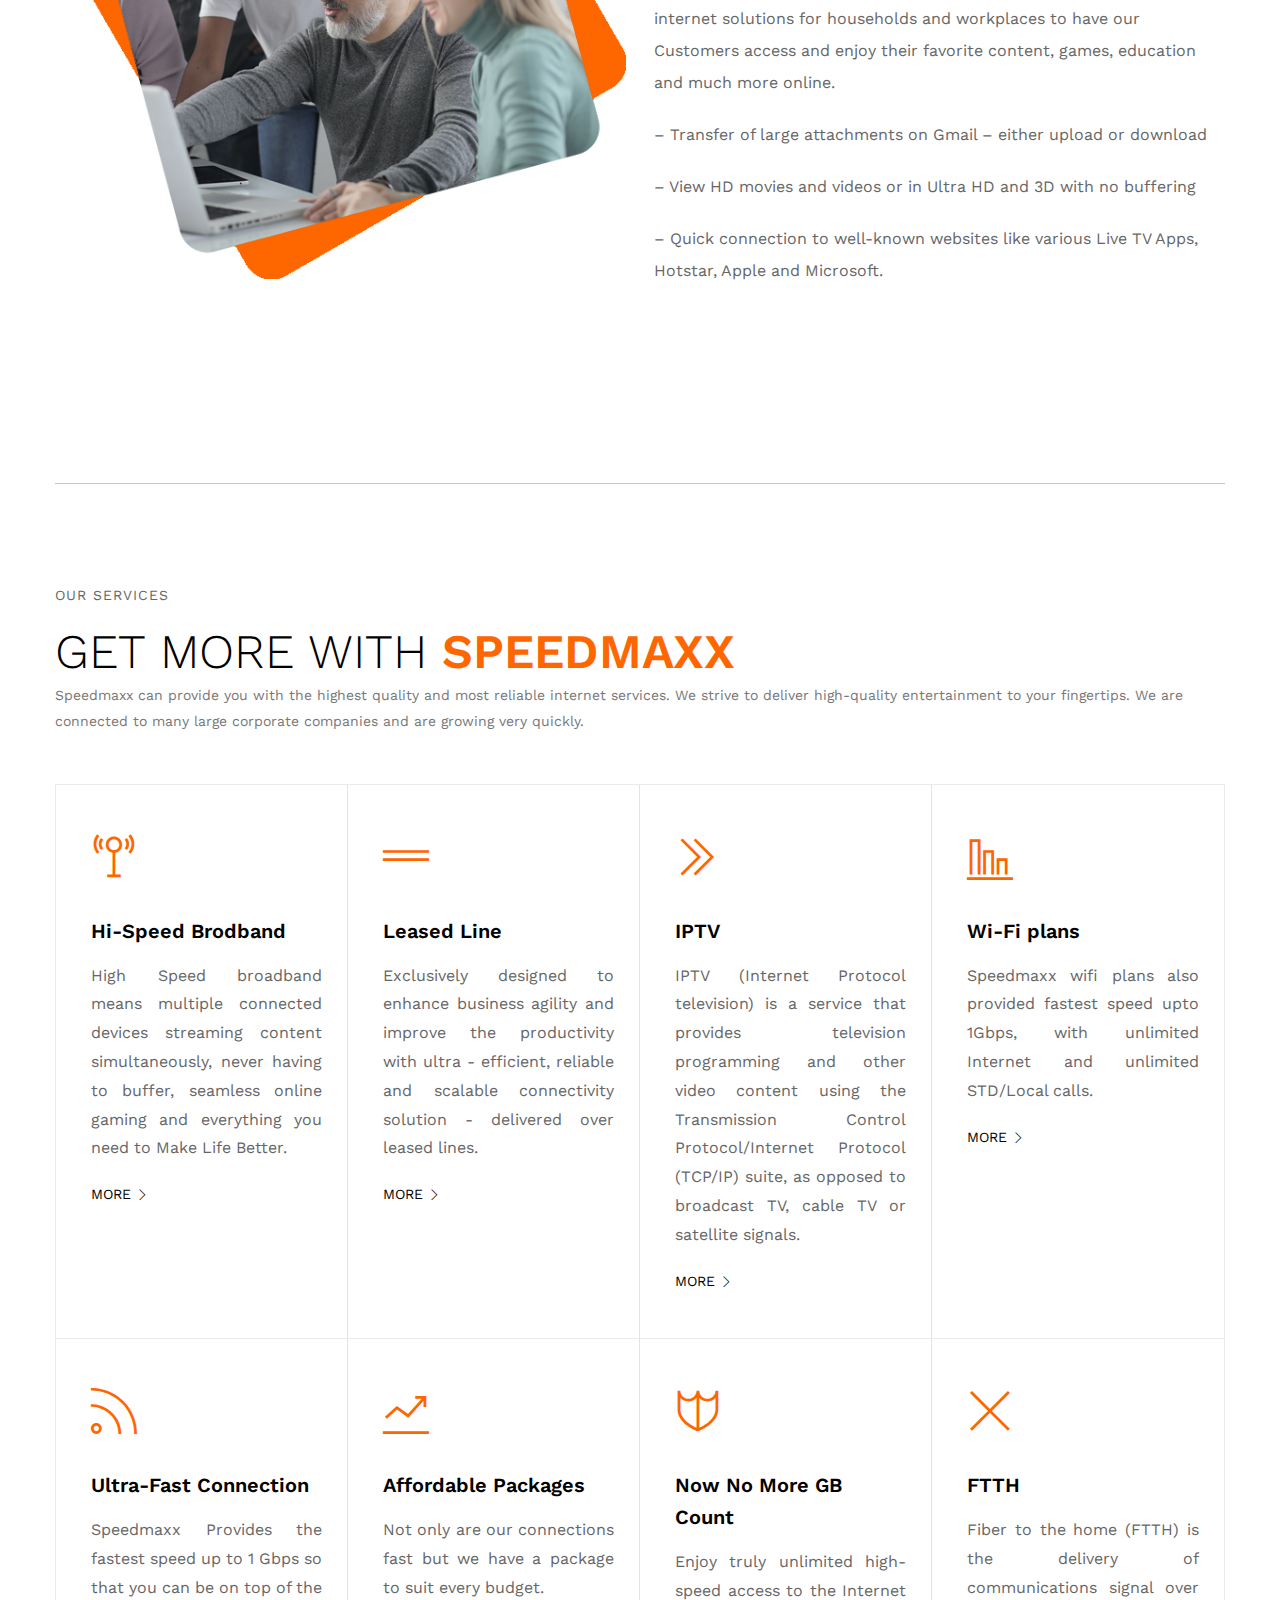
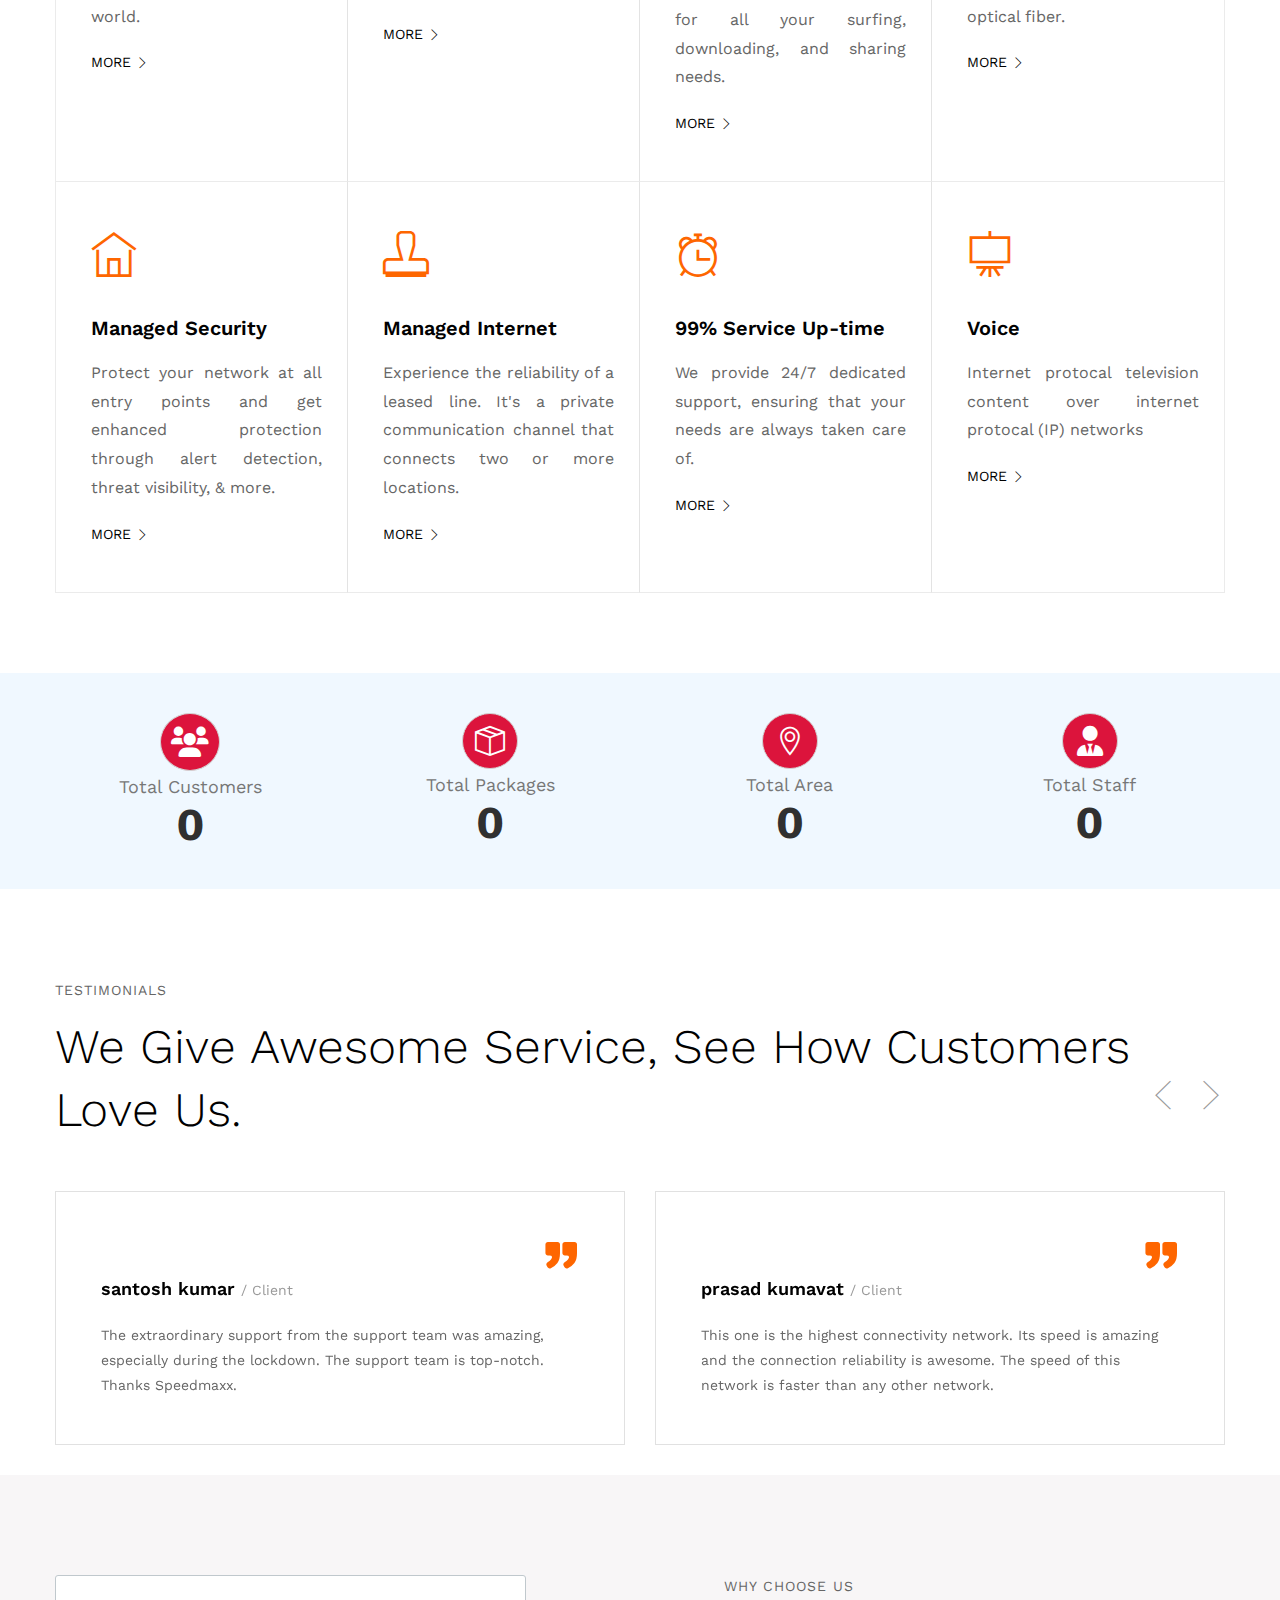
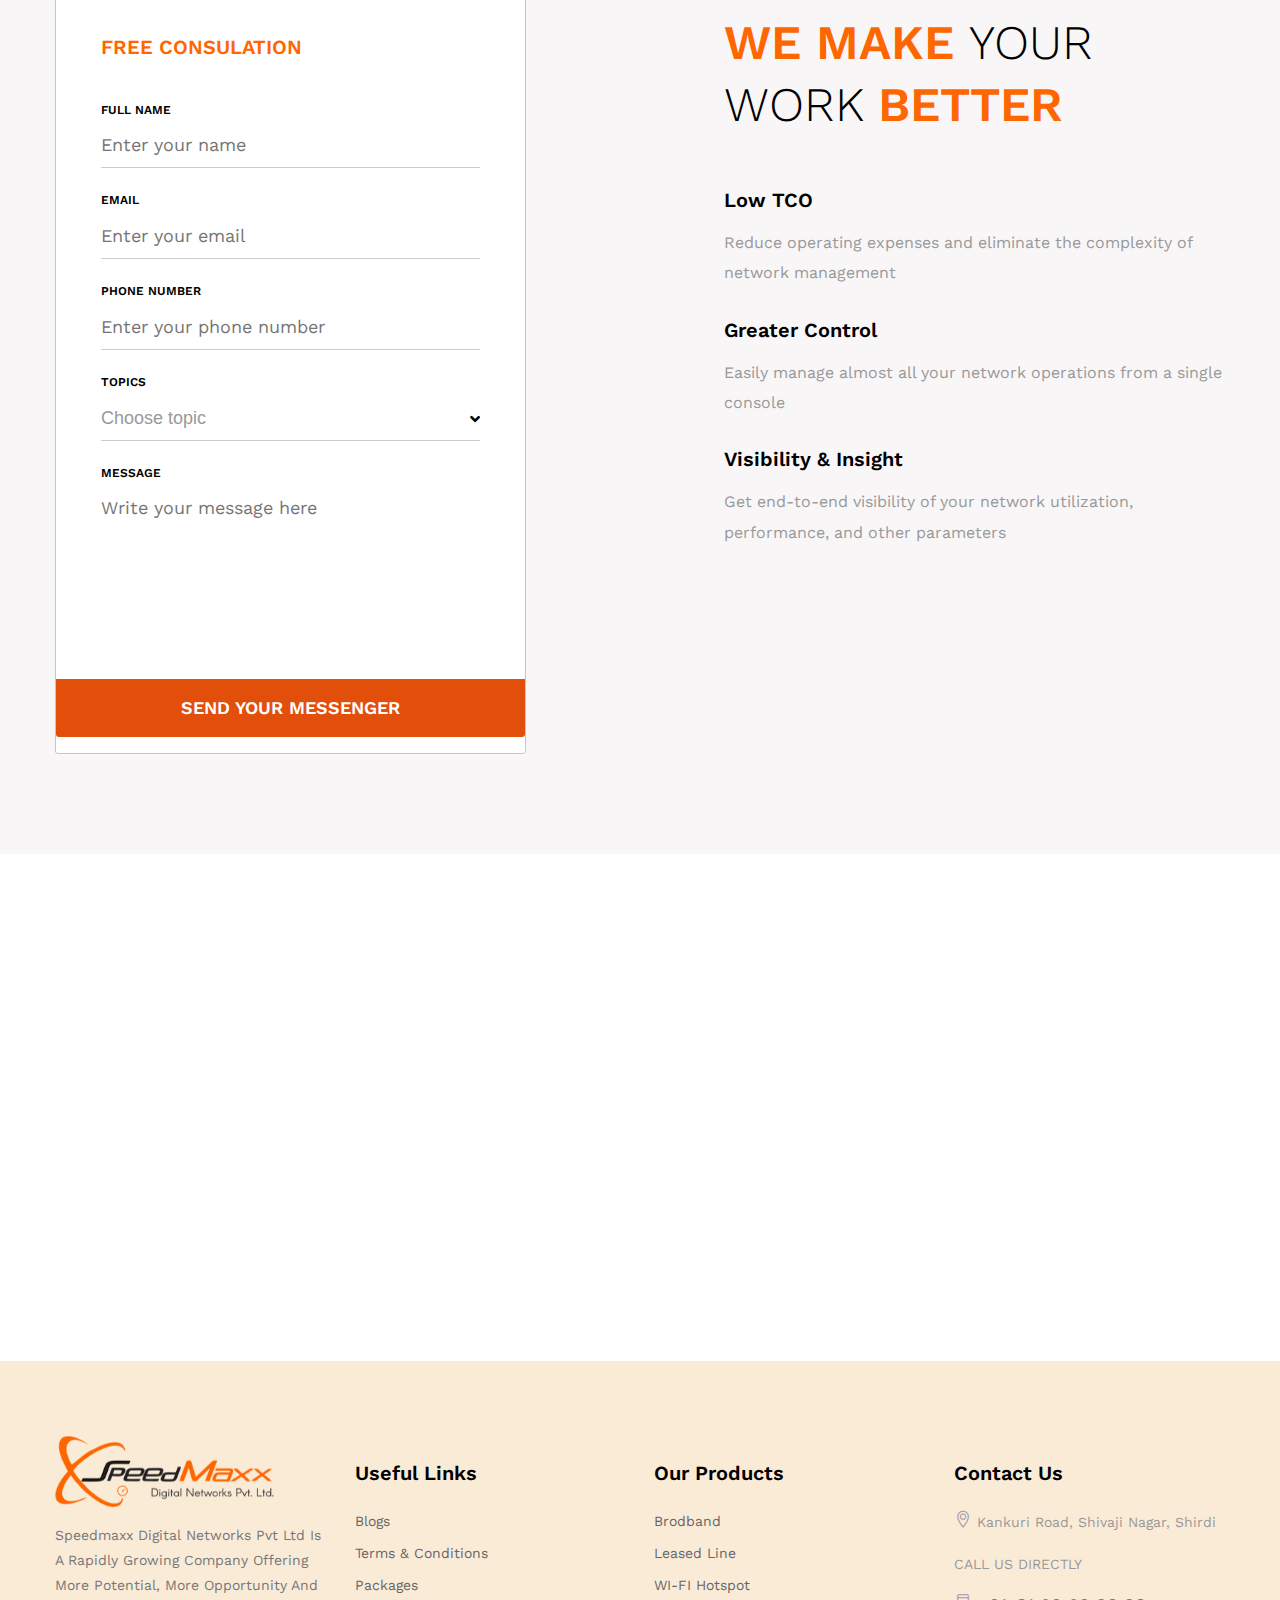
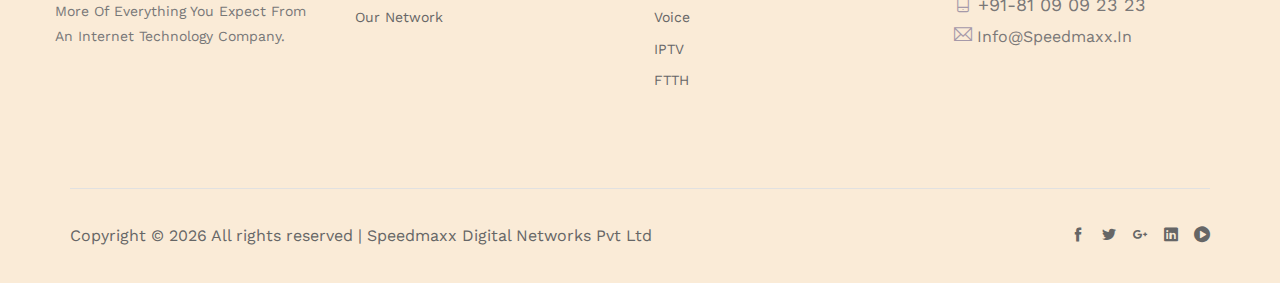
==== commit b0be0756: "Vaibhav" ====
--- a/index.html
+++ b/index.html
@@ -1,37 +1,40 @@
 <!DOCTYPE html>
 <html lang="en-US">
+
 <head>
-<meta charset="UTF-8">
-<title>Speedmaxx Digital Networks Pvt Ltd</title>
-<meta name="description" content="Consulte is a free Bootstrap HTML Template for Investment Company"/>
-<meta name="viewport" content="width=device-width, initial-scale=1">
-
-<!-- Stylesheets -->
-<link rel="stylesheet" href="https://cdnjs.cloudflare.com/ajax/libs/font-awesome/6.0.0/css/all.min.css"  />
-<link href="css/bootstrap.min.css" rel="stylesheet">
-<link href="css/main.css" rel="stylesheet">
-<link href="css/responsive.css" rel="stylesheet">
-
-<!-- Open Graph (OG) meta tags are snippets of code that control how URLs are displayed when shared on social media  -->
-<meta property="og:locale" content="en_US" />
-<meta property="og:type" content="website" />
-<meta property="og:title" content="Speedmaxx Digital Networks Pvt Ltd" />
-<meta property="og:url" content="PAGE_URL" />
-<meta property="og:site_name" content="Speedmaxx Digital Networks Pvt Ltd" />
-<!-- For the og:image content, replace the # with a link of an image -->
-<meta property="og:image" content="#" />
-<meta property="og:description" content="Speedmaxx Digital Networks Pvt Ltd" />
-
-<!-- Fonts -->
-<link href="https://fonts.googleapis.com/css2?family=Work+Sans:wght@100;200;300;400;500;600;700;800;900&display=swap" rel="stylesheet">
-
-<!-- Add site Favicon -->
-<link rel="shortcut icon" href="images/logo.png" type="image/x-icon">
-<link rel="icon" href="images/logo.png" type="image/x-icon">
-<meta name="msapplication-TileImage" content="images/logo.png" />
-
-<!-- Structured Data  -->
-<script type="application/ld+json">
+	<meta charset="UTF-8">
+	<title>Speedmaxx Digital Networks Pvt Ltd</title>
+	<meta name="description" content="Consulte is a free Bootstrap HTML Template for Investment Company" />
+	<meta name="viewport" content="width=device-width, initial-scale=1">
+
+	<!-- Stylesheets -->
+	<link rel="stylesheet" href="https://cdnjs.cloudflare.com/ajax/libs/font-awesome/6.0.0/css/all.min.css" />
+	<link href="css/bootstrap.min.css" rel="stylesheet">
+	<link href="css/main.css" rel="stylesheet">
+	<link href="css/responsive.css" rel="stylesheet">
+
+	<!-- Open Graph (OG) meta tags are snippets of code that control how URLs are displayed when shared on social media  -->
+	<meta property="og:locale" content="en_US" />
+	<meta property="og:type" content="website" />
+	<meta property="og:title" content="Speedmaxx Digital Networks Pvt Ltd" />
+	<meta property="og:url" content="PAGE_URL" />
+	<meta property="og:site_name" content="Speedmaxx Digital Networks Pvt Ltd" />
+	<!-- For the og:image content, replace the # with a link of an image -->
+	<meta property="og:image" content="#" />
+	<meta property="og:description" content="Speedmaxx Digital Networks Pvt Ltd" />
+
+	<!-- Fonts -->
+	<link
+		href="https://fonts.googleapis.com/css2?family=Work+Sans:wght@100;200;300;400;500;600;700;800;900&display=swap"
+		rel="stylesheet">
+
+	<!-- Add site Favicon -->
+	<link rel="shortcut icon" href="images/logo.png" type="image/x-icon">
+	<link rel="icon" href="images/logo.png" type="image/x-icon">
+	<meta name="msapplication-TileImage" content="images/logo.png" />
+
+	<!-- Structured Data  -->
+	<script type="application/ld+json">
 {
   "@context": "http://schema.org",
   "@type": "WebSite",
@@ -39,863 +42,990 @@
   "url": "Replace_with_your_site_URL"
 }
 </script>
-<style>
-	.content-column{
-		padding-bottom: 90px;
-	}
-	.btn-box{
-		padding-top: 72px;
-	}
-	#ac-wrapper {
-    position: fixed;
-    top: 0;
-    left: 0;
-    width: 100%;
-    height: 100%;
-    background: rgba(255, 255, 255, .6);
-    z-index: 1001;
-	}
-	#popup {
-		margin-left: -139px;
-   		width: 1036px;
-    	height: 502px;
-		background: #FFFFFF;
-		border: 0px solid #000;
-		border-radius: 25px;
-		-moz-border-radius: 25px;
-		-webkit-border-radius: 25px;
-		box-shadow: #64686e 0px 0px 3px 3px;
-		-moz-box-shadow: #64686e 0px 0px 3px 3px;
-		-webkit-box-shadow: #64686e 0px 0px 3px 3px;
-		position: relative;
-		top: 150px;
-		left: 375px;
-	}
-	.popup-img {
-		height: 502px;
-		border-radius: 24px; 
-		width: 1036px;
-	}
-	.back-btn{
-		/* float: right; */
-		margin: 3px 0px 0px 992px;
-		position: absolute;
-		
-	}
-	.logo{
-		width: 228px;
-	}
-	@media (max-width: 479px){
-		#popup {
-			top:  130px !important;
-		}
-		.mobile-clerfix {
-			margin: 9px;
-		}
-		.margin-top-one{
-			margin-top: 13px !important;
-		}
-		.mobile-banner3{
-			height: 540px !important;
-		}
-	}
-	
-
-
-
-</style>
+	<style>
+		/* Popup Styling */
+		#modal {
+			position: fixed;
+			font-family: Arial, Helvetica, sans-serif;
+			top: 0;
+			left: 0;
+			background: rgba(0, 0, 0, 0.8);
+			z-index: 99999;
+			height: 100%;
+			width: 100%;
+		}
+
+		.modalconent {
+			position: absolute;
+			top: 50%;
+			left: 50%;
+			transform: translate(-50%, -50%);
+			background: #fff;
+			width: 80%;
+			border-radius: 15px;
+		}
+
+		.popup-img {
+			display: block !important;
+		}
+
+		.popup-img-mobile {
+			display: none !important;
+		}
+
+		@media (max-width: 650px) {
+			.popup-img-mobile {
+				display: block !important;
+			}
+
+			.popup-img {
+				display: none !important;
+			}
+		}
+
+		.back-back-popup {
+			border: 1px solid;
+			border-color: lightgrey;
+			float: right;
+			margin: -19px;
+			background-color: white;
+			border-radius: 50%;
+			position: relative;
+		}
+
+		/* Popup Styling End*/
+		.content-column {
+			padding-bottom: 90px;
+		}
+
+		.btn-box {
+			padding-top: 72px;
+		}
+
+		#ac-wrapper {
+			position: fixed;
+			top: 0;
+			left: 0;
+			width: 100%;
+			height: 100%;
+			background: rgba(255, 255, 255, .6);
+			z-index: 1001;
+		}
+
+		.back-btn {
+			/* float: right; */
+			margin: 3px 0px 0px 992px;
+			position: absolute;
+
+		}
+
+		.logo {
+			width: 228px;
+		}
+
+		@media (max-width: 479px) {
+			.mobile-clerfix {
+				margin: 9px;
+			}
+
+			.margin-top-one {
+				margin-top: 13px !important;
+			}
+
+			.mobile-banner3 {
+				height: 540px !important;
+			}
+		}
+	</style>
+	<script>(function (w, d) { w.CollectId = "637db2934640ebe0301da877"; var h = d.head || d.getElementsByTagName("head")[0]; var s = d.createElement("script"); s.setAttribute("type", "text/javascript"); s.async = true; s.setAttribute("src", "https://collectcdn.com/launcher.js"); h.appendChild(s); })(window, document);</script>
 </head>
 
 <body>
 
-<div class="page-wrapper">
-	<div id="ac-wrapper" style='display:none'>
-		<div id="popup">
-			<button class="btn back-btn" onClick="PopUp('hide')"><i class="fa fa-close"></i></button>
-			<a onClick="PopUp('hide')" href="https://engeniuspark.com/landing_pages.php" target="_blank"><img class="popup-img" src="images/offerpopups/popupbanner.jpg" alt=""></a>
-			<!-- for mobile view -->
-			<a onClick="PopUp('hide')" href="https://engeniuspark.com/landing_pages.php" target="_blank"><img class="popup-img-mobile" src="images/offerpopups/popupbanner-mobile.jpg" alt="" style="display: none;"></a>
-			
+	<div class="page-wrapper">
+		<div id="ac-wrapper" style='display:none'>
+			<div id="modal">
+				<div class="modalconent">
+					<button class="btn back-back-popup" onClick="PopUp('hide')"><i class="fa fa-close"></i></button>
+					<a onClick="PopUp('hide')" href="https://speedmaxx.co.in/package.html"><img
+							class="popup-img img-fluid" src="images/package/WebImage.jpeg" alt=""
+							style="border-radius: 15px;"></a>
+
+					<a onClick="PopUp('hide')" href="https://speedmaxx.co.in/package.html"><img
+							class="popup-img-mobile img-fluid" src="images/package/MobileImage.jpeg" alt=""
+							style="display:none; border-radius: 15px;"></a>
+				</div>
+			</div>
 		</div>
+
+		<!-- Main Header-->
+		<header class="main-header">
+
+			<!-- Header Top -->
+			<div class="header-top">
+				<div class="auto-container">
+					<div class="inner-container clearfix">
+						<!-- Top Left -->
+						<div class="top-left">
+							<!-- Info List -->
+							<ul class="info-list">
+								<li><a href="mailto:info@speedmaxx.in"><span class="icon icofont-envelope"></span>
+										info@speedmaxx.in</a></li>
+								<li><a href="tel:+91-81 09 09 23 23"><span class="icon icofont-phone"></span> +91-81 09
+										09 23 23</a></li>
+								<!-- <li><a href="contact.html"><span class="icon icofont-clock-time"></span> Mon - Sat: 8.00 - 17.00, Sunday Closed</a></li> -->
+							</ul>
+						</div>
+
+						<!-- Top Right -->
+						<div class="top-right pull-right">
+							<!-- Social Box -->
+							<ul class="social-box">
+								<li class="share">Our Social</li>
+								<li><a href="https://www.facebook.com/speedmaxxdigitalnetwork/" target="_blank"
+										class="icofont-facebook"></a></li>
+								<li><a href="https://twitter.com/SpeedMaxx2" target="_blank"
+										class="icofont-twitter"></a></li>
+
+								<li><a href="https://speedmaxx.co.in/" target="_blank" class="icofont-google-plus"></a>
+								</li>
+								<li><a href="https://www.linkedin.com/in/speedmaxx-digital-8353001a5/" target="_blank"
+										class="icofont-linkedin"></a></li>
+								<li><a href="https://www.youtube.com/channel/UCnYt0GW4yRVG1aGvTA6cbuw" target="_blank"
+										class="icofont-play-alt-1"></a></li>
+							</ul>
+						</div>
+
+					</div>
+				</div>
+			</div>
+
+			<!-- Header Upper -->
+			<div class="header-upper">
+				<div class="auto-container">
+					<div class="inner-container clearfix">
+
+						<div class="pull-left logo-box">
+							<div><a href="index.html"><img class="logo" src="images/logo.png" alt="" title=""></a></div>
+						</div>
+
+						<div class="nav-outer pull-left clearfix">
+							<!-- Main Menu -->
+							<nav class="main-menu navbar-expand-md">
+								<div class="navbar-header">
+									<button class="navbar-toggler" type="button" data-toggle="collapse"
+										data-target="#navbarSupportedContent" aria-controls="navbarSupportedContent"
+										aria-expanded="false" aria-label="Toggle navigation">
+										<span class="icon-bar"></span>
+										<span class="icon-bar"></span>
+										<span class="icon-bar"></span>
+									</button>
+								</div>
+
+								<div class="navbar-collapse show collapse clearfix" id="navbarSupportedContent">
+									<ul class="navigation clearfix">
+										<li class="current"><a href="index.html">Home</a></li>
+										<li><a href="about.html">About Us</a></li>
+										<li><a href="service.html">Service</a></li>
+										<li><a href="package.html">Packages</a></li>
+										<li><a href="blog.html">Blogs</a></li>
+										<li><a href="contact.html">Contact Us</a></li>
+									</ul>
+								</div>
+
+							</nav>
+
+						</div>
+
+						<!-- Outer Box -->
+						<div class="outer-box">
+							<!-- Search Btn -->
+							<!-- <div class="search-box-btn search-box-outer"><span class="icon icofont-search"></span></div> -->
+							<div class="search-box-btn"><a href="https://client.speedmaxx.co.in/synnefoclient/"
+									style="color: white;">Login</a></div>
+							<!-- Mobile Navigation Toggler -->
+							<div class="mobile-nav-toggler"><span class="icon ti-menu"></span></div>
+						</div>
+
+					</div>
+				</div>
+			</div>
+			<!--End Header Upper-->
+
+			<!-- Mobile Menu  -->
+			<div class="mobile-menu">
+				<div class="menu-backdrop"></div>
+				<div class="close-btn"><span class="icon lnr lnr-cross"></span></div>
+
+				<nav class="menu-box">
+					<div class="nav-logo"><a href="index.html"><img src="images/logo.png" alt="" title=""></a></div>
+					<div class="menu-outer">
+						<!--Here Menu Will Come Automatically Via Javascript / Same Menu as in Header-->
+					</div>
+				</nav>
+			</div><!-- End Mobile Menu -->
+
+		</header>
+		<!--End Main Header -->
+
+		<!-- Banner Section -->
+		<div class="banner-section">
+			<div class="main-slider-carousel owl-carousel owl-theme">
+
+				<div class="slide banner-mobile banner1" data-bg-image="images/home/banner1.jpg">
+					<div class="auto-container w-100">
+						<div class="row clearfix margin-top-one" style="margin-top: -39px;">
+
+							<!-- Content Column -->
+							<div class="content-column col-lg-7 col-md-12 col-sm-12" style="margin-bottom: 149px;">
+								<div class="inner-column inner-mobile" style="margin-top: 110px;">
+									<h1><span>Affordable Internet</span> Service Provider</h1>
+									<div class="text" style="margin-top: 19px;">
+										We Offer the Best Speed For Uploads & Downloads at an Affordable Price
+
+									</div>
+									<div class="btn-box" style="margin-top: -101px;">
+										<a href="contact.html" class="theme-btn btn-style-one"><span class="txt">Apply
+												for a connection now</span></a>
+									</div>
+								</div>
+							</div>
+
+						</div>
+
+					</div>
+				</div>
+
+				<div class="slide" data-bg-image="images/home/banner2.jpg">
+					<div class="auto-container w-100">
+						<div class="row clearfix mobile-clerfix">
+
+							<!-- Content Column -->
+							<div class="content-column col-lg-7 col-md-12 col-sm-12" style="margin-bottom: 110px;">
+								<div class="inner-column inner-mobile1" style="margin-top: 110px;">
+									<h1><span>Fastest Growing Internet</span> Service Provider</h1>
+									<div class="text" style="margin-top: 19px;">
+										Connect With The Fastest Growing Internet Service Provider In India.
+
+									</div>
+									<div class="btn-box" style="margin-top: -101px;">
+										<a href="contact.html" class="theme-btn btn-style-one"><span class="txt">Apply
+												for a connection now</span></a>
+									</div>
+								</div>
+							</div>
+
+						</div>
+
+					</div>
+				</div>
+
+				<div class="slide" data-bg-image="images/home/banner3.jpg">
+					<div class="auto-container w-100">
+						<div class="row clearfix mobile-banner3" style="height: 600px;">
+
+							<!-- Content Column -->
+							<div class="content-column col-lg-7 col-md-12 col-sm-12">
+								<div class="inner-column inner-mobile2" style="margin-top: 110px;">
+									<h1><span>Wireless Broadband</span> Service Provider</h1>
+									<div class="text" style="margin-top: 19px;">
+										With Our Wireless Broadband Network, We Promise Maximum Up-Time Even At The Most
+										Remote Locations
+
+									</div>
+									<div class="btn-box" style="margin-top: -101px;">
+										<a href="contact.html" class="theme-btn btn-style-one"><span class="txt">Apply
+												for a connection now</span></a>
+									</div>
+								</div>
+							</div>
+
+						</div>
+
+					</div>
+				</div>
+			</div>
+
+
+		</div>
+		<!-- End Banner Section -->
+
+		<!-- CTA Section Start -->
+		<div class="cta-section" data-bg-image="images/home/cta-bg.jpg" style="margin-top: -60px;">
+			<div class="auto-container">
+				<div class="row align-items-center" style="margin-top: 45px;">
+					<div class="col-lg-7">
+						<!-- CTA Content Start -->
+						<div class="cta-content">
+							<h3 class="title">Get connected with us? <span class="text-bold">Call us now!</span></h3>
+							<p>We prodive a dedicated support 24/7 for any your question</p>
+						</div>
+						<!-- CTA Content End -->
+					</div>
+					<div class="col-lg-5">
+						<!-- CTA Phone Number Start -->
+						<div class="cta-phone text-lg-end text-strat">
+							<h2 class="title">+91-81 09 09 23 23</h2>
+						</div>
+						<!-- CTA Phone Number Start -->
+					</div>
+				</div>
+			</div>
+		</div>
+		<!-- CTA Section End -->
+
+		<!-- About Section -->
+		<div class="about-section">
+			<div class="auto-container">
+				<div class="inner-container">
+					<div class="row align-items-center clearfix">
+						<!-- Image Column -->
+						<div class="image-column col-lg-6">
+							<div class="about-image">
+								<div class="about-inner-image">
+									<img src="images/home/homepage.png" alt="about">
+								</div>
+							</div>
+						</div>
+
+						<!-- Content Column -->
+						<div class="content-column col-lg-6 col-md-12 col-sm-12 mb-0">
+							<div class="about-column">
+								<div class="sec-title">
+									<div class="title">Speedmaxx Digital Network</div>
+									<h2>Get Ready For<span> Fast & Ultra-Reliable </span> Internet Service</h2>
+								</div>
+								<div class="text" style="margin-bottom:6px;">
+									<p>Speedmaxx Digital Networks Pvt Ltd is a rapidly growing company offering more
+										potential, more opportunity and more of everything you expect from an Internet
+										technology company.</p>
+									<p>Speedmaxx Fiber combines speed and efficiency to create practical internet
+										solutions for households and workplaces to have our Customers access and enjoy
+										their favorite content, games, education and much more online.</p>
+									<div class="marging">
+										<p>– Transfer of large attachments on Gmail – either upload or download</p>
+										<p>– View HD movies and videos or in Ultra HD and 3D with no buffering</p>
+										<p>– Quick connection to well-known websites like various Live TV Apps, Hotstar,
+											Apple and Microsoft.</p>
+									</div>
+
+								</div>
+								<!-- <div class="signature">Daniel <span>Daniel Jr</span></div> -->
+							</div>
+						</div>
+
+					</div>
+				</div>
+			</div>
+		</div>
+		<!-- End About Section -->
+
+		<!-- Services Section -->
+		<div class="services-section main-services">
+			<div class="auto-container">
+				<div class="sec-title">
+					<div class="title">our services</div>
+					<h2>GET MORE WITH <span>SPEEDMAXX</span></h2>
+					<!-- <p>Get ready for more potential, more opportunity and more of everything you expect from Speedmaxx Digital Networks Pvt Ltd. Were bring gigabit Internet to all our customers, starting in 2018.</p> -->
+					<p>Speedmaxx can provide you with the highest quality and most reliable internet services. We strive
+						to deliver high-quality entertainment to your fingertips. We are connected to many large
+						corporate companies and are growing very quickly.</p>
+				</div>
+				<div class="inner-container">
+					<div class="row g-0">
+
+						<!-- Service Block -->
+						<div class="service-block col-lg-3 col-md-6 col-sm-8">
+							<div class="inner-box">
+								<div class="icon-box">
+									<span class="icon ti-signal"></span>
+								</div>
+								<h5><a href="#">
+										Hi-Speed Brodband</a></h5>
+								<div class="text">High Speed broadband means multiple connected devices streaming
+									content simultaneously, never having to buffer, seamless online gaming and
+									everything you need to Make Life Better.</div>
+								<a class="read-more" href="service-detail.html">More <span
+										class="ti-angle-right"></span></a>
+							</div>
+						</div>
+
+						<!-- Service Block -->
+						<div class="service-block col-lg-3 col-md-6 col-sm-8">
+							<div class="inner-box">
+								<div class="icon-box">
+									<span class="icon ti-line-double"></span>
+								</div>
+								<h5><a href="#">Leased Line</a></h5>
+								<div class="text">Exclusively designed to enhance business agility and improve the
+									productivity with ultra - efficient, reliable and scalable connectivity solution -
+									delivered over leased lines.</div>
+								<a class="read-more" href="service-detail.html">More <span
+										class="ti-angle-right"></span></a>
+							</div>
+						</div>
+
+						<!-- Service Block -->
+						<div class="service-block col-lg-3 col-md-6 col-sm-8">
+							<div class="inner-box">
+								<div class="icon-box">
+									<span class="icon ti-angle-double-right"></span>
+								</div>
+								<h5><a href="#">IPTV</a></h5>
+								<div class="text">IPTV (Internet Protocol television) is a service that provides
+									television programming and other video content using the Transmission Control
+									Protocol/Internet Protocol (TCP/IP) suite, as opposed to broadcast TV, cable TV or
+									satellite signals.</div>
+								<a class="read-more" href="service-detail.html">More <span
+										class="ti-angle-right"></span></a>
+							</div>
+						</div>
+						<!-- Service Block -->
+						<div class="service-block col-lg-3 col-md-6 col-sm-8">
+							<div class="inner-box">
+								<div class="icon-box">
+									<span class="icon ti-bar-chart-alt"></span>
+								</div>
+								<h5><a href="#">Wi-Fi plans</a></h5>
+								<div class="text">Speedmaxx wifi plans also provided fastest speed upto 1Gbps, with
+									unlimited Internet and unlimited STD/Local calls. </div>
+								<a class="read-more" href="service-detail.html">More <span
+										class="ti-angle-right"></span></a>
+							</div>
+						</div>
+
+					</div>
+					<div class="row g-0">
+
+						<!-- Service Block -->
+						<div class="service-block col-lg-3 col-md-6 col-sm-8">
+							<div class="inner-box">
+								<div class="icon-box">
+									<span class="icon ti-rss-alt"></span>
+								</div>
+								<h5><a href="#">
+										Ultra-Fast Connection</a></h5>
+								<div class="text">Speedmaxx Provides the fastest speed up to 1 Gbps so that you can be
+									on top of the world. </div>
+								<a class="read-more" href="service-detail.html">More <span
+										class="ti-angle-right"></span></a>
+							</div>
+						</div>
+
+						<!-- Service Block -->
+						<div class="service-block col-lg-3 col-md-6 col-sm-8">
+							<div class="inner-box">
+								<div class="icon-box">
+									<span class="icon ti-stats-up"></span>
+								</div>
+								<h5><a href="#">Affordable Packages</a></h5>
+								<div class="text">Not only are our connections fast but we have a package to suit every
+									budget. </div>
+								<a class="read-more" href="service-detail.html">More <span
+										class="ti-angle-right"></span></a>
+							</div>
+						</div>
+
+						<!-- Service Block -->
+						<div class="service-block col-lg-3 col-md-6 col-sm-8">
+							<div class="inner-box">
+								<div class="icon-box">
+									<span class="icon ti-shield"></span>
+								</div>
+								<h5><a href="#">Now No More GB Count</a></h5>
+								<div class="text">Enjoy truly unlimited high-speed access to the Internet for all your
+									surfing, downloading, and sharing needs.</div>
+								<a class="read-more" href="service-detail.html">More <span
+										class="ti-angle-right"></span></a>
+							</div>
+						</div>
+
+						<div class="service-block col-lg-3 col-md-6 col-sm-8">
+							<div class="inner-box">
+								<div class="icon-box">
+									<span class="icon ti-close"></span>
+								</div>
+								<h5><a href="#">FTTH</a></h5>
+								<div class="text">Fiber to the home (FTTH) is the delivery of communications signal over
+									optical fiber.</div>
+								<a class="read-more" href="service-detail.html">More <span
+										class="ti-angle-right"></span></a>
+							</div>
+						</div>
+
+					</div>
+					<div class="row g-0">
+
+						<!-- Service Block -->
+						<div class="service-block col-lg-3 col-md-6 col-sm-8">
+							<div class="inner-box">
+								<div class="icon-box">
+									<span class="icon ti-home"></span>
+								</div>
+								<h5><a href="#">Managed Security</a></h5>
+								<div class="text">Protect your network at all entry points and get enhanced protection
+									through alert detection, threat visibility, & more.</div>
+								<a class="read-more" href="service-detail.html">More <span
+										class="ti-angle-right"></span></a>
+							</div>
+						</div>
+
+						<!-- Service Block -->
+						<div class="service-block col-lg-3 col-md-6 col-sm-8">
+							<div class="inner-box">
+								<div class="icon-box">
+									<span class="icon ti-stamp"></span>
+								</div>
+								<h5><a href="#">Managed Internet</a></h5>
+								<div class="text">Experience the reliability of a leased line. It's a private
+									communication channel that connects two or more locations.</div>
+								<a class="read-more" href="service-detail.html">More <span
+										class="ti-angle-right"></span></a>
+							</div>
+						</div>
+
+						<!-- Service Block -->
+						<div class="service-block col-lg-3 col-md-6 col-sm-8">
+							<div class="inner-box">
+								<div class="icon-box">
+									<span class="icon ti-alarm-clock"></span>
+								</div>
+								<h5><a href="#">99% Service Up-time</a></h5>
+								<div class="text">We provide 24/7 dedicated support, ensuring that your needs are always
+									taken care of.</div>
+								<a class="read-more" href="service-detail.html">More <span
+										class="ti-angle-right"></span></a>
+							</div>
+						</div>
+						<div class="service-block col-lg-3 col-md-6 col-sm-8">
+							<div class="inner-box">
+								<div class="icon-box">
+									<span class="icon ti-blackboard"></span>
+								</div>
+								<h5><a href="#">Voice</a></h5>
+								<div class="text">Internet protocal television content over internet protocal (IP)
+									networks</div>
+								<a class="read-more" href="service-detail.html">More <span
+										class="ti-angle-right"></span></a>
+							</div>
+						</div>
+					</div>
+				</div>
+			</div>
+		</div>
+		<!-- End Services Section -->
+
+		<!--COUNTER-->
+		<div class="counter-holder">
+			<div class="auto-container ">
+				<div class="row">
+					<div class="col-md-3 counter-div">
+						<div class="inner-div">
+							<i class="icon fa-solid fa-users"></i>
+							<p class="counter-title">Total Customers</p>
+							<div class="counter"></div>
+						</div>
+
+					</div>
+					<div class="col-md-3 counter-div">
+						<div class="inner-div">
+							<span class="icon ti-package"></span>
+							<p class="counter-title">Total Packages</p>
+							<div class=" counter2"></div>
+						</div>
+
+					</div>
+					<div class="col-md-3 counter-div">
+						<div class="inner-div">
+							<span class="icon ti-location-pin"></span>
+							<p class="counter-title">Total Area</p>
+							<div class=" counter3"></div>
+						</div>
+
+					</div>
+					<div class="col-md-3 counter-div">
+						<div class="inner-div">
+							<i class="icon fa-solid fa-user-tie"></i>
+							<p class="counter-title">Total Staff</p>
+							<div class=" counter4"></div>
+						</div>
+
+					</div>
+				</div>
+			</div>
+		</div>
+
+		<!-- Testimonial Section -->
+		<div class="testimonial-section">
+			<div class="auto-container">
+				<!-- Sec Title -->
+				<div class="sec-title">
+					<div class="title">testimonials</div>
+					<h2>We Give Awesome Service,
+						See How Customers Love Us.</h2>
+				</div>
+				<div class="testimonial-carousel owl-carousel owl-theme">
+
+					<!-- Testimonial Block -->
+					<div class="testimonial-block">
+						<div class="inner-box">
+							<div class="quote icofont-quote-right"></div>
+							<div class="author">santosh kumar <span>/ Client</span></div>
+							<div class="text">The extraordinary support from the support team was amazing, especially
+								during the lockdown. The support team is top-notch.
+								<br> Thanks Speedmaxx.
+							</div>
+						</div>
+					</div>
+
+					<!-- Testimonial Block -->
+					<div class="testimonial-block">
+						<div class="inner-box">
+							<div class="quote icofont-quote-right"></div>
+							<div class="author">prasad kumavat <span>/ Client</span></div>
+							<div class="text"> This one is the highest connectivity network. Its speed is amazing and
+								the connection reliability is awesome. The speed of this network is faster than any
+								other network.</div>
+						</div>
+					</div>
+
+					<!-- Testimonial Block -->
+					<div class="testimonial-block">
+						<div class="inner-box">
+							<div class="quote icofont-quote-right"></div>
+							<div class="author">satish kumar <span>/ Client</span></div>
+							<div class="text">Thankfully we completely outsourced our company WiFi to Speedmaxx. They
+								have been very responsive to our asks. Regular network upgrade, regular increase in
+								speed and data.</div>
+						</div>
+					</div>
+					<div class="testimonial-block">
+						<div class="inner-box">
+							<div class="quote icofont-quote-right"></div>
+							<div class="author">raghav shashtri <span>/ Client</span></div>
+							<div class="text">This one is the highest connectivity network. Its speed is amazing and the
+								connection reliability is awesome. The speed of this network is faster than any other
+								network.</div>
+
+						</div>
+					</div>
+
+				</div>
+			</div>
+		</div>
+		<!-- End Testimonial Section -->
+
+		<!-- Reputation Section Two -->
+		<div class="reputation-section-two style-two">
+			<div class="auto-container">
+				<div class="row clearfix">
+
+					<!-- Form Column -->
+					<div class="form-column col-lg-5 col-md-12 col-sm-12">
+						<div class="inner-column">
+							<div class="form-boxed">
+								<h5>free consulation</h5>
+
+								<div class="consult-form">
+									<form method="post" action="mail1.php">
+
+										<!--Form Group-->
+										<div class="form-group">
+											<label>full name</label>
+											<input type="text" name="c_name" value="" placeholder="Enter your name"
+												required>
+										</div>
+										<!--Form Group-->
+										<div class="form-group">
+											<label>Email</label>
+											<input type="text" name="c_email" value="" placeholder="Enter your email"
+												required>
+										</div>
+										<!--Form Group-->
+										<div class="form-group">
+											<label>phone number</label>
+											<input type="text" name="c_phone" value=""
+												placeholder="Enter your phone number" required>
+										</div>
+										<!--Form Group-->
+										<div class="form-group">
+											<label>topics</label>
+											<select class="custom-select-box" name="c_topic">
+												<option>Choose topic</option>
+												<option>Digital Subscriber Line (DSL)</option>
+												<option>Cable Modem</option>
+												<option>Fiber</option>
+												<option>Wireless</option>
+											</select>
+										</div>
+										<!--Form Group-->
+										<div class="form-group">
+											<label>message</label>
+											<textarea name="c_message" placeholder="Write your message here"></textarea>
+										</div>
+										<div class="form-group">
+											<button class="theme-btn btn-style-one" type="submit"
+												name="submit-form"><span class="txt">send your messenger</span></button>
+										</div>
+									</form>
+									<p class="form-messege"></p>
+								</div>
+							</div>
+
+						</div>
+					</div>
+
+					<!-- Content Column -->
+					<div class="content-column col-lg-7 col-md-12 col-sm-12">
+						<div class="inner-column">
+							<div class="sec-title">
+								<div class="title">why choose us</div>
+								<h2><span>WE MAKE </span>YOUR WORK <span>BETTER</span></h2>
+							</div>
+							<div class="blocks-outer">
+
+								<!-- Reputation Block -->
+								<div class="reputation-block">
+									<div class="inner-box">
+										<h5>Low TCO</h5>
+										<div class="text">Reduce operating expenses and eliminate the complexity of
+											network management</div>
+									</div>
+								</div>
+
+								<!-- Reputation Block -->
+								<div class="reputation-block">
+									<div class="inner-box">
+										<h5>Greater Control</h5>
+										<div class="text">Easily manage almost all your network operations from a single
+											console</div>
+									</div>
+								</div>
+
+								<!-- Reputation Block -->
+								<div class="reputation-block">
+									<div class="inner-box">
+										<h5>Visibility & Insight</h5>
+										<div class="text">Get end-to-end visibility of your network utilization,
+											performance, and other parameters</div>
+									</div>
+								</div>
+
+							</div>
+						</div>
+					</div>
+
+				</div>
+			</div>
+		</div>
+		<!-- End Reputation Section -->
+
+
+
+		<!-- Map Section -->
+		<div class="map-section">
+			<div class="contact-map-area">
+				<iframe class="contact-map" style="height: 500px;"
+					src="https://www.google.com/maps/embed?pb=!1m18!1m12!1m3!1d493.5577399008024!2d74.47363846888452!3d19.76533615751072!2m3!1f0!2f0!3f0!3m2!1i1024!2i768!4f13.1!3m3!1m2!1s0x3bdc5bbfad69bedd%3A0xcc0d030653ebad9b!2sSPEEDMAXX%20DIGITAL%20NETWORKS%20PVT%20LTD!5e0!3m2!1sen!2sin!4v1647933314969!5m2!1sen!2sin"
+					width="600" height="450" style="border:0;" allowfullscreen="" loading="lazy" aria-hidden="false"
+					tabindex="0"></iframe>
+			</div>
+		</div>
+		<!-- End Map Section -->
+
+		<!-- Main Footer -->
+		<footer class="main-footer">
+			<div class="auto-container">
+				<!--Widgets Section-->
+				<div class="widgets-section">
+					<div class="row clearfix">
+
+						<!-- Column -->
+						<div class="big-column col-lg-6 col-md-12 col-sm-6 col-12">
+							<div class="row clearfix">
+
+								<!-- Footer Column -->
+								<div class="footer-column col-lg-6 col-md-6 col-sm-12">
+									<div class="footer-widget logo-widget">
+										<div class="logo">
+											<a href="index.html"><img src="images/logo.png" alt="" /></a>
+										</div>
+
+										<p class="mt-3">Speedmaxx Digital Networks Pvt Ltd is a rapidly growing company
+											offering more potential, more opportunity and more of everything you expect
+											from an Internet technology company.</p>
+									</div>
+								</div>
+
+								<!-- Footer Column -->
+								<div class="footer-column col-lg-6 col-md-6 col-sm-12">
+									<div class="footer-widget links-widget">
+										<h5>Useful Links</h5>
+										<ul class="list-link">
+											<li><a href="/blog.html">Blogs</a></li>
+											<li><a href="/terms_and_conditions.html">Terms & Conditions</a></li>
+											<li><a href="/package.html">Packages</a></li>
+											<li><a href="/contact.html">Our Network</a></li>
+										</ul>
+									</div>
+								</div>
+
+							</div>
+						</div>
+
+						<!-- Column -->
+						<div class="big-column col-lg-6 col-md-12 col-sm-6 col-12">
+							<div class="row clearfix">
+
+								<!-- Footer Column -->
+								<div class="footer-column col-lg-6 col-md-6 col-sm-12">
+									<div class="footer-widget links-widget">
+										<h5>Our Products</h5>
+										<ul class="list-link">
+											<li><a href="/service.html">Brodband</a></li>
+											<li><a href="/service.html">Leased Line</a></li>
+											<li><a href="/service.html">WI-FI Hotspot</a></li>
+											<li><a href="/service.html">Voice</a></li>
+											<li><a href="/service.html">IPTV</a></li>
+											<li><a href="/service.html">FTTH</a></li>
+										</ul>
+									</div>
+								</div>
+
+								<!-- Footer Column -->
+								<div class="footer-column col-lg-6 col-md-6 col-sm-12">
+									<div class="footer-widget logo-widget newsletter-widget">
+										<h5>Contact Us</h5>
+										<div class="call">
+											<p style="    text-transform: capitalize;"><span
+													class="icon ti-location-pin"></span> Kankuri Road, Shivaji Nagar,
+												Shirdi</p>
+											Call us directly
+											<a class="phone" href="tel:+91-8109092323"><span
+													class="icon ti-mobile"></span> +91-81 09 09 23 23</a>
+											<a class="email" href="mailto:info@speedmaxx.in"><span
+													class="icon ti-email"></span> info@speedmaxx.in</a>
+
+										</div>
+
+									</div>
+								</div>
+
+							</div>
+						</div>
+
+					</div>
+				</div>
+
+				<!-- Footer Bottom -->
+				<div class="footer-bottom">
+					<div class="auto-container">
+						<div class="bottom-inner">
+							<div class="row clearfix">
+
+								<div class="col-lg-8 col-md-12 col-sm-12">
+									<div class="copyright">Copyright ©
+										<script async="" src="#"></script>
+										<script>document.write(new Date().getFullYear());</script> All rights reserved |
+										Speedmaxx Digital Networks Pvt Ltd
+									</div>
+								</div>
+
+								<div class="col-lg-4 col-md-12 col-sm-12">
+									<ul class="social-nav">
+										<li><a href="https://www.facebook.com/speedmaxxdigitalnetwork/" target="_blank"
+												class="icofont-facebook"></a></li>
+										<li><a href="https://twitter.com/SpeedMaxx2" target="_blank"
+												class="icofont-twitter"></a></li>
+
+										<li><a href="https://speedmaxx.co.in/" target="_blank"
+												class="icofont-google-plus"></a></li>
+										<li><a href="https://www.linkedin.com/in/speedmaxx-digital-8353001a5/"
+												target="_blank" class="icofont-linkedin"></a></li>
+										<li><a href="https://www.youtube.com/channel/UCnYt0GW4yRVG1aGvTA6cbuw"
+												target="_blank" class="icofont-play-alt-1"></a></li>
+									</ul>
+								</div>
+
+							</div>
+						</div>
+					</div>
+				</div>
+
+			</div>
+		</footer>
+
 	</div>
-	
-    <!-- Main Header-->
-    <header class="main-header">
-    	
-		<!-- Header Top -->
-        <div class="header-top">
-            <div class="auto-container">
-                <div class="inner-container clearfix">
-					<!-- Top Left -->
-					<div class="top-left">
-						<!-- Info List -->
-						<ul class="info-list">
-							<li><a href="mailto:info@speedmaxx.in"><span class="icon icofont-envelope"></span>  info@speedmaxx.in</a></li>
-							<li><a href="tel:+91-81 09 09 23 23"><span class="icon icofont-phone"></span> +91-81 09 09 23 23</a></li>
-							<!-- <li><a href="contact.html"><span class="icon icofont-clock-time"></span> Mon - Sat: 8.00 - 17.00, Sunday Closed</a></li> -->
-						</ul>
-					</div>
-					
-					<!-- Top Right -->
-                    <div class="top-right pull-right">
-						<!-- Social Box -->
-						<ul class="social-box">
-							<li class="share">Our Social</li>
-							<li><a href="https://www.facebook.com/speedmaxxdigitalnetwork/" target="_blank" class="icofont-facebook"></a></li>
-							<li><a href="https://twitter.com/SpeedMaxx2" target="_blank" class="icofont-twitter"></a></li>
-							
-							<li><a href="https://speedmaxx.co.in/" target="_blank" class="icofont-google-plus"></a></li>
-							<li><a href="https://www.linkedin.com/in/speedmaxx-digital-8353001a5/" target="_blank" class="icofont-linkedin"></a></li>
-							<li><a href="https://www.youtube.com/channel/UCnYt0GW4yRVG1aGvTA6cbuw" target="_blank" class="icofont-play-alt-1"></a></li>
-						</ul>
-                    </div>
-					
-                </div>
-            </div>
-        </div>
-		
-    	<!-- Header Upper -->
-        <div class="header-upper">
-        	<div class="auto-container">
-            	<div class="inner-container clearfix">
-                	
-                	<div class="pull-left logo-box">
-                    	<div><a href="index.html"><img class="logo" src="images/logo.png" alt="" title=""></a></div>
-                    </div>
-					
-                   	<div class="nav-outer pull-left clearfix">
-						<!-- Main Menu -->
-						<nav class="main-menu navbar-expand-md">
-							<div class="navbar-header">
-								<button class="navbar-toggler" type="button" data-toggle="collapse" data-target="#navbarSupportedContent" aria-controls="navbarSupportedContent" aria-expanded="false" aria-label="Toggle navigation">
-									<span class="icon-bar"></span>
-									<span class="icon-bar"></span>
-									<span class="icon-bar"></span>
-								</button>
-							</div>
-
-							<div class="navbar-collapse show collapse clearfix" id="navbarSupportedContent">
-								<ul class="navigation clearfix">
-									<li class="current"><a href="index.html">Home</a></li>
-									<li><a href="about.html">About Us</a></li>
-									<li><a href="service.html">Service</a></li>
-									<li><a href="package.html">Packages</a></li>
-									<li><a href="blog.html">Blogs</a></li>
-									<li><a href="contact.html">Contact Us</a></li>
-								</ul>
-							</div>
-							
-						</nav>
-						
-					</div>
-					
-					<!-- Outer Box -->
-					<div class="outer-box">
-						<!-- Search Btn -->
-						<!-- <div class="search-box-btn search-box-outer"><span class="icon icofont-search"></span></div> -->
-						<div class="search-box-btn"><a href="https://client.speedmaxx.co.in/synnefoclient/" style="color: white;">Login</a></div>
-						<!-- Mobile Navigation Toggler -->
-                        <div class="mobile-nav-toggler"><span class="icon ti-menu"></span></div>
-					</div>
-                   
-                </div>
-            </div>
-        </div>
-        <!--End Header Upper-->
-        
-		<!-- Mobile Menu  -->
-        <div class="mobile-menu">
-            <div class="menu-backdrop"></div>
-            <div class="close-btn"><span class="icon lnr lnr-cross"></span></div>
-            
-            <nav class="menu-box">
-                <div class="nav-logo"><a href="index.html"><img src="images/logo.png" alt="" title=""></a></div>
-                <div class="menu-outer"><!--Here Menu Will Come Automatically Via Javascript / Same Menu as in Header--></div>
-            </nav>
-        </div><!-- End Mobile Menu -->
-		
-    </header>
-    <!--End Main Header -->
-	
-	<!-- Banner Section -->
-    <div class="banner-section">
-		<div class="main-slider-carousel owl-carousel owl-theme">
-            
-			<div class="slide banner-mobile banner1" data-bg-image="images/home/banner1.jpg">
-				<div class="auto-container w-100">
-					<div class="row clearfix margin-top-one" style="margin-top: -39px;">
-						
-						<!-- Content Column -->
-						<div class="content-column col-lg-7 col-md-12 col-sm-12" style="margin-bottom: 149px;">
-							<div class="inner-column inner-mobile" style="margin-top: 110px;">
-								<h1><span>Affordable Internet</span> Service Provider</h1>
-								<div class="text" style="margin-top: 19px;">
-									We Offer the Best Speed For Uploads & Downloads at an Affordable Price
-									
-								</div>
-								<div class="btn-box" style="margin-top: -101px;">
-									<a href="contact.html" class="theme-btn btn-style-one"><span class="txt">Apply for a connection now</span></a>
-								</div>
-							</div>
-						</div>
-						
-					</div>
-						
-				</div>
-			</div>
-			
-			<div class="slide" data-bg-image="images/home/banner2.jpg">
-				<div class="auto-container w-100">
-					<div class="row clearfix mobile-clerfix">
-						
-						<!-- Content Column -->
-						<div class="content-column col-lg-7 col-md-12 col-sm-12" style="margin-bottom: 110px;">
-							<div class="inner-column inner-mobile1" style="margin-top: 110px;">
-								<h1><span>Fastest Growing Internet</span> Service Provider</h1>
-								<div class="text" style="margin-top: 19px;">
-									Connect With The Fastest Growing Internet Service Provider In India.
-									
-								</div>
-								<div class="btn-box" style="margin-top: -101px;">
-									<a href="contact.html" class="theme-btn btn-style-one"><span class="txt">Apply for a connection now</span></a>
-								</div>
-							</div>
-						</div>
-						
-					</div>
-						
-				</div>
-			</div>
-
-			<div class="slide" data-bg-image="images/home/banner3.jpg">
-				<div class="auto-container w-100">
-					<div class="row clearfix mobile-banner3" style="height: 600px;">
-						
-						<!-- Content Column -->
-						<div class="content-column col-lg-7 col-md-12 col-sm-12" >
-							<div class="inner-column inner-mobile2" style="margin-top: 110px;">
-								<h1><span>Wireless Broadband</span> Service Provider</h1>
-								<div class="text" style="margin-top: 19px;">
-									With Our Wireless Broadband Network, We Promise Maximum Up-Time Even At The Most Remote Locations
-									
-								</div>
-								<div class="btn-box" style="margin-top: -101px;">
-									<a href="contact.html" class="theme-btn btn-style-one"><span class="txt">Apply for a connection now</span></a>
-								</div>
-							</div>
-						</div>
-						
-					</div>
-						
-				</div>
-			</div>
-		</div>
-		
-		
+	<!--End pagewrapper-->
+
+	<!-- Search Popup -->
+	<div class="search-popup">
+		<button class="close-search style-two"><span class="icofont-brand-nexus"></span></button>
+
+		<form>
+			<div class="form-group">
+				<label for="exampleInputEmail1">Email address</label>
+				<input type="email" class="form-control" id="exampleInputEmail1" aria-describedby="emailHelp"
+					placeholder="Enter email">
+				<small id="emailHelp" class="form-text text-muted">We'll never share your email with anyone
+					else.</small>
+			</div>
+			<div class="form-group">
+				<label for="exampleInputPassword1">Password</label>
+				<input type="password" class="form-control" id="exampleInputPassword1" placeholder="Password">
+			</div>
+			<div class="form-group form-check">
+				<input type="checkbox" class="form-check-input" id="exampleCheck1">
+				<label class="form-check-label" for="exampleCheck1">Check me out</label>
+			</div>
+			<!-- <div class="search-box-btn search-box-outer">Login</div> -->
+			<button type="submit" class="btn btn-orange search-box-btn search-box-outer"
+				style="background-color: #fe6600; color: azure; margin-top: 20px;">Submit</button>
+		</form>
 	</div>
-	<!-- End Banner Section -->
-
-	<!-- CTA Section Start -->
-	<div class="cta-section" data-bg-image="images/home/cta-bg.jpg" style="margin-top: -60px;">
-		<div class="auto-container">
-			<div class="row align-items-center" style="margin-top: 45px;">
-				<div class="col-lg-7">
-					<!-- CTA Content Start -->
-					<div class="cta-content">
-						<h3 class="title">Get connected with us? <span class="text-bold">Call us now!</span></h3>
-						<p>We prodive a dedicated support 24/7 for any your question</p>
-					</div>
-					<!-- CTA Content End -->
-				</div>
-				<div class="col-lg-5">
-					<!-- CTA Phone Number Start -->
-					<div class="cta-phone text-lg-end text-strat">
-						<h2 class="title">+91-81 09 09 23 23</h2>
-					</div>
-					<!-- CTA Phone Number Start -->
-				</div>
-			</div>
-		</div>
-	</div>
-	<!-- CTA Section End -->
-	
-	<!-- About Section -->
-	<div class="about-section">
-		<div class="auto-container">
-			<div class="inner-container">
-				<div class="row align-items-center clearfix">
-					<!-- Image Column -->
-					<div class="image-column col-lg-6">
-						<div class="about-image">
-							<div class="about-inner-image">
-								<img src="images/home/homepage.png" alt="about">
-							</div>
-						</div>
-					</div>
-
-					<!-- Content Column -->
-					<div class="content-column col-lg-6 col-md-12 col-sm-12 mb-0">
-						<div class="about-column">
-							<div class="sec-title">
-								<div class="title">Speedmaxx Digital Network</div>
-								<h2>Get Ready For<span> Fast & Ultra-Reliable </span> Internet Service</h2>
-							</div>
-							<div class="text" style="margin-bottom:6px;">
-								<p>Speedmaxx Digital Networks Pvt Ltd is a rapidly growing company offering more potential, more opportunity and more of everything you expect from an Internet technology company.</p>
-								<p>Speedmaxx Fiber combines speed and efficiency to create practical internet solutions for households and workplaces to have our Customers access and enjoy their favorite content, games, education and much more online.</p>
-								<div class="marging">
-									<p>– Transfer of large attachments on Gmail – either upload or download</p>
-									<p>– View HD movies and videos or in Ultra HD and 3D with no buffering</p>
-									<p>– Quick connection to well-known websites like various Live TV Apps, Hotstar, Apple and Microsoft.</p>
-								   </div>
-								
-							</div>
-							<!-- <div class="signature">Daniel <span>Daniel Jr</span></div> -->
-						</div>
-					</div>
-					
-				</div>
-			</div>
-		</div>
-	</div>
-	<!-- End About Section -->
-	
-	<!-- Services Section -->
-	<div class="services-section main-services">
-		<div class="auto-container">
-			<div class="sec-title">
-				<div class="title">our services</div>
-				<h2>GET MORE WITH <span>SPEEDMAXX</span></h2>
-				<!-- <p>Get ready for more potential, more opportunity and more of everything you expect from Speedmaxx Digital Networks Pvt Ltd. Were bring gigabit Internet to all our customers, starting in 2018.</p> -->
-				<p>Speedmaxx can provide you with the highest quality and most reliable internet services. We strive to deliver high-quality entertainment to your fingertips. We are connected to many large corporate companies and are growing very quickly.</p>
-			</div>
-			<div class="inner-container">
-				<div class="row g-0">
-				
-					<!-- Service Block -->
-					<div class="service-block col-lg-3 col-md-6 col-sm-8">
-						<div class="inner-box">
-							<div class="icon-box">
-								<span class="icon ti-signal"></span>
-							</div>
-							<h5><a href="#">
-								Hi-Speed Brodband</a></h5>
-							<div class="text">High Speed broadband means multiple connected devices streaming content simultaneously, never having to buffer, seamless online gaming and everything you need to Make Life Better.</div>
-							<a class="read-more" href="service-detail.html">More <span class="ti-angle-right"></span></a>
-						</div>
-					</div>
-					
-					<!-- Service Block -->
-					<div class="service-block col-lg-3 col-md-6 col-sm-8">
-						<div class="inner-box">
-							<div class="icon-box">
-								<span class="icon ti-line-double"></span>
-							</div>
-							<h5><a href="#">Leased Line</a></h5>
-							<div class="text">Exclusively designed to enhance business agility and improve the productivity with ultra - efficient, reliable and scalable connectivity solution - delivered over leased lines.</div>
-							<a class="read-more" href="service-detail.html">More <span class="ti-angle-right"></span></a>
-						</div>
-					</div>
-					
-					<!-- Service Block -->
-					<div class="service-block col-lg-3 col-md-6 col-sm-8">
-						<div class="inner-box">
-							<div class="icon-box">
-								<span class="icon ti-angle-double-right"></span>
-							</div>
-							<h5><a href="#">IPTV</a></h5>
-							<div class="text">IPTV (Internet Protocol television) is a service that provides television programming and other video content using the Transmission Control Protocol/Internet Protocol (TCP/IP) suite, as opposed to broadcast TV, cable TV or satellite signals.</div>
-							<a class="read-more" href="service-detail.html">More <span class="ti-angle-right"></span></a>
-						</div>
-					</div>
-					<!-- Service Block -->
-					<div class="service-block col-lg-3 col-md-6 col-sm-8">
-						<div class="inner-box">
-							<div class="icon-box">
-								<span class="icon ti-bar-chart-alt"></span>
-							</div>
-							<h5><a href="#">Wi-Fi plans</a></h5>
-							<div class="text">Speedmaxx wifi plans also provided fastest speed upto 1Gbps, with unlimited Internet and unlimited STD/Local calls. </div>
-							<a class="read-more" href="service-detail.html">More <span class="ti-angle-right"></span></a>
-						</div>
-					</div>
-					
-				</div>
-				<div class="row g-0">
-				
-					<!-- Service Block -->
-					<div class="service-block col-lg-3 col-md-6 col-sm-8">
-						<div class="inner-box">
-							<div class="icon-box">
-								<span class="icon ti-rss-alt"></span>
-							</div>
-							<h5><a href="#">
-								Ultra-Fast Connection</a></h5>
-							<div class="text">Speedmaxx Provides the fastest speed up to 1 Gbps so that you can be on top of the world. </div>
-							<a class="read-more" href="service-detail.html">More <span class="ti-angle-right"></span></a>
-						</div>
-					</div>
-					
-					<!-- Service Block -->
-					<div class="service-block col-lg-3 col-md-6 col-sm-8">
-						<div class="inner-box">
-							<div class="icon-box">
-								<span class="icon ti-stats-up"></span>
-							</div>
-							<h5><a href="#">Affordable Packages</a></h5>
-							<div class="text">Not only are our connections fast but we have a package to suit every budget. </div>
-							<a class="read-more" href="service-detail.html">More <span class="ti-angle-right"></span></a>
-						</div>
-					</div>
-					
-					<!-- Service Block -->
-					<div class="service-block col-lg-3 col-md-6 col-sm-8">
-						<div class="inner-box">
-							<div class="icon-box">
-								<span class="icon ti-shield"></span>
-							</div>
-							<h5><a href="#">Now No More GB Count</a></h5>
-							<div class="text">Enjoy truly unlimited high-speed access to the Internet for all your surfing, downloading, and sharing needs.</div>
-							<a class="read-more" href="service-detail.html">More <span class="ti-angle-right"></span></a>
-						</div>
-					</div>
-
-					<div class="service-block col-lg-3 col-md-6 col-sm-8">
-						<div class="inner-box">
-							<div class="icon-box">
-								<span class="icon ti-close"></span>
-							</div>
-							<h5><a href="#">FTTH</a></h5>
-							<div class="text">Fiber to the home (FTTH) is the delivery of communications signal over optical fiber.</div>
-							<a class="read-more" href="service-detail.html">More <span class="ti-angle-right"></span></a>
-						</div>
-					</div>
-					
-				</div>
-				<div class="row g-0">
-					
-					<!-- Service Block -->
-					<div class="service-block col-lg-3 col-md-6 col-sm-8">
-						<div class="inner-box">
-							<div class="icon-box">
-								<span class="icon ti-home"></span>
-							</div>
-							<h5><a href="#">Managed Security</a></h5>
-							<div class="text">Protect your network at all entry points and get enhanced protection through alert detection, threat visibility, & more.</div>
-							<a class="read-more" href="service-detail.html">More <span class="ti-angle-right"></span></a>
-						</div>
-					</div>
-					
-					<!-- Service Block -->
-					<div class="service-block col-lg-3 col-md-6 col-sm-8">
-						<div class="inner-box">
-							<div class="icon-box">
-								<span class="icon ti-stamp"></span>
-							</div>
-							<h5><a href="#">Managed Internet</a></h5>
-							<div class="text">Experience the reliability of a leased line. It's a private communication channel that connects two or more locations.</div>
-							<a class="read-more" href="service-detail.html">More <span class="ti-angle-right"></span></a>
-						</div>
-					</div>
-				
-					<!-- Service Block -->
-					<div class="service-block col-lg-3 col-md-6 col-sm-8">
-						<div class="inner-box">
-							<div class="icon-box">
-								<span class="icon ti-alarm-clock"></span>
-							</div>
-							<h5><a href="#">99% Service Up-time</a></h5>
-							<div class="text">We provide 24/7 dedicated support, ensuring that your needs are always taken care of.</div>
-							<a class="read-more" href="service-detail.html">More <span class="ti-angle-right"></span></a>
-						</div>
-					</div>
-					<div class="service-block col-lg-3 col-md-6 col-sm-8">
-						<div class="inner-box">
-							<div class="icon-box">
-								<span class="icon ti-blackboard"></span>
-							</div>
-							<h5><a href="#">Voice</a></h5>
-							<div class="text">Internet protocal television content over internet protocal (IP) networks</div>
-							<a class="read-more" href="service-detail.html">More <span class="ti-angle-right"></span></a>
-						</div>
-					</div>
-				</div>
-			</div>
-		</div>
-	</div>
-	<!-- End Services Section -->
-
-	<!--COUNTER-->
-	<div class="counter-holder">
-	<div class="auto-container ">
-		<div class="row">
-			<div class="col-md-3 counter-div">
-				<div class="inner-div">
-					<i class="icon fa-solid fa-users"></i>
-					<p class="counter-title">Total Customers</p>
-					<div class="counter"></div>
-				</div>
-				
-			</div>
-			<div class="col-md-3 counter-div">
-				<div class="inner-div">
-					<span class="icon ti-package"></span>
-					<p class="counter-title">Total Packages</p>
-					<div class=" counter2"></div>
-				</div>
-				
-			</div>
-			<div class="col-md-3 counter-div">
-				<div class="inner-div">
-					<span class="icon ti-location-pin"></span>
-					<p class="counter-title">Total Area</p>
-					<div class=" counter3"></div>
-				</div>
-				
-			</div>
-			<div class="col-md-3 counter-div">
-				<div class="inner-div">
-					<i class="icon fa-solid fa-user-tie"></i>
-					<p class="counter-title">Total Staff</p>
-					<div class=" counter4"></div>
-				</div>
-				
-			</div>
-		</div>
-	</div>
-	</div>
-
-	<!-- Testimonial Section -->
-	<div class="testimonial-section">
-		<div class="auto-container">
-			<!-- Sec Title -->
-			<div class="sec-title">
-				<div class="title">testimonials</div>
-				<h2>We Give Awesome Service,
-					See How Customers Love Us.</h2>
-			</div>
-			<div class="testimonial-carousel owl-carousel owl-theme"	>
-				
-				<!-- Testimonial Block -->
-				<div class="testimonial-block">
-					<div class="inner-box">
-						<div class="quote icofont-quote-right"></div>
-						<div class="author">santosh kumar <span>/ Client</span></div>
-						<div class="text">The extraordinary support from the support team was amazing, especially during the lockdown. The support team is top-notch.
-							<br> Thanks Speedmaxx.</div>
-					</div>
-				</div>
-				
-				<!-- Testimonial Block -->
-				<div class="testimonial-block">
-					<div class="inner-box">
-						<div class="quote icofont-quote-right"></div>
-						<div class="author">prasad kumavat <span>/ Client</span></div>
-						<div class="text"> This one is the highest connectivity network. Its speed is amazing and the connection reliability is awesome. The speed of this network is faster than any other network.</div>
-					</div>
-				</div>
-				
-				<!-- Testimonial Block -->
-				<div class="testimonial-block">
-					<div class="inner-box">
-						<div class="quote icofont-quote-right"></div>
-						<div class="author">satish kumar <span>/ Client</span></div>
-						<div class="text">Thankfully we completely outsourced our company WiFi to Speedmaxx. They have been very responsive to our asks. Regular network upgrade, regular increase in speed and data.</div>
-					</div>
-				</div>
-				<div class="testimonial-block">
-					<div class="inner-box">
-						<div class="quote icofont-quote-right"></div>
-						<div class="author">raghav shashtri <span>/ Client</span></div>
-						<div class="text">This one is the highest connectivity network. Its speed is amazing and the connection reliability is awesome. The speed of this network is faster than any other network.</div>
-						
-					</div>
-				</div>
-				
-			</div>
-		</div>
-	</div>
-	<!-- End Testimonial Section -->
-
-<!-- Reputation Section Two -->
-	<div class="reputation-section-two style-two">
-		<div class="auto-container">
-			<div class="row clearfix">
-				
-				<!-- Form Column -->
-				<div class="form-column col-lg-5 col-md-12 col-sm-12">
-					<div class="inner-column">
-						<div class="form-boxed">
-							<h5>free consulation</h5>
-							
-							<div class="consult-form">
-								<form method="post" action="mail1.php">
-
-									<!--Form Group-->
-									<div class="form-group">
-										<label>full name</label>
-										<input type="text" name="c_name" value="" placeholder="Enter your name" required>
-									</div>
-									<!--Form Group-->
-									<div class="form-group">
-										<label>Email</label>
-										<input type="text" name="c_email" value="" placeholder="Enter your email" required>
-									</div>
-									<!--Form Group-->
-									<div class="form-group">
-										<label>phone number</label>
-										<input type="text" name="c_phone" value="" placeholder="Enter your phone number" required>
-									</div>
-									<!--Form Group-->
-									<div class="form-group">
-										<label>topics</label>
-										<select class="custom-select-box" name="c_topic">
-											<option>Choose topic</option>
-											<option>Digital Subscriber Line (DSL)</option>
-											<option>Cable Modem</option>
-											<option>Fiber</option>
-											<option>Wireless</option>
-										</select>
-									</div>
-									<!--Form Group-->
-									<div class="form-group">
-										<label>message</label>
-										<textarea name="c_message" placeholder="Write your message here" ></textarea>
-									</div>
-									<div class="form-group">
-										<button class="theme-btn btn-style-one" type="submit" name="submit-form"><span class="txt">send your messenger</span></button>
-									</div>
-								</form>
-							    <p class="form-messege"></p>
-							</div>
-						</div>
-						
-					</div>
-				</div>
-				
-				<!-- Content Column -->
-				<div class="content-column col-lg-7 col-md-12 col-sm-12">
-					<div class="inner-column">
-						<div class="sec-title">
-							<div class="title">why choose us</div>
-							<h2><span>WE MAKE </span>YOUR WORK <span>BETTER</span></h2>
-						</div>
-						<div class="blocks-outer">
-							
-							<!-- Reputation Block -->
-							<div class="reputation-block">
-								<div class="inner-box">
-									<h5>Low TCO</h5>
-									<div class="text">Reduce operating expenses and eliminate the complexity of network management</div>
-								</div>
-							</div>
-							
-							<!-- Reputation Block -->
-							<div class="reputation-block">
-								<div class="inner-box">
-									<h5>Greater Control</h5>
-									<div class="text">Easily manage almost all your network operations from a single console</div>
-								</div>
-							</div>
-							
-							<!-- Reputation Block -->
-							<div class="reputation-block">
-								<div class="inner-box">
-									<h5>Visibility & Insight</h5>
-									<div class="text">Get end-to-end visibility of your network utilization, performance, and other parameters</div>
-								</div>
-							</div>
-							
-						</div>
-					</div>
-				</div>
-				
-			</div>
-		</div>
-	</div>
-	<!-- End Reputation Section -->
-	
-
-	
-	<!-- Map Section -->
-	<div class="map-section">
-		<div class="contact-map-area">
-			<iframe class="contact-map" style="height: 500px;" src="https://www.google.com/maps/embed?pb=!1m18!1m12!1m3!1d493.5577399008024!2d74.47363846888452!3d19.76533615751072!2m3!1f0!2f0!3f0!3m2!1i1024!2i768!4f13.1!3m3!1m2!1s0x3bdc5bbfad69bedd%3A0xcc0d030653ebad9b!2sSPEEDMAXX%20DIGITAL%20NETWORKS%20PVT%20LTD!5e0!3m2!1sen!2sin!4v1647933314969!5m2!1sen!2sin" width="600" height="450" style="border:0;" allowfullscreen="" loading="lazy" aria-hidden="false" tabindex="0"></iframe>
-		</div>
-	</div>
-	<!-- End Map Section -->
-	
-	<!-- Main Footer -->
-    <footer class="main-footer">
-		<div class="auto-container">
-        	<!--Widgets Section-->
-            <div class="widgets-section">
-            	<div class="row clearfix">
-                	
-                    <!-- Column -->
-                    <div class="big-column col-lg-6 col-md-12 col-sm-6 col-12">
-						<div class="row clearfix">
-						
-                        	<!-- Footer Column -->
-                            <div class="footer-column col-lg-6 col-md-6 col-sm-12">
-                                <div class="footer-widget logo-widget">
-									<div class="logo">
-										<a href="index.html"><img src="images/logo.png" alt="" /></a>
-									</div>
-									
-									<p class="mt-3">Speedmaxx Digital Networks Pvt Ltd is a rapidly growing company offering more potential, more opportunity and more of everything you expect from an Internet technology company.</p>
-								</div>
-							</div>
-							
-							<!-- Footer Column -->
-                            <div class="footer-column col-lg-6 col-md-6 col-sm-12">
-                                <div class="footer-widget links-widget">
-									<h5>Useful Links</h5>
-									<ul class="list-link">
-										<li><a href="/blog.html">Blogs</a></li>
-										<li><a href="/terms_and_conditions.html">Terms & Conditions</a></li>
-										<li><a href="/package.html">Packages</a></li>
-										<li><a href="/contact.html">Our Network</a></li>
-									</ul>
-								</div>
-							</div>
-							
-						</div>
-					</div>
-					
-					<!-- Column -->
-                    <div class="big-column col-lg-6 col-md-12 col-sm-6 col-12">
-						<div class="row clearfix">
-							
-							<!-- Footer Column -->
-                            <div class="footer-column col-lg-6 col-md-6 col-sm-12">
-                                <div class="footer-widget links-widget">
-									<h5>Our Products</h5>
-									<ul class="list-link">
-										<li><a href="/service.html">Brodband</a></li>
-										<li><a href="/service.html">Leased Line</a></li>
-										<li><a href="/service.html">WI-FI Hotspot</a></li>
-										<li><a href="/service.html">Voice</a></li>
-										<li><a href="/service.html">IPTV</a></li>
-										<li><a href="/service.html">FTTH</a></li>
-									</ul>
-								</div>
-							</div>
-							
-							<!-- Footer Column -->
-                            <div class="footer-column col-lg-6 col-md-6 col-sm-12">
-                                <div class="footer-widget logo-widget newsletter-widget">
-									<h5>Contact Us</h5>
-									<div class="call">
-										<p style="    text-transform: capitalize;"><span class="icon ti-location-pin"></span> Kankuri Road, Shivaji Nagar, Shirdi</p>
-										Call us directly
-										<a class="phone" href="tel:+91-8109092323"><span class="icon ti-mobile"></span> +91-81 09 09 23 23</a>
-										<a class="email" href="mailto:info@speedmaxx.in"><span class="icon ti-email"></span> info@speedmaxx.in</a>
-										
-									</div>
-									
-								</div>
-							</div>
-							
-						</div>
-					</div>
-					
-				</div>
-			</div>
-			
-			<!-- Footer Bottom -->
-			<div class="footer-bottom">
-				<div class="auto-container">
-					<div class="bottom-inner">
-						<div class="row clearfix">
-							
-							<div class="col-lg-8 col-md-12 col-sm-12">
-								<div class="copyright">Copyright ©<script async="" src="#"></script><script>document.write(new Date().getFullYear());</script> All rights reserved | Speedmaxx Digital Networks Pvt Ltd</div>
-							</div>
-							
-							<div class="col-lg-4 col-md-12 col-sm-12">
-								<ul class="social-nav">
-									<li><a href="https://www.facebook.com/speedmaxxdigitalnetwork/" target="_blank" class="icofont-facebook"></a></li>
-							<li><a href="https://twitter.com/SpeedMaxx2" target="_blank" class="icofont-twitter"></a></li>
-							
-							<li><a href="https://speedmaxx.co.in/" target="_blank" class="icofont-google-plus"></a></li>
-							<li><a href="https://www.linkedin.com/in/speedmaxx-digital-8353001a5/" target="_blank" class="icofont-linkedin"></a></li>
-							<li><a href="https://www.youtube.com/channel/UCnYt0GW4yRVG1aGvTA6cbuw" target="_blank" class="icofont-play-alt-1"></a></li>
-								</ul>
-							</div>
-							
-						</div>
-					</div>
-				</div>	
-			</div>
-			
-		</div>
-	</footer>
-	
-</div>
-<!--End pagewrapper-->
-
-<!-- Search Popup -->
-<div class="search-popup">
-	<button class="close-search style-two"><span class="icofont-brand-nexus"></span></button>
-	
-	<form>
-  <div class="form-group">
-    <label for="exampleInputEmail1">Email address</label>
-    <input type="email" class="form-control" id="exampleInputEmail1" aria-describedby="emailHelp" placeholder="Enter email">
-    <small id="emailHelp" class="form-text text-muted">We'll never share your email with anyone else.</small>
-  </div>
-  <div class="form-group">
-    <label for="exampleInputPassword1">Password</label>
-    <input type="password" class="form-control" id="exampleInputPassword1" placeholder="Password">
-  </div>
-  <div class="form-group form-check">
-    <input type="checkbox" class="form-check-input" id="exampleCheck1">
-    <label class="form-check-label" for="exampleCheck1">Check me out</label>
-  </div>
-  <!-- <div class="search-box-btn search-box-outer">Login</div> -->
-  <button type="submit" class="btn btn-orange search-box-btn search-box-outer" style="background-color: #fe6600; color: azure; margin-top: 20px;">Submit</button>
-</form>
-</div>
-<!-- End Header Search -->
-
-<!-- Scroll To Top -->
-<div class="scroll-to-top scroll-to-target" data-target="html"><span class="fa fa-arrow-circle-up"></span></div>
-<!-- <script>
-function PopUp(hideOrshow) {
-    if (hideOrshow == 'hide') document.getElementById('ac-wrapper').style.display = "none";
-    else document.getElementById('ac-wrapper').removeAttribute('style');
-}
-window.onload = function () {
-   setTimeout(function(){
-		var var_model_popup = sessionStorage.getItem('indexOfferShow')
-		if(var_model_popup != 'indexOfferShow'){
-			PopUp('show')
-			sessionStorage.setItem('indexOfferShow', 'indexOfferShow')
-		}
-		else{
-		console.log(is_modal_show);
-	    }
-	}, 7000)
-}
-</script> -->
-<!-- chat bot -->
-<!-- <script>(function(w, d) { w.CollectId = "628df071faa7943a0bbb6d14"; var h = d.head || d.getElementsByTagName("head")[0]; var s = d.createElement("script"); s.setAttribute("type", "text/javascript"); s.async=true; s.setAttribute("src", "https://collectcdn.com/launcher.js"); h.appendChild(s); })(window, document);</script> -->
-<script src="js/vendor/modernizr-3.6.0.min.js"></script>
-<script src="js/vendor/jquery-3.6.0.min.js"></script>
-<script src="js/vendor/jquery-migrate-3.3.2.min.js"></script>
-<script src="js/popper.min.js"></script>
-<script src="js/bootstrap.min.js"></script>
-<script src="js/jquery.mCustomScrollbar.concat.min.js"></script>
-<script src="js/jquery.fancybox.js"></script>
-<script src="js/appear.js"></script>
-<script src="js/owl.js"></script>
-<script src="js/wow.js"></script>
-<script src="js/parallax.min.js"></script>
-<script src="js/tilt.jquery.min.js"></script>
-<script src="js/jquery.paroller.min.js"></script>
-<script src="js/jquery-ui.js"></script>
-<script src="js/script.js"></script>
+	<!-- End Header Search -->
+
+	<!-- Scroll To Top -->
+	<div class="scroll-to-top scroll-to-target" data-target="html"><span class="fa fa-arrow-circle-up"></span></div>
+	<script>
+		function PopUp(hideOrshow) {
+			if (hideOrshow == 'hide') document.getElementById('ac-wrapper').style.display = "none";
+			else document.getElementById('ac-wrapper').removeAttribute('style');
+		}
+		window.onload = function () {
+			setTimeout(function () {
+				var var_model_popup = sessionStorage.getItem('packageOfferShow')
+				if (var_model_popup != 'packageOfferShow') {
+					PopUp('show')
+					// $('#ac-wrapper').modal('show');
+					sessionStorage.setItem('packageOfferShow', 'packageOfferShow')
+				}
+				else {
+					console.log(is_modal_show);
+				}
+			}, 3000)
+			// PopUp('show')
+
+		}
+	</script>
+	<!-- chat bot -->
+	<!-- <script>(function(w, d) { w.CollectId = "628df071faa7943a0bbb6d14"; var h = d.head || d.getElementsByTagName("head")[0]; var s = d.createElement("script"); s.setAttribute("type", "text/javascript"); s.async=true; s.setAttribute("src", "https://collectcdn.com/launcher.js"); h.appendChild(s); })(window, document);</script> -->
+	<script src="js/vendor/modernizr-3.6.0.min.js"></script>
+	<script src="js/vendor/jquery-3.6.0.min.js"></script>
+	<script src="js/vendor/jquery-migrate-3.3.2.min.js"></script>
+	<script src="js/popper.min.js"></script>
+	<script src="js/bootstrap.min.js"></script>
+	<script src="js/jquery.mCustomScrollbar.concat.min.js"></script>
+	<script src="js/jquery.fancybox.js"></script>
+	<script src="js/appear.js"></script>
+	<script src="js/owl.js"></script>
+	<script src="js/wow.js"></script>
+	<script src="js/parallax.min.js"></script>
+	<script src="js/tilt.jquery.min.js"></script>
+	<script src="js/jquery.paroller.min.js"></script>
+	<script src="js/jquery-ui.js"></script>
+	<script src="js/script.js"></script>
 
 </body>
+
 </html>